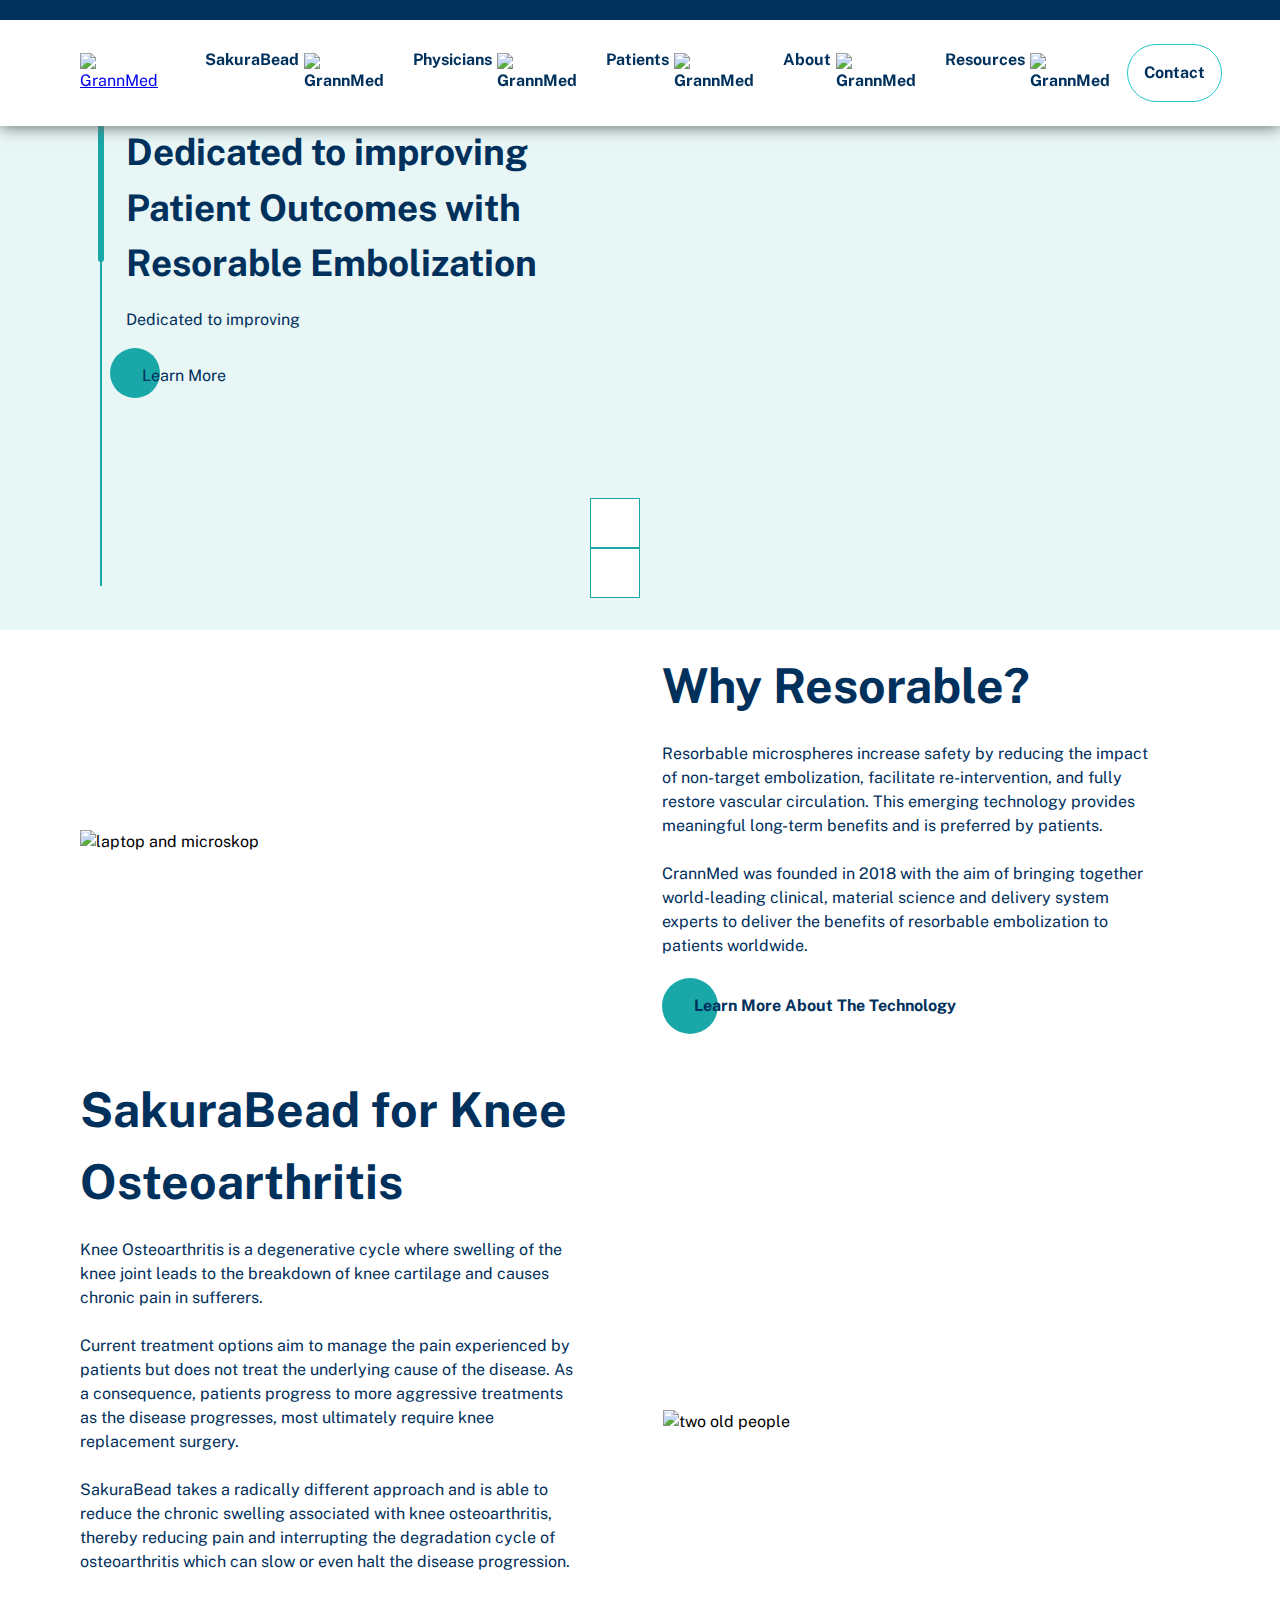
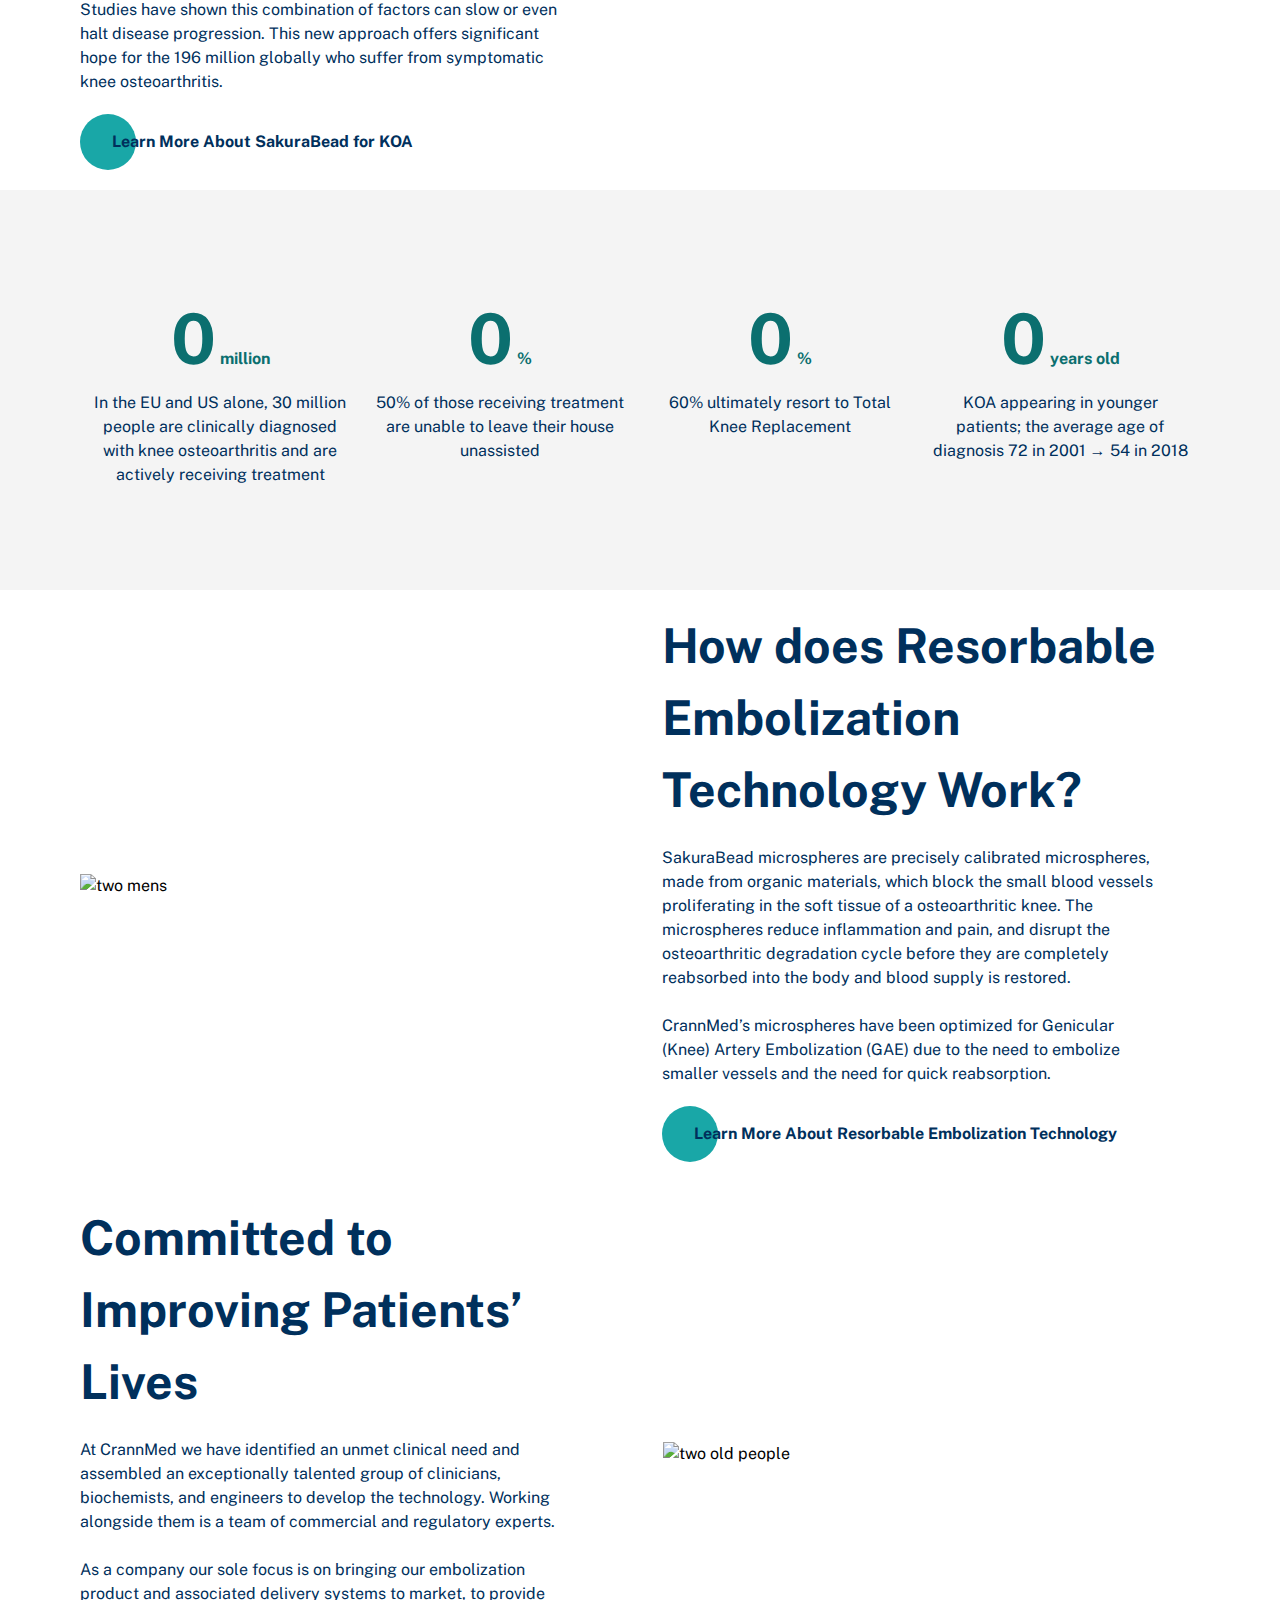
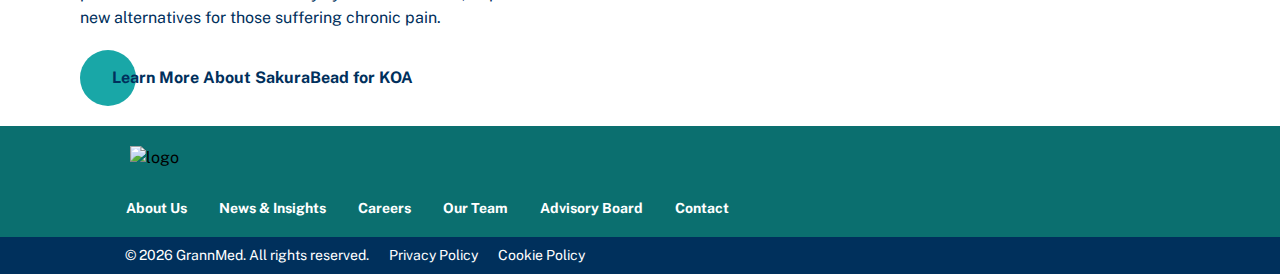
==== html/index.html @ b8832ce9 "Finished side for-physicians" ====
<!DOCTYPE html>
<html lang="pl">

<head>
    <meta charset="UTF-8">
    <meta name="viewport" content="width=device-width, initial-scale=1.0">
    <title>GrannMed</title>
    <link rel="icon" href="https://crannmed.com/wp-content/uploads/2021/12/cropped-CrannMed-Favicon-32x32.png" sizes="32x32">
    <link rel="icon" href="https://crannmed.com/wp-content/uploads/2021/12/cropped-CrannMed-Favicon-192x192.png" sizes="192x192">
    <link rel="apple-touch-icon" href="https://crannmed.com/wp-content/uploads/2021/12/cropped-CrannMed-Favicon-180x180.png">
    <link rel="preconnect" href="https://fonts.googleapis.com">
    <link rel="preconnect" href="https://fonts.gstatic.com" crossorigin>
    <link href="https://fonts.googleapis.com/css2?family=Public+Sans:ital,wght@0,100..900;1,100..900&display=swap"
        rel="stylesheet">
    <script src="https://kit.fontawesome.com/83896c9831.js" crossorigin="anonymous"></script>
    <link rel="stylesheet" href="../css/main.css">
    <link rel="stylesheet" href="../css/media.css">
</head>

<body>
    <div class="blue-line"></div>
    <header id="main-header" class="header">

        <div class="container-wrapper">
            <button class="burger-btn">
                <div class="burger-btn__box">
                    <div class="burger-btn__bars"></div>
                </div>
            </button>
            <div class="navbar-btns-burger">
                <div class="nav-xmark">
                    <i class="fa-solid fa-xmark"></i>
                </div>
                <nav id="nav-main-burger" class="nav-main-burger">
                    <ul class="navbar-nav-burger">
                        <li class="nav-item-burger">
                            <div href="#" class="nav-link-burger">SakuraBead
                                <img src="https://crannmed.com/wp-content/uploads/2021/12/arrow-dropdown-circle.svg"
                                alt="GrannMed">
                            </div>
                            <ul class="dropdown-menu-burger">
                                <li class="menu-item-burger">
                                    <a href="./sakura1.html">SakuraBead Technology</a>
                                </li>
                                <li class="menu-item-burger">
                                    <a href="./sakura2.html">SakuraBead For Knee Osteoarthritis</a>
                                </li>
                                <li class="menu-item-burger">
                                    <a href="./sakura3.html">SakuraBead for Lower Back Pain</a>
                                </li>
                                <li class="menu-item-burger">
                                    <a href="./sakura4.html">SakuraBead for Frozen Shoulder</a>
                                </li>
                            </ul>
                        </li>
                        <li class="nav-item-burger">
                            <div href="#" class="nav-link-burger">Physicians
                                <img src="https://crannmed.com/wp-content/uploads/2021/12/arrow-dropdown-circle.svg"
                                alt="GrannMed">
                            </div>
                            <ul class="dropdown-menu-burger">
                                <li class="menu-item-burger">
                                    <a href="#">The Procedure</a>
                                </li>
                                <li class="menu-item-burger">
                                    <a href="#">Clinical Results</a>
                                </li>
                            </ul>
                        </li>
                        <li class="nav-item-burger">
                            <div href="#" class="nav-link-burger">Patients
                                <img src="https://crannmed.com/wp-content/uploads/2021/12/arrow-dropdown-circle.svg"
                                alt="GrannMed">
                            </div>
                            <ul class="dropdown-menu-burger">
                                <li class="menu-item-burger">
                                    <a href="#">The Procedure</a>
                                </li>
                                <li class="menu-item-burger">
                                    <a href="#">Clinical Results</a>
                                </li>
                            </ul>
                        </li>
                        <li class="nav-item-burger">
                            <div href="#" class="nav-link-burger">About
                                <img src="https://crannmed.com/wp-content/uploads/2021/12/arrow-dropdown-circle.svg"
                                alt="GrannMed">
                            </div>
                            <ul class="dropdown-menu-burger">
                                <li class="menu-item-burger">
                                    <a href="#">About Us</a>
                                </li>
                                <li class="menu-item-burger">
                                    <a href="#">Our Team</a>
                                </li>
                            </ul>
                        </li>
                        <li class="nav-item-burger">
                            <div href="#" class="nav-link-burger">Resources
                                <img src="https://crannmed.com/wp-content/uploads/2021/12/arrow-dropdown-circle.svg"
                                alt="GrannMed">
                            </div>
                            <ul class="dropdown-menu-burger">
                                <li class="menu-item-burger">
                                    <a href="#">News And Media</a>
                                </li>
                                <li class="menu-item-burger">
                                    <a href="#">Careers At GrannMed</a>
                                </li>
                            </ul>
                        </li>
                    </ul>
                </nav>
                <div class="contact-burger">
                    <a href="#" class="btn-contact-burger">Contact</a>
                </div>
            </div>
            
            <div class="nav">
                    <div class="nav-logo">
                        <a class="hdr-logo-link" href="index.html" rel="home">
                            <img src="https://crannmed.com/wp-content/uploads/2021/12/Logo-CrannMed.svg" alt="GrannMed">
                        </a>
                    </div>

                    <div class="navbar">
                        <div class="navbar-btns">
                            <nav id="nav-main" class="nav-main">
                                <ul class="navbar-nav">
                                    <li class="nav-item">
                                        <div class="nav-link">SakuraBead
                                            <img src="https://crannmed.com/wp-content/uploads/2021/12/arrow-dropdown-circle.svg"
                                                alt="GrannMed">
                                        </div>
                                        <ul class="dropdown-menu">
                                            <li class="menu-item">
                                                <a href="./sakura1.html">SakuraBead Technology</a>
                                            </li>
                                            <li class="menu-item">
                                                <a href="./sakura2.html">SakuraBead For Knee Osteoarthritis</a>
                                            </li>
                                            <li class="menu-item">
                                                <a href="./sakura3.html">SakuraBead for Lower Back Pain</a>
                                            </li>
                                            <li class="menu-item">
                                                <a href="./sakura4.html">SakuraBead for Frozen Shoulder</a>
                                            </li>
                                        </ul>
                                    </li>
                                    <li class="nav-item">
                                        <div  class="nav-link">Physicians
                                            <img src="https://crannmed.com/wp-content/uploads/2021/12/arrow-dropdown-circle.svg"
                                                alt="GrannMed">
                                        </div>
                                        <ul class="dropdown-menu">
                                            <li class="menu-item">
                                                <a href="./for-physicians.html">The Procedure</a>
                                            </li>
                                            <li class="menu-item">
                                                <a href="./clinical-results.html">Clinical Results</a>
                                            </li>
                                        </ul>
                                    </li>
                                    <li class="nav-item">
                                        <div  class="nav-link">Patients
                                            <img src="https://crannmed.com/wp-content/uploads/2021/12/arrow-dropdown-circle.svg"
                                                alt="GrannMed">
                                        </div>
                                        <ul class="dropdown-menu">
                                            <li class="menu-item">
                                                <a href="./the-procedure.html">The Procedure</a>
                                            </li>
                                            <li class="menu-item">
                                                <a href="#">Clinical Results</a>
                                            </li>
                                        </ul>
                                    </li>
                                    <li class="nav-item">
                                        <div  class="nav-link">About
                                            <img src="https://crannmed.com/wp-content/uploads/2021/12/arrow-dropdown-circle.svg"
                                                alt="GrannMed">
                                        </div>
                                        <ul class="dropdown-menu">
                                            <li class="menu-item">
                                                <a href="#">About Us</a>
                                            </li>
                                            <li class="menu-item">
                                                <a href="#">Our Team</a>
                                            </li>
                                        </ul>
                                    </li>
                                    <li class="nav-item">
                                        <div  class="nav-link">Resources
                                            <img src="https://crannmed.com/wp-content/uploads/2021/12/arrow-dropdown-circle.svg"
                                                alt="GrannMed">
                                        </div>
                                        <ul class="dropdown-menu">
                                            <li class="menu-item">
                                                <a href="#">News And Media</a>
                                            </li>
                                            <li class="menu-item">
                                                <a href="#">Careers At GrannMed</a>
                                            </li>
                                        </ul>
                                    </li>
                                </ul>
                            </nav>

                            <a href="#" class="btn-contact">
                                <span class="btn-title">Contact</span>
                            </a>
                        </div>
                    </div>
            </div>
        </div>
    </header>
    <div class="container-wrapper">
        <section class="homepage-slider">
            <div class="wrapper-outer">
                <div class="background-shape">
                    <img decoding="async" src="https://crannmed.com/wp-content/themes/crannmed-new/blocks/homepage-slider/images/background.png" alt="">
                </div>
                <div class="container">
                    <div class="wrapper-inside">
                        <div class="side-left">
                            <div class="cta-items">
                                <div class="cta-item active-content">
                                    <div class="cta-content">
                                        <span>
                                            <h2>Dedicated to improving Patient Outcomes with Resorable Embolization</h2>
                                            <p>Dedicated to improving</p>
                                        </span>
                                    </div>
                                    <a href="#" class="cta-btn">
                                        <span class="inner">Learn More</span>
                                    </a>
                                </div>
                                <div class="cta-item">
                                    <div class="cta-content">
                                        <span>
                                            <h2>Dedicated to improving Patient Outcomes with Resorable 2</h2>
                                            <p>&nbsp;</p>
                                        </span>
                                    </div>
                                    <a href="#" class="cta-btn">
                                        <span class="inner">Learn More</span>
                                    </a>
                                </div>
                                <div class="cta-item">
                                    <div class="cta-content">
                                        <span>
                                            <h2>Dedicated to improving Patient Outcomes with Resorable 3</h2>
                                            <p>&nbsp;</p>
                                        </span>
                                    </div>
                                    <a href="#" class="cta-btn">
                                        <span class="inner">Learn More</span>
                                    </a>
                                </div>
                                <div class="progress-line"></div>
                                <div class="arrow-items">
                                    <div class="arrow-up">
                                        <i class="fa-solid fa-chevron-up"></i>
                                    </div>
                                    <div class="arrow-down">
                                        <i class="fa-solid fa-chevron-down"></i>
                                    </div>
                                </div>
                            </div>
                           
                        </div>
                        <div class="side-right">
                            <div class="photo-items">
                                <div class="photo-item active-photo">
                                    <img decoding="async" src="https://crannmed.com/wp-content/uploads/2024/12/Dedicated-to@2x.png" alt="photo1" class="cta-photo">
                                </div>
                                <div class="photo-item inactive">
                                    <img decoding="async" src="https://crannmed.com/wp-content/uploads/2024/12/Join-The-SURE@2x.png" alt="photo1" class="cta-photo">
                                </div>
                                <div class="photo-item inactive">
                                    <img decoding="async" src="https://crannmed.com/wp-content/uploads/2024/12/SakuraBead@2x-1.png" alt="photo1" class="cta-photo">
                                </div>
                                
                            </div>
                        </div>
                    </div>
                </div>
            </div>
        </section>
        <section class="image-with-flexible-content">
            <div class="container-fluid">
                <div class="image-content">
                    <img src="https://crannmed.com/wp-content/uploads/2021/12/Embolisation-technology-image_CrannMed.jpg" alt="laptop and microskop">
                </div>
                <div class="text-content">
                    <div class="contents-of-content">
                        <h2>Why Resorable?</h2>
                        <p>Resorbable microspheres increase safety by reducing the impact of non-target embolization, facilitate re-intervention, and fully restore vascular circulation. This emerging technology provides meaningful long-term benefits and is preferred by patients.<br><br>CrannMed was founded in 2018 with the aim of bringing together world-leading clinical, material science and delivery system experts to deliver the benefits of resorbable embolization to patients worldwide.</p>
                        <a class="btn" href="#">
                            <span class="btn-title">Learn More About The Technology</span>
                        </a>
                    </div>
                </div>
            </div>
            <div class="container-fluid" style="flex-direction: row-reverse">
                <div class="image-content">
                    <img src="https://crannmed.com/wp-content/uploads/2021/12/EmboSure-for-knee-image_CrannMed.jpg" alt="two old people">
                </div>
                <div class="text-content">
                    <div class="contents-of-content">
                        <h2>SakuraBead for Knee Osteoarthritis</h2>
                        <p>Knee Osteoarthritis is a degenerative cycle where swelling of the knee joint leads to the breakdown of knee cartilage and causes chronic pain in sufferers.<br><br>Current treatment options aim to manage the pain experienced by patients but does not treat the underlying cause of the disease. As a consequence, patients progress to more aggressive treatments as the disease progresses, most ultimately require knee replacement surgery.<br><br>SakuraBead takes a radically different approach and is able to reduce the chronic swelling associated with knee osteoarthritis, thereby reducing pain and interrupting the degradation cycle of osteoarthritis which can slow or even halt the disease progression.<br><br>Studies have shown this combination of factors can slow or even halt disease progression. This new approach offers significant hope for the 196 million globally who suffer from symptomatic knee osteoarthritis.</p>
                        <a class="btn" href="#">
                            <span class="btn-title">Learn More About SakuraBead for KOA</span>
                        </a>
                    </div>
                </div>
            </div>
        </section>
        <section class="counter-section">
            <div class="counter-container">
                <div class="counter-items">
                    <div class="counter-item">
                        <h4>
                            <span class="count" data-total="30">0</span>
                            <span class="suffix">million</span>
                        </h4>
                        <p>In the EU and US alone, 30 million people are clinically diagnosed with knee osteoarthritis and are actively receiving treatment</p>
                    </div>
                    <div class="counter-item">
                        <h4>
                            <span class="count" data-total="50">0</span>
                            <span class="suffix">%</span>
                        </h4>
                        <p>50% of those receiving treatment are unable to leave their house unassisted</p>
                    </div>
                    <div class="counter-item">
                        <h4>
                            <span class="count" data-total="60">0</span>
                            <span class="suffix">%</span>
                        </h4>
                        <p>60% ultimately resort to Total Knee Replacement</p>
                    </div>
                    <div class="counter-item">
                        <h4>
                            <span class="count" data-total="54">0</span>
                            <span class="suffix">years old</span>
                        </h4>
                        <p>KOA appearing in younger patients; the average age of diagnosis 72 in 2001 → 54 in 2018</p>
                    </div>
                </div>
            </div>
        </section>
        <section class="image-with-flexible-content">
            <div class="container-fluid">
                <div class="image-content">
                    <img src="https://crannmed.com/wp-content/uploads/2021/12/Why-resorbable-image_CrannMed.jpg" alt="two mens">
                </div>
                <div class="text-content">
                    <div class="contents-of-content">
                        <h2>How does Resorbable Embolization Technology Work?</h2>
                        <p>SakuraBead microspheres are precisely calibrated microspheres, made from organic materials, which block the small blood vessels proliferating in the soft tissue of a osteoarthritic knee. The microspheres reduce inflammation and pain, and disrupt the osteoarthritic degradation cycle before they are completely reabsorbed into the body and blood supply is restored.<br><br>CrannMed’s microspheres have been optimized for Genicular (Knee) Artery Embolization (GAE) due to the need to embolize smaller vessels and the need for quick reabsorption.</p>
                        <a class="btn" href="#">
                            <span class="btn-title">Learn More About Resorbable Embolization Technology</span>
                        </a>
                    </div>
                </div>
            </div>
            <div class="container-fluid" style="flex-direction: row-reverse">
                <div class="image-content">
                    <img src="https://crannmed.com/wp-content/uploads/2021/12/Improving-patients-lives-image_CrannMed.jpg" alt="two old people">
                </div>
                <div class="text-content">
                    <div class="contents-of-content">
                        <h2>Committed to Improving Patients’ Lives</h2>
                        <p>At CrannMed we have identified an unmet clinical need and assembled an exceptionally talented group of clinicians, biochemists, and engineers to develop the technology. Working alongside them is a team of commercial and regulatory experts.<br><br>As a company our sole focus is on bringing our embolization product and associated delivery systems to market, to provide new alternatives for those suffering chronic pain.</p>
                        <a class="btn" href="#">
                            <span class="btn-title">Learn More About SakuraBead for KOA</span>
                        </a>
                    </div>
                </div>
            </div>
        </section>
        <section class="footer">
            <div class="container-footer">
                <div class="footer-logo">
                    <img src="https://crannmed.com/wp-content/uploads/2021/12/CrannMed-logo-white.svg" alt="logo">
                </div>
                <ul class="footer-menu">
                    <li class="footer-item">
                        <a href="#" class="footer-link">About Us</a>
                    </li>
                    <li class="footer-item">
                        <a href="#" class="footer-link">News & Insights</a>
                    </li>
                    <li class="footer-item">
                        <a href="#" class="footer-link">Careers</a>
                    </li>
                    <li class="footer-item">
                        <a href="#" class="footer-link">Our Team</a>
                    </li>
                    <li class="footer-item">
                        <a href="#" class="footer-link">Advisory Board</a>
                    </li>
                    <li class="footer-item">
                        <a href="#" class="footer-link">Contact</a>
                    </li>
                </ul>
                <div class="social-media">
                    <a href="https://pl.linkedin.com/"><i class="fa-brands fa-linkedin-in"></i></a>
                    <a href="https://www.facebook.com/"><i class="fa-brands fa-facebook-f"></i></a>
                    <a href="https://www.instagram.com/"><i class="fa-brands fa-instagram"></i></a>
                </div>
            </div>
            <div class="subfooter">
                <ul class="subfooter-content">
                    <li class="list-inline-item">&copy; <span class="footer__year"></span> GrannMed. All rights reserved.</li>
                    <li class="list-inline-item">
                        <a href="#">Privacy Policy</a>
                    </li>
                    <li class="list-inline-item">
                        <a href="#">
                            Cookie Policy
                        </a>
                    </li>
                </ul>
            </div>
        </section>
    </div>
    <script src="../js/main.js"></script>
    <script src="../js/common.js"></script>
</body>
</html>
---- css/main.css ----
:root {
	--main-color: #00305c;
	--secondary-color: #19a7a7;
	--thirdth-color: #0b6f6f;
	--background-color: #f4f4f4;
	--slider-count: 3;
	--progress-top: 0%;
}
*,
*::before,
*::after {
	box-sizing: border-box;
	margin: 0;
	padding: 0;
}
body {
	height: 100vh;
	font-family: "Public Sans", sans-serif;
	background-color: var(--background-color);
	font-size: 1rem;
	line-height: 1.5;
}
.burger-btn {
	position: fixed;
	display: flex;
	justify-content: center;
	align-items: center;
	right: 10px;
	padding: 24px;
	height: 10vh;
	width: 10vh;
	background-color: var(--thirdth-color);
	border: 1px solid transparent;
	cursor: pointer;
	z-index: 1000;
}
.burger-btn__box {
	position: relative;
	width: 40px;
	height: 30px;
}
.burger-btn__bars,
.burger-btn__bars::after,
.burger-btn__bars::before {
	position: absolute;
	right: 0;
	height: 3px;
	content: "";
	background-color: #fff;
	transition: width 0.3s;
}
.burger-btn__bars {
	width: 100%;
}
.burger-btn__bars::after {
	top: 13px;
	width: 100%;
}
.burger-btn__bars::before {
	top: 27px;
	width: 100%;
	transition-delay: 0.1s;
}
.navbar-btns-burger {
	display: flex;
	flex-direction: column;
	position: fixed;
	top: 0;
	left: 0;
	background-color: #fff;
	font-weight: bold;
	min-width: 100vw;
	min-height: 100vh;
	transform: translateX(100%);
	transition: transform 0.5s cubic-bezier(0.65, 0.05, 0.36, 1);
	z-index: 1000;
}
.nav-active {
	transform: translateX(0);
}
.nav-xmark {
	display: flex;
	justify-content: end;
	align-items: center;
	color: var(--background-color);
	background-color: var(--main-color);
	width: 100vw;
	margin-bottom: 5px;
}
.nav-xmark i {
	padding: 20px;
	font-size: 45px;
	margin-right: 25px;
}
.nav-xmark i:hover {
	color: #c2c2c2;
}
.nav-item-burger {
	list-style-type: none;
	background-color: var(--background-color);
	margin-bottom: 3px;
}
.nav-link-burger {
	display: flex;
	justify-content: space-between;
	align-items: center;
	padding: 0 30% 0 5%;
}
.nav-link-burger:hover {
	color: var(--secondary-color);
}
.nav-link-burger img {
	padding: 20px;
}
.nav-link-burger, .btn-contact-burger {
	text-decoration: none;
	color: var(--main-color);
}
.nav-link-burger-toggle {
	color: var(--secondary-color);
}
.dropdown-menu-burger {
	display: none;
	width: 100vw;
	background-color: #fff;
	list-style-type: none;	
}
.dropdown-menu-burger-toggle {
	display: block;
}
.menu-item-burger {
	display: flex;
	justify-content: start;
	align-items: start; 
	font-size: 16px;
}
.menu-item-burger a {
	text-decoration: none;
	width: 100vw;
	padding: 15px 5px 15px 35px;
	color: var(--main-color);
}
.menu-item-burger:hover, .menu-item-burger a:hover {
	background-color: var(--main-color);
	color: var(--background-color);
}
.contact-burger {
	display: flex;
	justify-content: start;
	align-items: start;
	height: 100vh;
	width: 100vw;
	background-color: var(--background-color);
}
.btn-contact-burger {
	text-transform: capitalize;
	background-color: #fff;
	padding: 1rem 2rem;
	margin: 1rem;
	border: 2px solid var(--secondary-color);
	border-radius: 56px;
	outline: 0;
	transition: color .3s, background-color .3s;
}
.btn-contact-burger:hover {
	background-color: var(--thirdth-color);
	color: var(--background-color);
}
.header {
	position: fixed;
	display: flex;
	justify-content: space-between;
	align-items: center;
	height: 14vh; 	
	min-width: 100%;
	font-size: 14px;
	background-color: #fff;
	box-shadow: 0px 1px 15px rgb(104, 104, 104);
	padding: 30px 0 10px 0;
	z-index: 100;
}
.blue-line {
	position: fixed;
	width: 100%;
	height: 20px;
	background-color: var(--main-color);
	z-index: 1000;
}
.container-wrapper {
	display: flex;
	justify-content: center;
	flex-direction: column;
	margin: 0 auto;
	max-width: 100vw;

}
.nav {
	display: flex;
	flex-direction: row;
	justify-content: space-between;
	align-items: center;
	height: 12vh;
	width: 100vw;
}
.nav-logo {
	margin-left: 25px;
	aspect-ratio: auto 157.394 / 62.096;
	width: 157px;
}
.navbar {
	display: none;
	position: relative;
	justify-content: flex-end;
	align-items: center;
}
.navbar a {
	text-decoration: none;
	text-transform: capitalize;
}
.navbar-btns {
	position: relative;
	display: flex;
	justify-content: center;
	align-items: center;
	flex-direction: row;
	padding: 0 35px;
	font-weight: 700;
	min-width: 150px;
	text-align: center;
	color: #00305c;
}
.navbar-nav {
	display: flex;
	flex-direction: row;
}
.nav-item {
	position: relative;
	display: flex;
	justify-content: center;
	align-items: center;
	padding: 12px;
	list-style-type: none;
	cursor: pointer;
}
.nav-link {
	display: flex;
	flex-direction: row;
	text-decoration: none;
	color: var(--main-color);
	transition: color .3s;
}
.nav-link:hover {
	color: var(--secondary-color);
}
.nav-link img {
	padding: 5px;
}
.dropdown-menu {
	display: none;
	flex-direction: column;
	position: absolute;
	top: 9vh;
	left: 5px;
	white-space: nowrap;
	background-color: var(--background-color);
	border-radius: 10px;
	overflow: hidden;
	box-shadow: 0px 0px 20px 0.1px rgb(164, 162, 162);;
	z-index: 100;
}
.dropdown-menu-toggle {
	display: flex;
}
.menu-item {
	list-style-type: none;
	display: flex;
	justify-content: start;
	align-items: center;
}
.menu-item:hover, .menu-item a:hover{
	background-color: #00305c;
	color: var(--background-color);
}
.menu-item a {
	width: 100%;
	color: var(--main-color);
	text-align: start;
	padding: 20px 50px 20px 20px;
}
.menu-item span:hover {
	color: var(--background-color);
}
.btn-contact {
	padding: 16px;
	border-radius: 56px;
	border: 1px solid #20c7c7;
	color: var(--main-color);
	transition: background-color .3s, color .3s;
}
.btn-contact:hover {
	background-color: #0b6f6f;
	color: #fff;
}
/* Homepage slider */

.homepage-slider, .wrapper-outer, .wrapper-inside {
	position: relative;
	width: 100%;
	height: 1000px;
}
.background-shape {
	display: flex;
	align-items: end;
	justify-content: end;
	background-color: rgba(232, 246, 246, 1);
	max-width: 100vw;
	height: 100%;
}
.background-shape img {
	width: auto;
	height: 100%;
}
.container {
	position: absolute;
	top: 0;
	left: 0;
	height: 1000px;
	width: 100%;
}
.wrapper-inside {
	position: relative;
	display: flex;
	justify-content: space-around;
	align-items: center;
	flex-direction: column;
	max-width: 450px;
	height: 100%;
	margin: 0 auto;
	padding-top: 12vh;
}
.side-left {
	position: relative;
	width: 100%;
	height: 400px;
	display: flex;
	flex-direction: column;
	justify-content: start;
	align-items: start;
}
.cta-items {
	display: flex;
	flex-direction: column;
	justify-content: space-between;
	align-items: start;
	padding: 30px 0 0 25px;
	width: 98%;
	height: 400px;
}
.cta-item {
	display: flex;
	flex-direction: column;
	justify-content: start;
	align-items: start;
	color: var(--main-color);
	max-height: 0px;
	overflow: hidden;
	transition: max-height .3s, opacity .2s;
}
.cta-content {
	padding-bottom: 1em;
}
.cta-content h2, .cta-content p {
	padding: 0.5em 0em;
	text-align: start;
}
.cta-btn {
	position: relative;
	text-decoration: none;
	color: var(--main-color);
	width: 100%;
	padding: 1em;
}
.cta-btn::before {
	content: " ";
	position: absolute;
	left: 0;
	top: 0;
	width: 50px;
	height: 50px;
	border-radius: 50%;
	background-color: var(--secondary-color);
}
.inner {
	padding: 1em;
	position: relative;
	z-index: 10;
}
.arrow-items {
	display: flex;
	align-items: end;
	justify-content: end;
	min-width: 100%;
	color: var(--secondary-color);
	cursor: pointer;
}
.arrow-up, .arrow-down {
	display: flex;
	align-items: center;
	justify-content: center;
	width: 50px;
	height: 50px;
	background-color: #fff;
	border: 1.5px solid var(--secondary-color);
	padding: 10px;
	transition: background-color .3s, color .3s;
}
.arrow-up:hover, .arrow-down:hover {
	background-color: var(--secondary-color);
	color: #fff;
}
.progress-line {
	position: absolute;
	top: 0;
	left: 0;
	height: 90%;
	width: 2px;
	background-color: var(--secondary-color);
	margin-left: 10px;
	margin-top: 10px;
}
.progress-line::before {
	content: '';
	position: absolute;
	top: var(--progress-top);
	left: -2px;
	width: 4px;
	height: calc(100% / var(--slider-count));
	background-color: var(--secondary-color);
	border-radius: 3px;
	transition: .3s ease-out all;
}
.side-right {
	position: relative;
	max-width: 450px;
	height: 500px;
	display: flex;
	flex-direction: column;
	justify-content: center;
	align-items: center;
}
 .photo-items {
	display: flex;
	flex-direction: column;
	justify-content: center;
	align-items: center;
	max-width: 450px;
	height: 450px;
}
.photo-item {
	display: flex;
	justify-content: center;
	align-items: center;
	max-height: 0px;
	max-width: 100%;
	overflow: hidden;
	opacity: 0;
	transition: opacity .5s, max-height .1s;
}
.photo-item img {
	width: 100%;
	height: 100%;
	object-fit: cover;
} 
.active-content {
	display: flex;
	max-height: 100%;
}
.active-photo {
	max-height: 100%;
	opacity: 1;
}
/* Section contents */
.image-with-flexible-content{
	display: flex;
	justify-content: center;
	align-items: center;
	flex-direction: column;
	width: 100%;
	background-color: #fff;
	padding: 0 10px;
}
.container-fluid, .container-fluid-result {
	padding: 20px 0;
	max-width: 400px;
}
.image-content, .image-content-result {
	display: flex;
	justify-content: center;
	align-items: center;
	height: 100%;
	max-width: 100%;
	overflow: hidden;
	margin: 0px auto;
	margin-bottom: 15px;
}
.image-content img, .image-content-result img {
	width: 100%;
	height: auto;
	object-fit: cover;
}
.text-content, .text-content-result {
	display: flex;
	justify-content: center;
	align-items: center;
	color: var(--main-color);
}
.text-content h2, .text-content-result h2 {
	font-size: 26px;
}
.contents-of-content p, .contents-of-content-result p {
	padding: 20px 0;
}
.contents-of-content a, .contents-of-content-result a{
	position: relative;
	display: inline-block;
	text-decoration: none;
	text-align: start;
	color: var(--main-color);
	padding: 1rem;
	border-radius: 56px;
	cursor: pointer;
	z-index: 1;
	transition: color .3s;
}
.contents-of-content a:hover, .contents-of-content-result a:hover {
	color: #fff;
}
.contents-of-content a::before, .contents-of-content-result a::before {
	content: " ";
	position: absolute;
	left: 0;
	top: 0;
	width: 56px;
	height: 56px;
	border-radius: 56px;
	background-color: var(--secondary-color);
	z-index: -1;
	transition: height .3s, width .3s;
}
.contents-of-content a:hover::before, .contents-of-content-result a:hover::before {
	height: 100%;
	width: 100%;
}
.btn-title {
	display: block;
	text-align: center;
	font-weight: bold;
	z-index: 1;
}
/* Section counter */
.counter-section {
	display: flex;
	justify-content: center;
	align-items: center;
	width: 100%;
}
.counter-container {
	width: 400px;
	padding: 96px 0;
}
.counter-items {
	display: flex;
	flex-direction: column;
	justify-content: center;
	align-items: center;
}
.counter-item {
	display: flex;
	flex-direction: column;
	justify-content: start;
	align-items: center;
	padding: 0 10px;
	margin-bottom: 10px;
}
.count {
	font-size: 50px;
	color: var(--thirdth-color);
}
.suffix {
	color: var(--thirdth-color);
}
.counter-item p, .suffix {
	font-size: 16px;
}
.counter-item p {
	text-align: center;
	color: var(--main-color);
}
/* Footer */
.footer {
	background-color: var(--thirdth-color);
}
.container-footer {
	display: grid;
	grid-template-columns: 1fr;
	margin: 0 auto;
}
.footer-logo {
	padding: 20px;
	margin: 0 auto;
}
.footer-menu {
	display: grid;
	grid-template-columns: repeat(2, 1fr);
	margin: 0 auto;
}
.footer-item {
	text-align: center;
	justify-content: center;
	list-style-type: none;	
	font-size: 14px;
	font-weight: bold;
	padding: 8px 16px;
}
.footer-item a{
	text-decoration: none;
	color: #fff;
}
.social-media {
	font-size: 20px;
	margin: 15px auto;
}
.social-media a {
	color: #fff;
	padding: 5px;
}
.subfooter {
	display: flex;
	align-items: center;
	justify-content: center;
	background-color: var(--main-color);
	color: #fff;
	font-size: 14px;
	padding: 0 5px;
}
.subfooter-content {
	display: flex;
	justify-content: center;
	align-items: center;
	max-width: 400px;
}
.list-inline-item {
	list-style-type: none;	
	padding: 8px 10px;
}
.list-inline-item a{
	color: #fff;
	text-decoration: none;
}
---- css/media.css ----
@media (min-width: 576px) {
	/* Max width */
	.header, .nav, .wrapper-inside, .side-left, .side-right, .cta-items, .photo-items, .container-fluid, .container-fluid-result, .container-footer, .subfooter-content, .main-title h1, .text-items, .text-item-two, .charts-container, .container-video, .page-holder{
		max-width: 550px;
	}
	/* Main navigation */
	.menu-item-burger a {
		padding-left: 40px;
	}
	.nav-logo {
		margin: 0;
	}
	/* Section contents*/
	.contents-of-content a, .contents-of-content-result a {
		padding: 1rem 2rem;
	}
	/* Section counter */
	.counter-container {
		width: 550px;
	}
	.counter-items {
	flex-direction: row;
	flex-wrap: wrap;
	justify-content: space-around;
	}
	.counter-item {
		height: 300px;
		width: 200px;
	}
	.count {
		font-size: 70px;
	}
	/* Footer */
	.footer-menu {
		grid-template-columns: repeat(3, 1fr);
	}
	/* Side sakura */
	.main-title h1 {
		padding: 30px 0;
	}
	/*Extras*/
	.content-side h2 {
		font-size: 28px;
	}
}
@media (min-width: 768px) {
	/* Max width */
	.header,.nav, .wrapper-inside, .side-left, .cta-items, .side-right, .photo-items, .photo-item, .charts-container, .container-video{
		max-width: 700px;
	}
	.nav-link-burger {
		padding: 0 50% 0 5%;
	}
	.homepage-slider, .wrapper-outer, .wrapper-inside {
		height: 1100px;
	}
	.side-left {
		height: 450px;
	}
	.cta-item {
		justify-content:space-around;
		align-items: center;
		padding-left: 30px;
	}
	.cta-item h2 {
		font-size: 1.3em;
	}
	.photo-items {
		height: 500px;
	}
	.photo-item img {
		width: 100%;
		height: auto;
	}
	/* Section contents*/
	.container-fluid {
		display: flex;
		flex-direction: row;
		column-gap: 4%;
    	row-gap: 30px;
		max-width: 720px;
	}
	.container-fluid-result {
		max-width: 720px;
		padding-bottom: 40px;
	}
	.container-fluid-faq {
		width: 720px;
	}
	.image-content {
		width: 50%;
		margin: auto 0;
	}
	.image-content-result {
		width: 100%;
	}
	.text-content {
		width: 50%;
	}
	.contents-of-content h2 {
		font-size: 28px;
	}
	.text-content-result {
		width: 100%;
	}
	/* Section counter */
	.counter-container {
		width: 750px;
	}
	.counter-items {
		flex-wrap: nowrap;
	}
	/* Footer */
	.container-footer {
		max-width: 750px;
	}
	.footer-logo {
		margin: 0;
		padding-left: 30px;
	}
	.footer-menu {
		grid-template-columns: repeat(6, 1fr);
	}
	.footer-item {
		text-wrap: nowrap;
	}
	.subfooter-content {
		justify-content: start;
		min-width: 750px;
		padding-left: 20px;
	}
	/* Side sakura */
	.main {
		padding-bottom: 30px;
	}
	.container-sakura {
		display: flex;
		flex-direction: row;
		align-items: start;
		padding: 0;
	}
	.main-info {
		padding-top: 14vh;
		z-index: 10;
	}
	.main-title {
		max-width: 60%;
		padding:0 10px 0 5vw;
	}
	.main-title h1 {
		font-size: 50px;
		margin: 0;
	}
	.main-text {
		min-width: 70%;
		width: 70%;
		justify-content: start;
	}
	.text-items {
		flex-wrap: nowrap;
		min-width: 100%;
	}
	.text-item {
		max-width: 100%;
	}
	.text-item-two {
		max-width: 100%;
		padding: 30px 30px 30px 5vw;
		margin: 0;
	}
	.main-img {
		position: absolute;
		top: 14vh;
		left: 50vw;
		height: 320px;
		max-width: 40vw;
		z-index: 1;
	}
	.main-img img {
		height: 100%;
		width: auto;
	}
	.physicians-text-item {
		min-width: 60%;
		width: 70%;
	}
	.physicians-img {
		position: absolute;
		top: 12vh;
		left: 50vw;
		max-width: 45vw;
		max-height: 500px;
		z-index: 1;
	}
	.physicians-img img {
		width: 100%;
		max-height: 500px;
	}
	/* Extras*/
	.charts {
		justify-content: space-around;
		flex-direction: row;
		flex-wrap: wrap;
	}
	.chart, .chart img {
		width: 300px;
	}
	.circle img{
		width: 80px;
	}
	.content-side h2{
		font-size: 2rem;
	}
	.acf-innerblocks-container h2 {
		font-size: 28px;
	}
	.page-holder {
		max-width: 720px;
		width: 720px;
		padding: 0px;
	}
	.flexible {
		flex-direction: row;
		justify-content: start;
		padding: 20px 0px;
	}
	.inner-container {
		max-width: 50%;
	}
	.inner-container h2 {
		font-size: 2rem;
	}
	.inner-container, .info {
		padding: 20px;
	}
	.email {
		padding-bottom: 30px;
	}
}
@media (min-width: 992px) {
	.header {
		font-size: 14px;
	}
	.nav {
		max-width: 920px;
	}
	.burger-btn {
		display: none;
	}
	.navbar {
		display: block;
	}
	.nav {
		min-width: 100%;
	}
	.homepage-slider {
		max-height: 60vh;
		margin-top: 10vh;
	}
	.wrapper-outer, .background-shape, .container, .wrapper-inside {
		max-height: 60vh;
	}
	.container {
		top: 0;
	}
	.wrapper-inside {
		flex-direction: row;
		display: flex;
		align-items: center;
		justify-content: center;
		max-width: 920px;
		padding-top: 0;
	}
	.side-left {
		height: 50vh;
		width: 470px;
	}
	.cta-items {
		width: 450px;
		min-height: 50vh;
	}
	.cta-item {
		display: flex;
		justify-content: space-between;
		align-items: start;
		padding: 10px 0 0 20px;
	}
	.cta-content {
		padding: 1em;
	}
	.cta-btn {
		padding-left: 1em;
	}
	.arrow-items {
		flex-direction: column;
		min-width: 100%;
	}
	.progress-line {
		height: 90%;;
	}
	.progress-line::before {
		width: 6px;
		right: -3px;
	}
	.side-right {
		height: 50vh;
		width: 500px;
		padding: 0;
	}
	.photo-items {
		min-height: 50vh;
		width: 500px;
	}
	.photo-item img {
		min-height: 50vh;
	}
	.active-photo {
		min-height: 50vh;
	}
	/* Section contents*/
	.container-fluid, .container-fluid-result {
		max-width: 920px;
	}
	.container-fluid-faq {
		width: 920px;
	}
	.container-fluid-result {
		display: flex;
		flex-direction: row;
		column-gap: 4%;
		padding-bottom: 60px;
	}
	.image-content-result{
		width: 50%;
		margin: auto 0;
	}
	.contents-of-content h2{
		font-size: 48px;
	}
	.text-content-result, .text-content-faq {
		width: 50%;
	}
	/* Section counter */
	.counter-container {
		width: 920px;
	}
	/* Footer */
	.container-footer {
		min-width: 920px;
		grid-template-columns: 1fr 1fr;
	}
	.footer-logo {
		grid-column: 1 / -1;
		margin: 0;
	}
	.social-media {
		margin: 0 auto;
	}
	.subfooter-content {
		min-width: 920px;
		padding-left: 10px;
	}
	/* Side sakura */
	.main-title {
		max-width: 55%;
	}
	.main-title h1 {
		font-size: 60px;
	}
	.text-item {
		width: 300px;
		max-width: 400px;
		padding: 35px 12px;
	}
	.text-item-two {
		padding: 30px 60px 30px 5vw;
	}
	.main-img {
		height: 420px;
	}
	/* Extras */
	.charts-container, .container-video {
		max-width: 960px;
	}
	.main-title-extras h1{
		padding: 70px 0;
	}
	.video-block {
		padding: 80px 0px 100px 0px;
	}
	.container-video {
		flex-direction: row;
		justify-content: space-between;
	}
	.video-side {
		height: 100%;
		max-width: 54%;
		margin: 0;
	}
	.content-side {
		max-width: 45%;
	}
	.content-side h2 {
		font-size: 48px;
	}
	.heading-content {
		width: 50%;
	}
	.acf-innerblocks-container {
		height: 350px;
	}
	.acf-innerblocks-container h2 {
		font-size: 48px;
	}
	.page-holder {
		max-width: 920px;
		width: 920px;
	}
	.content {
		flex-direction: row;
		padding: 0;
	}
	.flexible {
		justify-content: center;
		padding: 0;
	}
}
@media (min-width: 1200px) {
	.header {
		font-size: 16px;
	}
	.nav {
		max-width: 1120px;
	}
	.homepage-slider, .wrapper-outer, .background-shape, .container, .wrapper-inside{
		max-height: 60vh;
	}
	.wrapper-inside {
		max-width: 1120px;
	}
	.side-left {
		height: 100%;
		width: 550px;
	}
	.side-right {
		height: 100%;
		width: 550px;
	}
	.cta-items {
		height: 100%;
		width: 550px;
		padding: 0 0 3.5vh 0;
	}
	.cta-item {
		width: 100%;
		padding-top: 0;
	}
	.cta-content h2 {
		font-size: 2.3em;
	}
	.cta-content p{
		padding: 0;
	}
	.arrow-items {
		padding: 0px;
	}
	.photo-items {
		min-height: 50vh;
		width: 550px;
	}
	.photo-item img {
		min-height: 60vh;
		width: 550px;
	}
	.active-content {
		min-height: 60%;
	}
	.active-photo {
		min-height: 100%;
	}
	/* Section contents*/
	.container-fluid, .container-fluid-result {
		max-width: 1120px;
		justify-content: space-between;
	}
	.container-fluid-faq {
		width: 1120px;
	}
	.text-content {
		padding-right: 40px;
	}
	/* Section counter */
	.counter-container {
		width: 1120px;
		max-height: 400px;
	}
	.counter-item {
		width: 300px;
		margin-bottom: 0;
	}
	/* Footer */
	.container-footer {
		min-width: 1120px;
		margin-bottom: 10px;
	}
	.footer-logo {
		padding-left: 50px;
	}
	.footer-menu {
		padding-left: 30px;
	}
	.subfooter-content {
		min-width: 1120px;
		padding-left: 35px;
	}
	/* Side sakura*/
	.main {
		padding-bottom: 60px;
	}
	.main-info {
		max-width: 1120px;
	}
	.main-title h1 {
		max-width: 100%;
	}
	.main-title, .text-item-two {
		padding-left: 0;
	}
	.main-title::before, .main-text::before, .physicians-text-item::before {
		position: absolute;
		content: "";
		top: 0;
		left: -600px;
		height: 100%;
		width: 1000px;
		z-index: -10;
	}
	.main-text {
		min-width: 60%;
		width: 65%;
	}
	.physicians-text-item {
		min-width: 60%;
		width: 60%;
	}
	.text-item-two {
		padding: 50px 30px 50px 0px;
	}
	.physicians-img {
		max-width: 40vw;
		max-height: 547px;
	}
	.physicians-img img {
		max-height: 547px;
	}
	/* Extras */
	.charts-container, .container-video {
		max-width: 1120px;
	}
	.page-holder {
		max-width: 1120px;
		width: 1120px;
	}
	.inner-container h2 {
		font-size: 3rem;
	}
}
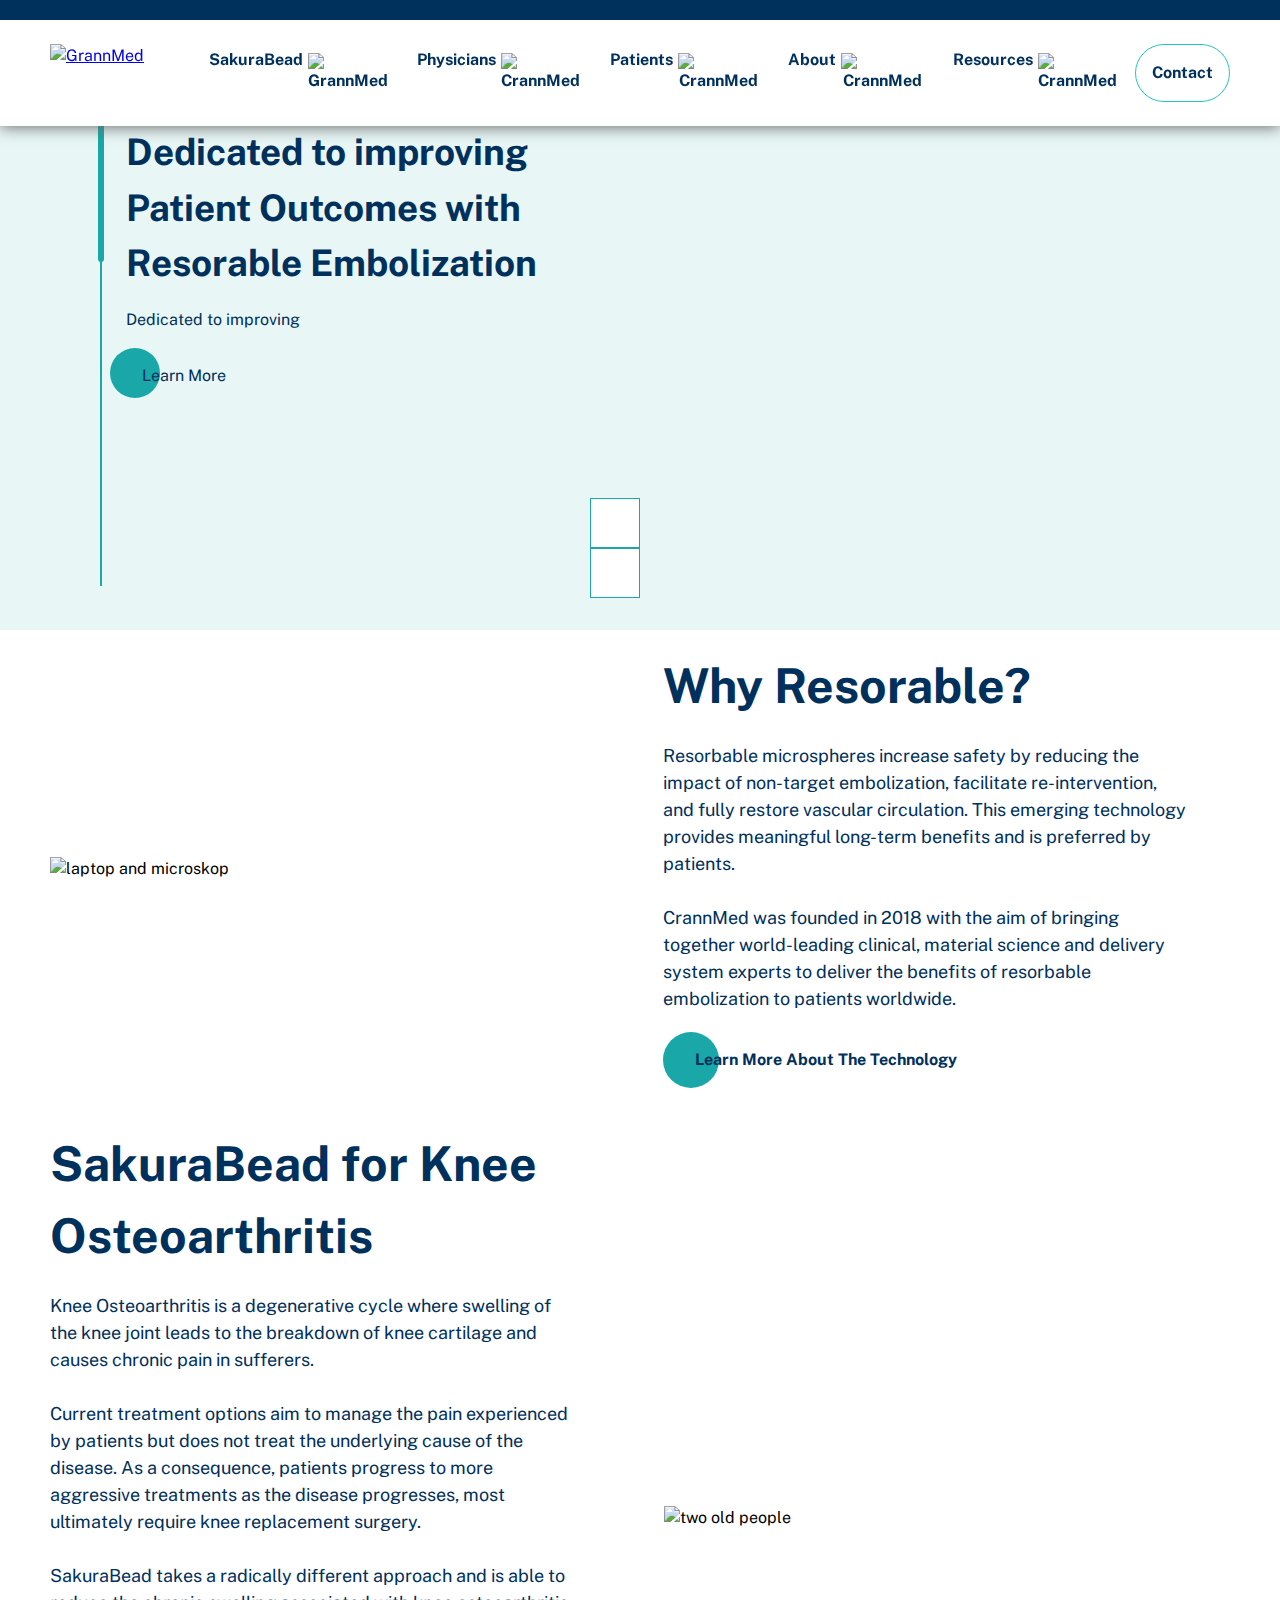
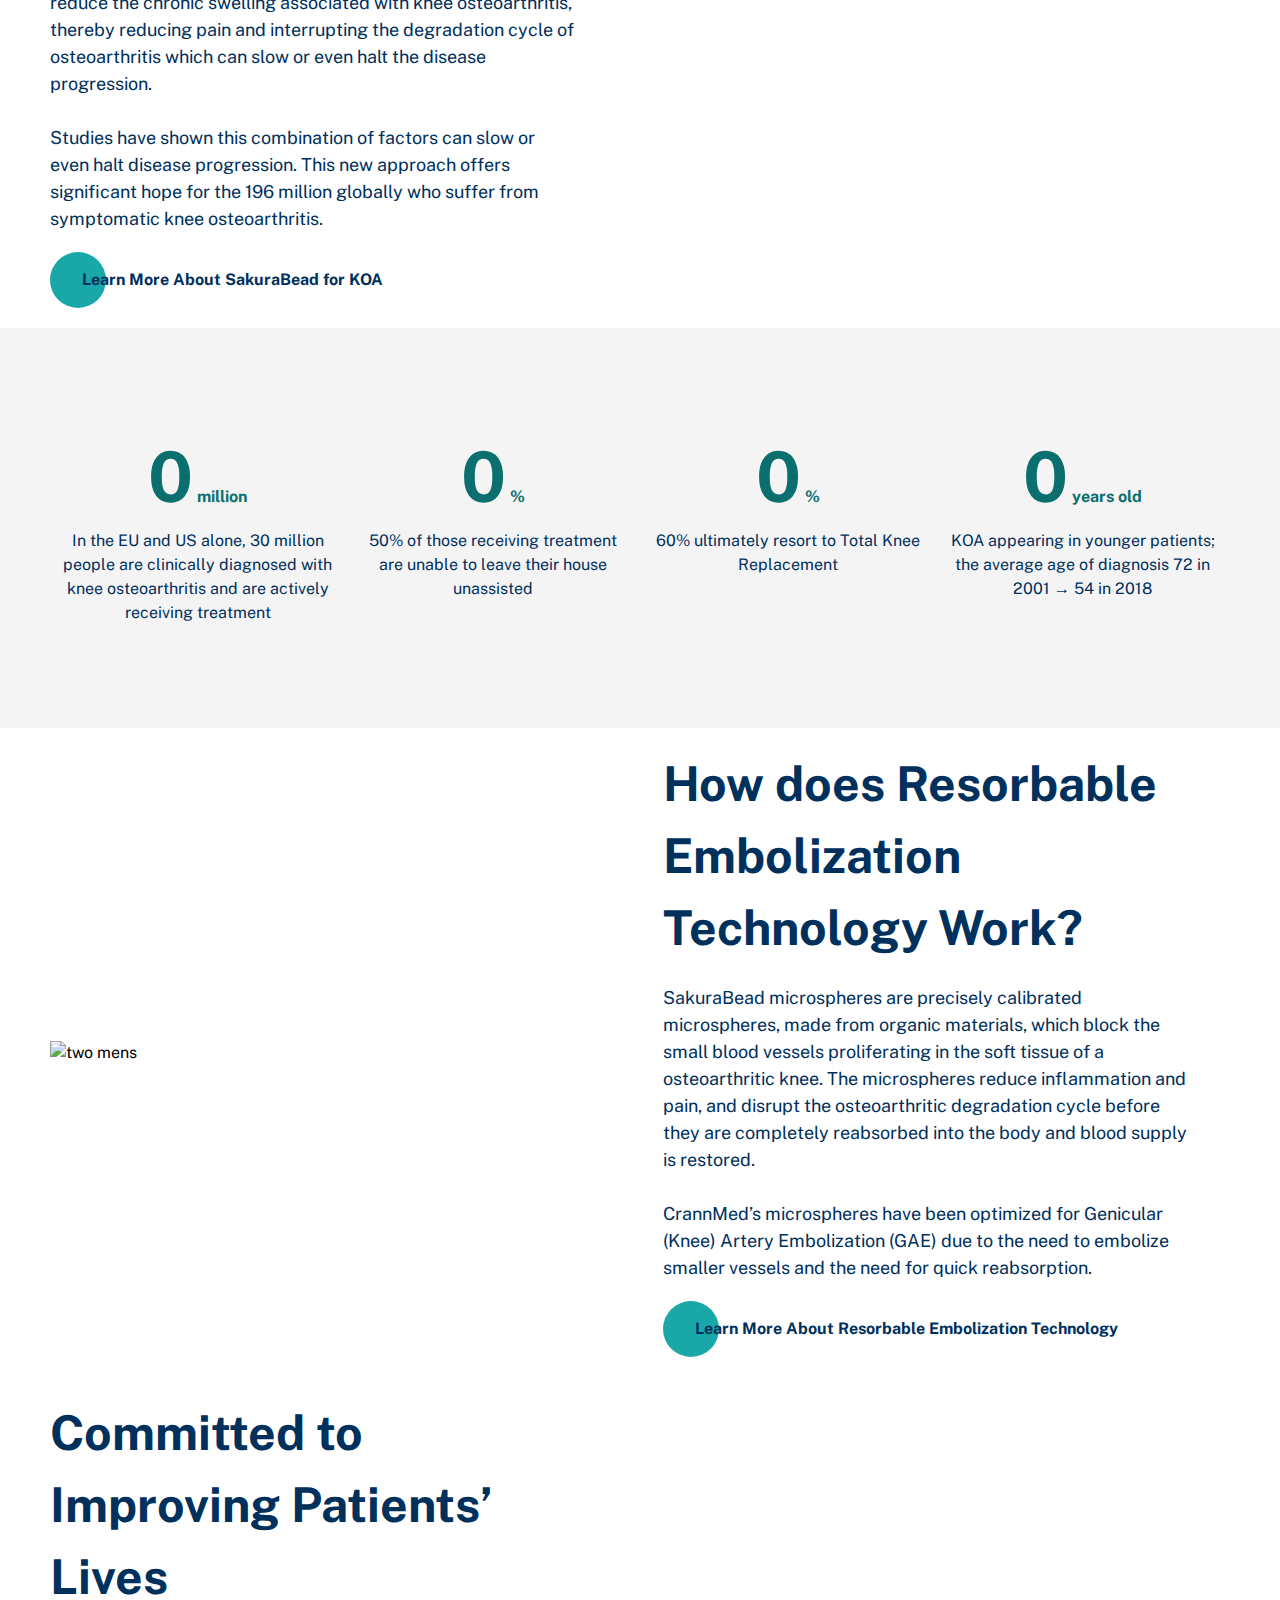
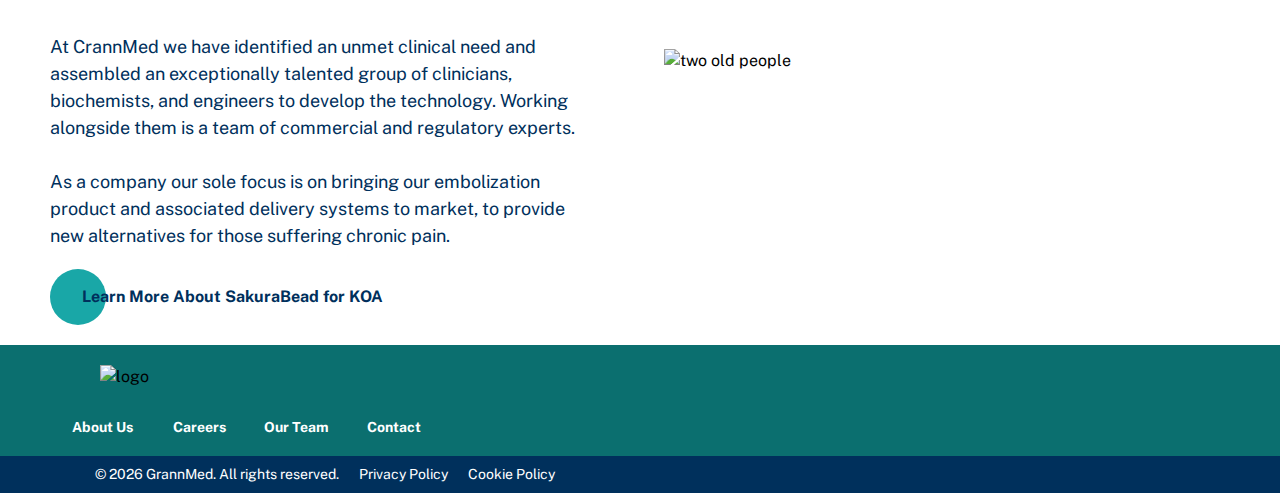
==== commit 7ca3261a: "Finished all sides axcept Contact side" ====
--- a/html/index.html
+++ b/html/index.html
@@ -98,21 +98,18 @@
                         <li class="nav-item-burger">
                             <div href="#" class="nav-link-burger">Resources
                                 <img src="https://crannmed.com/wp-content/uploads/2021/12/arrow-dropdown-circle.svg"
-                                alt="GrannMed">
+                                alt="CrannMed">
                             </div>
                             <ul class="dropdown-menu-burger">
                                 <li class="menu-item-burger">
-                                    <a href="#">News And Media</a>
-                                </li>
-                                <li class="menu-item-burger">
-                                    <a href="#">Careers At GrannMed</a>
+                                    <a href="./careers-at-crannmed.html">Careers At CrannMed</a>
                                 </li>
                             </ul>
                         </li>
                     </ul>
                 </nav>
                 <div class="contact-burger">
-                    <a href="#" class="btn-contact-burger">Contact</a>
+                    <a href="./contact.html" class="btn-contact-burger">Contact</a>
                 </div>
             </div>
             
@@ -150,7 +147,7 @@
                                     <li class="nav-item">
                                         <div  class="nav-link">Physicians
                                             <img src="https://crannmed.com/wp-content/uploads/2021/12/arrow-dropdown-circle.svg"
-                                                alt="GrannMed">
+                                                alt="CrannMed">
                                         </div>
                                         <ul class="dropdown-menu">
                                             <li class="menu-item">
@@ -164,49 +161,46 @@
                                     <li class="nav-item">
                                         <div  class="nav-link">Patients
                                             <img src="https://crannmed.com/wp-content/uploads/2021/12/arrow-dropdown-circle.svg"
-                                                alt="GrannMed">
+                                                alt="CrannMed">
                                         </div>
                                         <ul class="dropdown-menu">
                                             <li class="menu-item">
                                                 <a href="./the-procedure.html">The Procedure</a>
                                             </li>
                                             <li class="menu-item">
-                                                <a href="#">Clinical Results</a>
+                                                <a href="./clinical-results.html">Clinical Results</a>
                                             </li>
                                         </ul>
                                     </li>
                                     <li class="nav-item">
                                         <div  class="nav-link">About
                                             <img src="https://crannmed.com/wp-content/uploads/2021/12/arrow-dropdown-circle.svg"
-                                                alt="GrannMed">
+                                                alt="CrannMed">
                                         </div>
                                         <ul class="dropdown-menu">
                                             <li class="menu-item">
-                                                <a href="#">About Us</a>
-                                            </li>
-                                            <li class="menu-item">
-                                                <a href="#">Our Team</a>
+                                                <a href="./about-us.html">About Us</a>
+                                            </li>
+                                            <li class="menu-item">
+                                                <a href="./our-team.html">Our Team</a>
                                             </li>
                                         </ul>
                                     </li>
                                     <li class="nav-item">
                                         <div  class="nav-link">Resources
                                             <img src="https://crannmed.com/wp-content/uploads/2021/12/arrow-dropdown-circle.svg"
-                                                alt="GrannMed">
+                                                alt="CrannMed">
                                         </div>
                                         <ul class="dropdown-menu">
                                             <li class="menu-item">
-                                                <a href="#">News And Media</a>
-                                            </li>
-                                            <li class="menu-item">
-                                                <a href="#">Careers At GrannMed</a>
+                                                <a href="./careers-at-crannmed.html">Careers At CrannMed</a>
                                             </li>
                                         </ul>
                                     </li>
                                 </ul>
                             </nav>
 
-                            <a href="#" class="btn-contact">
+                            <a href="./contact.html" class="btn-contact">
                                 <span class="btn-title">Contact</span>
                             </a>
                         </div>
@@ -391,16 +385,10 @@
                         <a href="#" class="footer-link">About Us</a>
                     </li>
                     <li class="footer-item">
-                        <a href="#" class="footer-link">News & Insights</a>
-                    </li>
-                    <li class="footer-item">
                         <a href="#" class="footer-link">Careers</a>
                     </li>
                     <li class="footer-item">
                         <a href="#" class="footer-link">Our Team</a>
-                    </li>
-                    <li class="footer-item">
-                        <a href="#" class="footer-link">Advisory Board</a>
                     </li>
                     <li class="footer-item">
                         <a href="#" class="footer-link">Contact</a>
--- a/css/media.css
+++ b/css/media.css
@@ -1,6 +1,6 @@
 @media (min-width: 576px) {
 	/* Max width */
-	.header, .nav, .wrapper-inside, .side-left, .side-right, .cta-items, .photo-items, .container-fluid, .container-fluid-result, .container-footer, .subfooter-content, .main-title h1, .text-items, .text-item-two, .charts-container, .container-video, .page-holder{
+	.header, .nav, .wrapper-inside, .side-left, .side-right, .cta-items, .photo-items, .container-fluid, .container-fluid-result, .container-footer, .subfooter-content, .main-title h1, .text-items, .text-item-two, .charts-container, .container-video, .page-holder, .container-procedure-expect, .swiper, .container-team{
 		max-width: 550px;
 	}
 	/* Main navigation */
@@ -45,7 +45,7 @@
 }
 @media (min-width: 768px) {
 	/* Max width */
-	.header,.nav, .wrapper-inside, .side-left, .cta-items, .side-right, .photo-items, .photo-item, .charts-container, .container-video{
+	.header,.nav, .wrapper-inside, .side-left, .cta-items, .side-right, .photo-items, .photo-item, .charts-container, .container-video, .container-procedure-expect, .swiper, .container-team{
 		max-width: 700px;
 	}
 	.nav-link-burger {
@@ -144,7 +144,7 @@
 		z-index: 10;
 	}
 	.main-title {
-		max-width: 60%;
+		max-width: 50%;
 		padding:0 10px 0 5vw;
 	}
 	.main-title h1 {
@@ -171,14 +171,15 @@
 	.main-img {
 		position: absolute;
 		top: 14vh;
-		left: 50vw;
-		height: 320px;
+		left: 49vw;
+		height: auto;
+		max-height: 40%;
 		max-width: 40vw;
 		z-index: 1;
 	}
 	.main-img img {
-		height: 100%;
-		width: auto;
+		height: auto;
+		width: 40vw;
 	}
 	.physicians-text-item {
 		min-width: 60%;
@@ -187,7 +188,7 @@
 	.physicians-img {
 		position: absolute;
 		top: 12vh;
-		left: 50vw;
+		left: 49vw;
 		max-width: 45vw;
 		max-height: 500px;
 		z-index: 1;
@@ -236,6 +237,16 @@
 	.email {
 		padding-bottom: 30px;
 	}
+	.containere-fluid-procedure {
+		flex-direction: column;
+		padding-bottom: 50px;
+	}
+	.text-content-procedure, .image-content-procedure {
+		width: 100%;
+	}
+	.team-info h1 {
+		font-size: 40px;
+	}
 }
 @media (min-width: 992px) {
 	.header {
@@ -252,6 +263,9 @@
 	}
 	.nav {
 		min-width: 100%;
+	}
+	.navbar-btns {
+		padding: 0;
 	}
 	.homepage-slider {
 		max-height: 60vh;
@@ -362,7 +376,7 @@
 	}
 	/* Side sakura */
 	.main-title {
-		max-width: 55%;
+		width: 55vw;
 	}
 	.main-title h1 {
 		font-size: 60px;
@@ -424,19 +438,59 @@
 		justify-content: center;
 		padding: 0;
 	}
+	.text-content-procedure .contents-of-content{
+		display: flex;
+		flex-direction: row;
+		padding: 20px;
+	}
+	.text-content-procedure .contents-of-content h2 {
+		min-width: 50%;
+	}
+	.container-procedure-expect {
+		flex-direction: row;
+		justify-content: space-between;
+		align-items: start;
+		max-width: 920px;
+	}
+	.container-expect-left {
+		width: 45%;
+	}
+	.left-title {
+		width: 100%;
+	}
+	.container-expect-right {
+		width: 45%;
+	}
+	.swiper {
+		max-width: 920px;
+	}
+	/* Extras for Our Team side */
+	.container-team {
+		background-image: url('https://crannmed.com/wp-content/themes/crannmed/static/images/logo-graphic-hero_CrannMed.png');
+		background-size: 22%;
+		background-position: center right;
+		background-repeat: no-repeat;
+		min-width: 920px;
+	}
+	.team-info {
+		max-width: 560px;
+	}
+	.team-info h1 {
+		font-size: 50px;
+	}
 }
 @media (min-width: 1200px) {
 	.header {
 		font-size: 16px;
 	}
 	.nav {
-		max-width: 1120px;
+		max-width: 1180px;
 	}
 	.homepage-slider, .wrapper-outer, .background-shape, .container, .wrapper-inside{
 		max-height: 60vh;
 	}
 	.wrapper-inside {
-		max-width: 1120px;
+		max-width: 1180px;
 	}
 	.side-left {
 		height: 100%;
@@ -480,18 +534,21 @@
 	}
 	/* Section contents*/
 	.container-fluid, .container-fluid-result {
-		max-width: 1120px;
+		max-width: 1180px;
 		justify-content: space-between;
 	}
 	.container-fluid-faq {
-		width: 1120px;
+		width: 1180px;
 	}
 	.text-content {
 		padding-right: 40px;
 	}
+	.contents-of-content p, .contents-of-content li {
+		font-size: 18px;
+	}
 	/* Section counter */
 	.counter-container {
-		width: 1120px;
+		width: 1180px;
 		max-height: 400px;
 	}
 	.counter-item {
@@ -500,17 +557,14 @@
 	}
 	/* Footer */
 	.container-footer {
-		min-width: 1120px;
+		min-width: 1180px;
 		margin-bottom: 10px;
 	}
 	.footer-logo {
 		padding-left: 50px;
 	}
-	.footer-menu {
-		padding-left: 30px;
-	}
 	.subfooter-content {
-		min-width: 1120px;
+		min-width: 1180px;
 		padding-left: 35px;
 	}
 	/* Side sakura*/
@@ -518,7 +572,7 @@
 		padding-bottom: 60px;
 	}
 	.main-info {
-		max-width: 1120px;
+		max-width: 1180px;
 	}
 	.main-title h1 {
 		max-width: 100%;
@@ -548,20 +602,44 @@
 	}
 	.physicians-img {
 		max-width: 40vw;
-		max-height: 547px;
+		max-height: 530px;
 	}
 	.physicians-img img {
-		max-height: 547px;
+		max-height: 530px;
 	}
 	/* Extras */
-	.charts-container, .container-video {
-		max-width: 1120px;
+	.charts-container, .container-video, .container-procedure-expect, .swiper, .team {
+		max-width: 1180px;
 	}
 	.page-holder {
-		max-width: 1120px;
-		width: 1120px;
+		max-width: 1180px;
+		width: 1180px;
 	}
 	.inner-container h2 {
 		font-size: 3rem;
 	}
+	.containere-fluid-procedure {
+		padding-bottom: 90px;
+	}
+	.container-team {
+		background-size: 20%;
+		min-width: 1180px;
+	}
+	.team-info {
+		max-width: 640px;
+	}
+}
+@media (min-width: 1400px) {
+	.nav, .wrapper-inside, .container-fluid, .container-fluid-result, .main-info, .charts-container, .container-video, .page-holder, .container-procedure-expect, .swiper {
+		max-width: 1300px;
+	}
+	.container-footer, .subfooter-content {
+		min-width: 1300px;
+	}
+	.container-fluid-faq, .counter-container, .page-holder {
+		width: 1300px;
+	}
+	.container-team {
+		min-width: 100%;
+	}
 }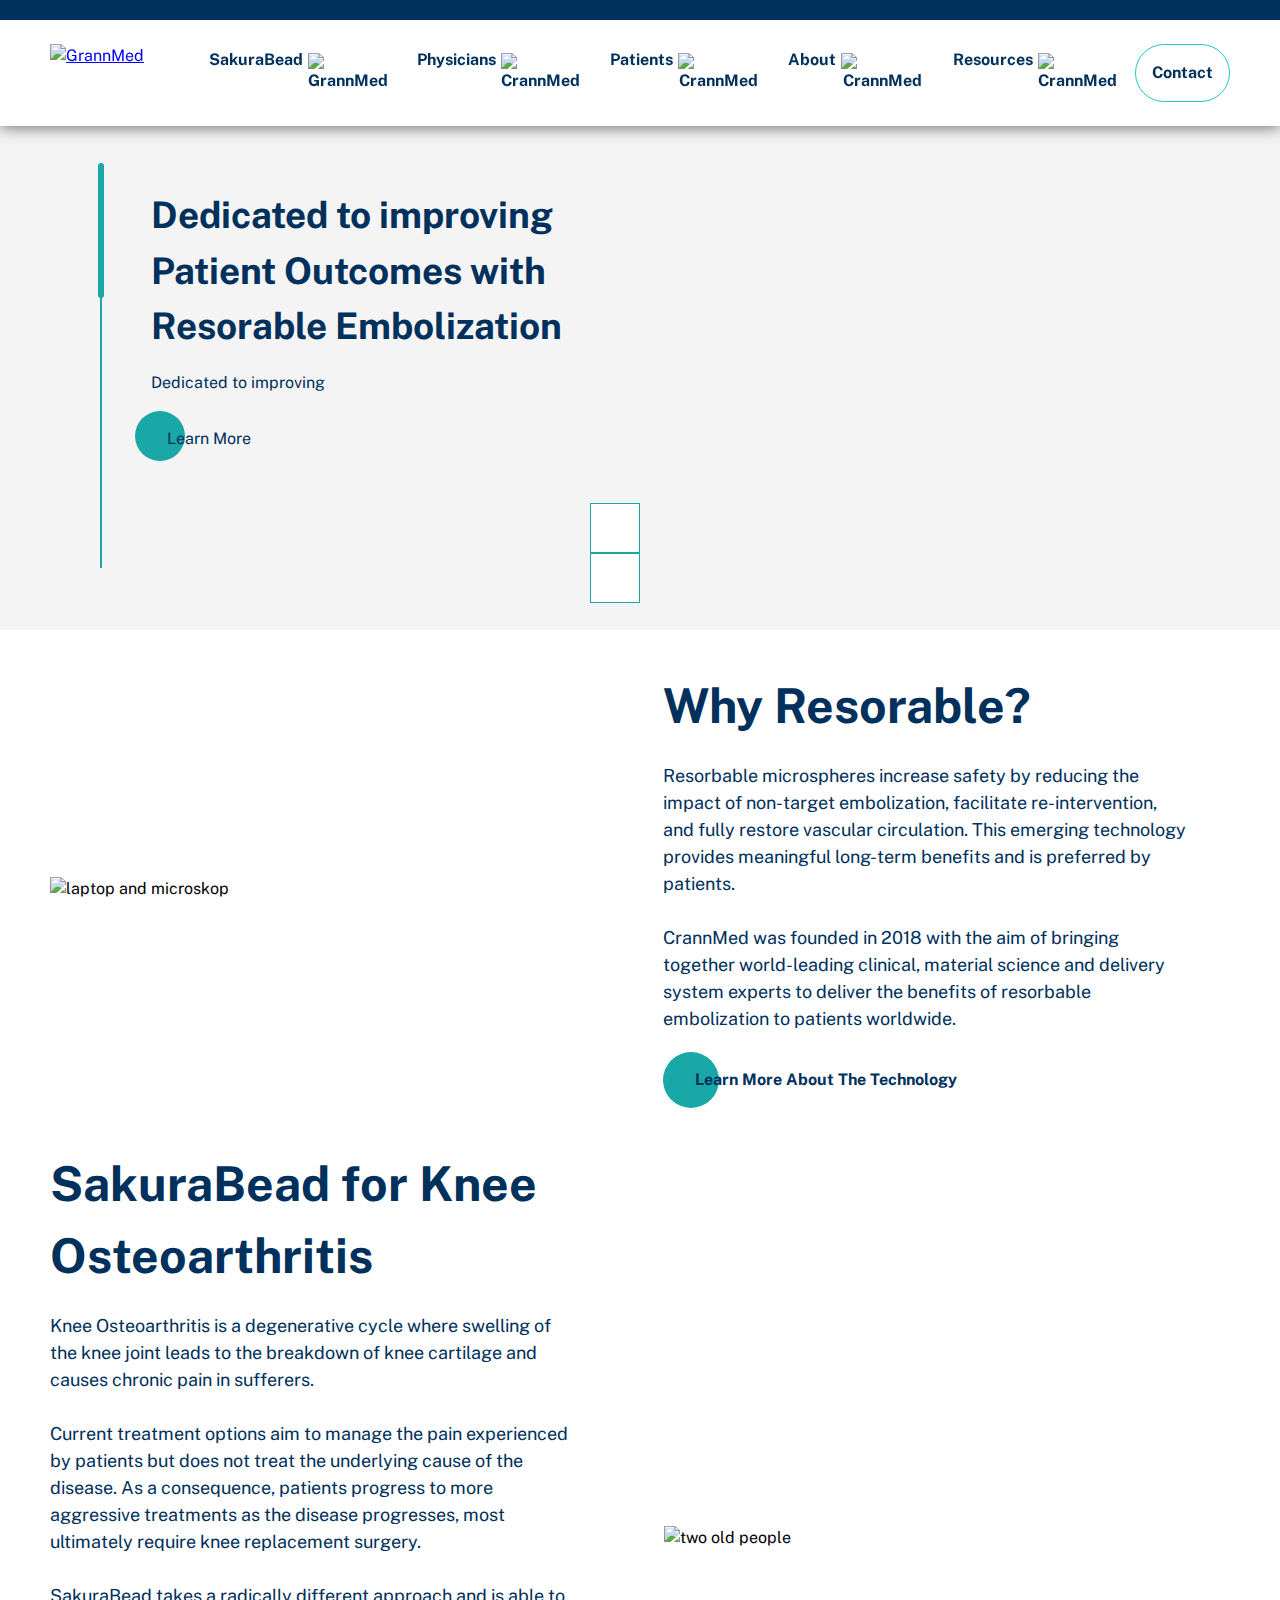
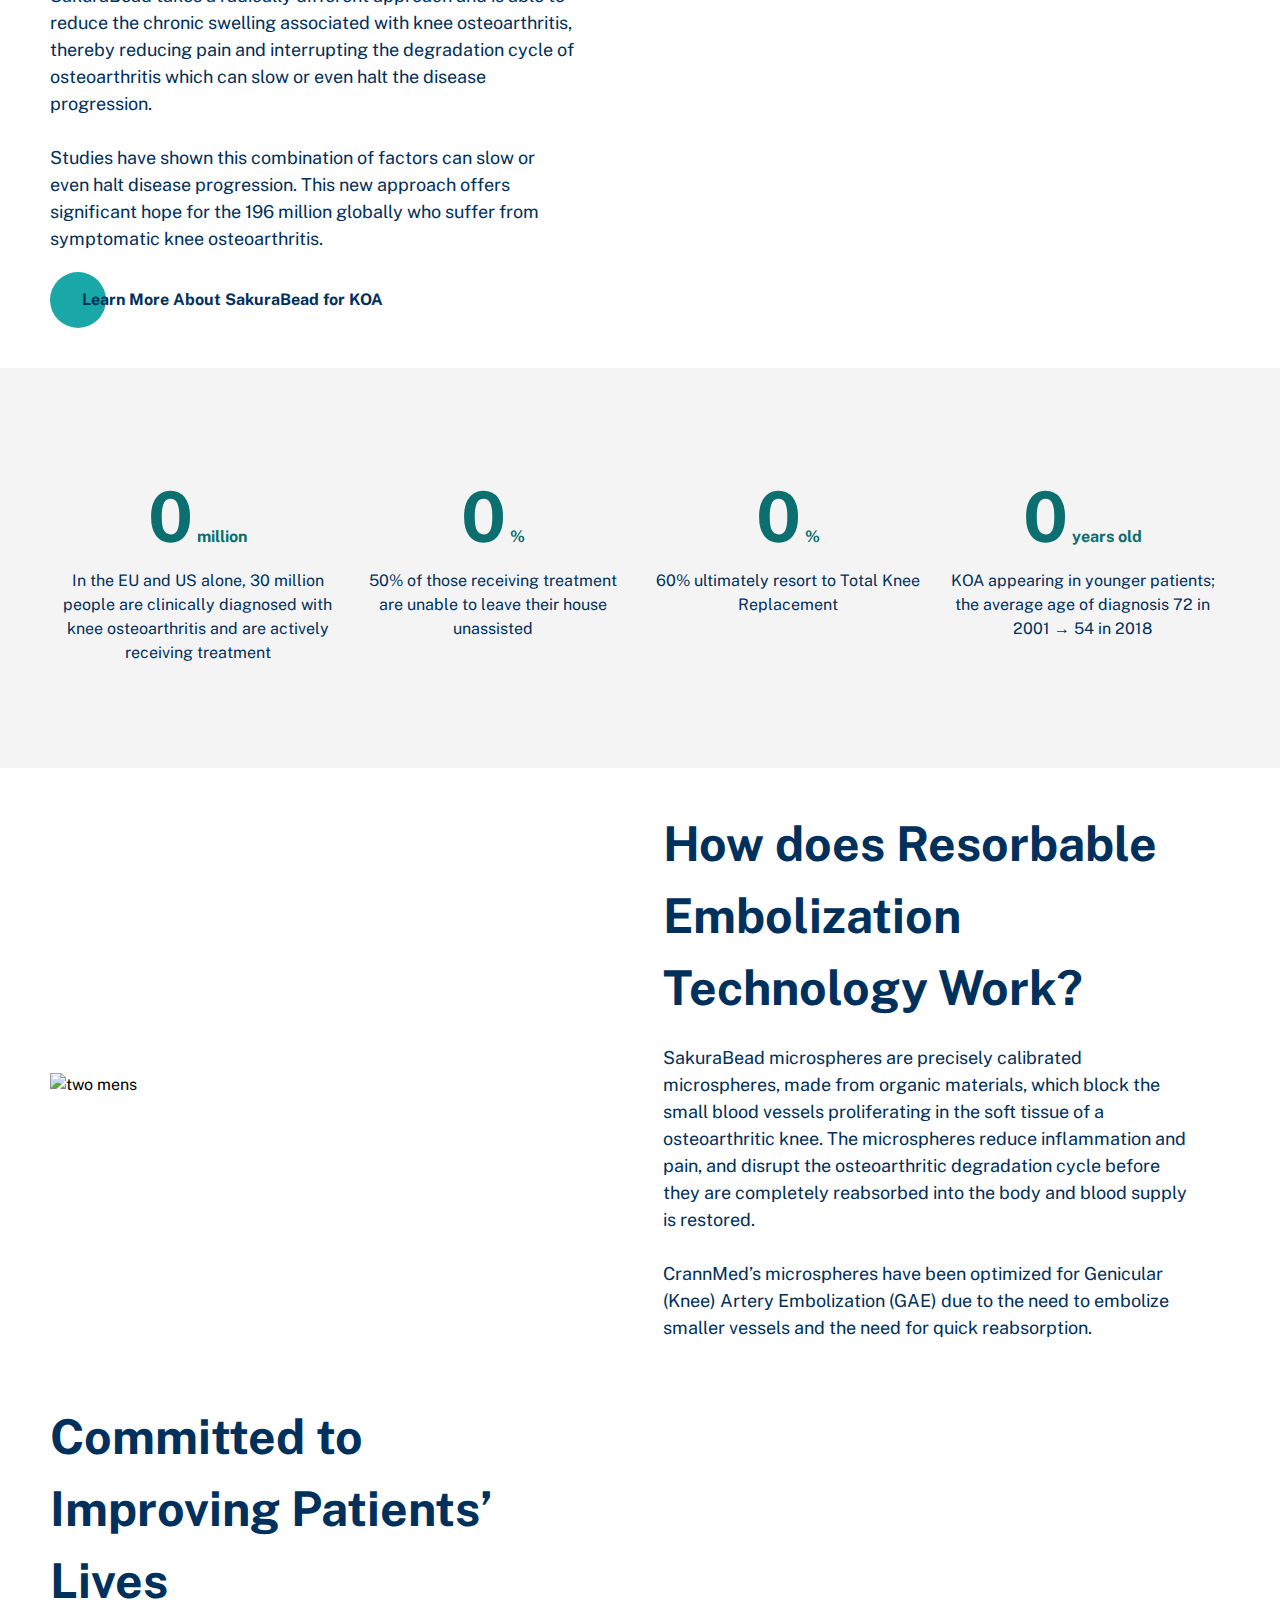
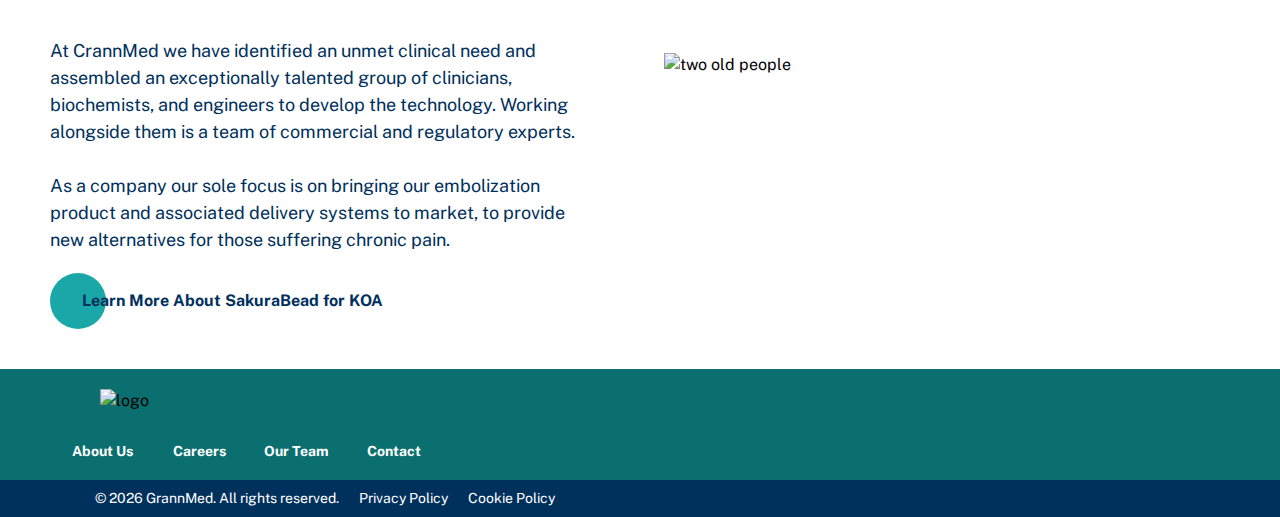
==== commit 910da729: "Completed 'Learn more'  links" ====
--- a/html/index.html
+++ b/html/index.html
@@ -4,7 +4,7 @@
 <head>
     <meta charset="UTF-8">
     <meta name="viewport" content="width=device-width, initial-scale=1.0">
-    <title>GrannMed</title>
+    <title>CrannMed</title>
     <link rel="icon" href="https://crannmed.com/wp-content/uploads/2021/12/cropped-CrannMed-Favicon-32x32.png" sizes="32x32">
     <link rel="icon" href="https://crannmed.com/wp-content/uploads/2021/12/cropped-CrannMed-Favicon-192x192.png" sizes="192x192">
     <link rel="apple-touch-icon" href="https://crannmed.com/wp-content/uploads/2021/12/cropped-CrannMed-Favicon-180x180.png">
@@ -20,7 +20,6 @@
 <body>
     <div class="blue-line"></div>
     <header id="main-header" class="header">
-
         <div class="container-wrapper">
             <button class="burger-btn">
                 <div class="burger-btn__box">
@@ -60,10 +59,10 @@
                             </div>
                             <ul class="dropdown-menu-burger">
                                 <li class="menu-item-burger">
-                                    <a href="#">The Procedure</a>
-                                </li>
-                                <li class="menu-item-burger">
-                                    <a href="#">Clinical Results</a>
+                                    <a href="./for-physicians.html">The Procedure</a>
+                                </li>
+                                <li class="menu-item-burger">
+                                    <a href="./clinical-results.html">Clinical Results</a>
                                 </li>
                             </ul>
                         </li>
@@ -74,10 +73,10 @@
                             </div>
                             <ul class="dropdown-menu-burger">
                                 <li class="menu-item-burger">
-                                    <a href="#">The Procedure</a>
-                                </li>
-                                <li class="menu-item-burger">
-                                    <a href="#">Clinical Results</a>
+                                    <a href="./the-procedure.html">The Procedure</a>
+                                </li>
+                                <li class="menu-item-burger">
+                                    <a href="./clinical-results.html">Clinical Results</a>
                                 </li>
                             </ul>
                         </li>
@@ -88,10 +87,10 @@
                             </div>
                             <ul class="dropdown-menu-burger">
                                 <li class="menu-item-burger">
-                                    <a href="#">About Us</a>
-                                </li>
-                                <li class="menu-item-burger">
-                                    <a href="#">Our Team</a>
+                                    <a href="./about-us.html">About Us</a>
+                                </li>
+                                <li class="menu-item-burger">
+                                    <a href="./our-team.html">Our Team</a>
                                 </li>
                             </ul>
                         </li>
@@ -111,109 +110,103 @@
                 <div class="contact-burger">
                     <a href="./contact.html" class="btn-contact-burger">Contact</a>
                 </div>
-            </div>
-            
+            </div>      
             <div class="nav">
-                    <div class="nav-logo">
-                        <a class="hdr-logo-link" href="index.html" rel="home">
-                            <img src="https://crannmed.com/wp-content/uploads/2021/12/Logo-CrannMed.svg" alt="GrannMed">
+                <div class="nav-logo">
+                    <a class="hdr-logo-link" href="index.html" rel="home">
+                        <img src="https://crannmed.com/wp-content/uploads/2021/12/Logo-CrannMed.svg" alt="GrannMed">
+                    </a>
+                </div>
+                <div class="navbar">
+                    <div class="navbar-btns">
+                        <nav id="nav-main" class="nav-main">
+                            <ul class="navbar-nav">
+                                <li class="nav-item">
+                                    <div class="nav-link">SakuraBead
+                                        <img src="https://crannmed.com/wp-content/uploads/2021/12/arrow-dropdown-circle.svg"
+                                            alt="GrannMed">
+                                    </div>
+                                    <ul class="dropdown-menu">
+                                        <li class="menu-item">
+                                            <a href="./sakura1.html">SakuraBead Technology</a>
+                                        </li>
+                                        <li class="menu-item">
+                                            <a href="./sakura2.html">SakuraBead For Knee Osteoarthritis</a>
+                                        </li>
+                                        <li class="menu-item">
+                                            <a href="./sakura3.html">SakuraBead for Lower Back Pain</a>
+                                        </li>
+                                        <li class="menu-item">
+                                            <a href="./sakura4.html">SakuraBead for Frozen Shoulder</a>
+                                        </li>
+                                    </ul>
+                                </li>
+                                <li class="nav-item">
+                                    <div  class="nav-link">Physicians
+                                        <img src="https://crannmed.com/wp-content/uploads/2021/12/arrow-dropdown-circle.svg"
+                                            alt="CrannMed">
+                                    </div>
+                                    <ul class="dropdown-menu">
+                                        <li class="menu-item">
+                                            <a href="./for-physicians.html">The Procedure</a>
+                                        </li>
+                                        <li class="menu-item">
+                                            <a href="./clinical-results.html">Clinical Results</a>
+                                        </li>
+                                    </ul>
+                                </li>
+                                <li class="nav-item">
+                                    <div  class="nav-link">Patients
+                                        <img src="https://crannmed.com/wp-content/uploads/2021/12/arrow-dropdown-circle.svg"
+                                            alt="CrannMed">
+                                    </div>
+                                    <ul class="dropdown-menu">
+                                        <li class="menu-item">
+                                            <a href="./the-procedure.html">The Procedure</a>
+                                        </li>
+                                        <li class="menu-item">
+                                            <a href="./clinical-results.html">Clinical Results</a>
+                                        </li>
+                                    </ul>
+                                </li>
+                                <li class="nav-item">
+                                    <div  class="nav-link">About
+                                        <img src="https://crannmed.com/wp-content/uploads/2021/12/arrow-dropdown-circle.svg"
+                                            alt="CrannMed">
+                                    </div>
+                                    <ul class="dropdown-menu">
+                                        <li class="menu-item">
+                                            <a href="./about-us.html">About Us</a>
+                                        </li>
+                                        <li class="menu-item">
+                                            <a href="./our-team.html">Our Team</a>
+                                        </li>
+                                    </ul>
+                                </li>
+                                <li class="nav-item">
+                                    <div  class="nav-link">Resources
+                                        <img src="https://crannmed.com/wp-content/uploads/2021/12/arrow-dropdown-circle.svg"
+                                            alt="CrannMed">
+                                    </div>
+                                    <ul class="dropdown-menu">
+                                        <li class="menu-item">
+                                            <a href="./careers-at-crannmed.html">Careers At CrannMed</a>
+                                        </li>
+                                    </ul>
+                                </li>
+                            </ul>
+                        </nav>
+                        <a href="./contact.html" class="btn-contact">
+                            <span class="btn-title">Contact</span>
                         </a>
                     </div>
-
-                    <div class="navbar">
-                        <div class="navbar-btns">
-                            <nav id="nav-main" class="nav-main">
-                                <ul class="navbar-nav">
-                                    <li class="nav-item">
-                                        <div class="nav-link">SakuraBead
-                                            <img src="https://crannmed.com/wp-content/uploads/2021/12/arrow-dropdown-circle.svg"
-                                                alt="GrannMed">
-                                        </div>
-                                        <ul class="dropdown-menu">
-                                            <li class="menu-item">
-                                                <a href="./sakura1.html">SakuraBead Technology</a>
-                                            </li>
-                                            <li class="menu-item">
-                                                <a href="./sakura2.html">SakuraBead For Knee Osteoarthritis</a>
-                                            </li>
-                                            <li class="menu-item">
-                                                <a href="./sakura3.html">SakuraBead for Lower Back Pain</a>
-                                            </li>
-                                            <li class="menu-item">
-                                                <a href="./sakura4.html">SakuraBead for Frozen Shoulder</a>
-                                            </li>
-                                        </ul>
-                                    </li>
-                                    <li class="nav-item">
-                                        <div  class="nav-link">Physicians
-                                            <img src="https://crannmed.com/wp-content/uploads/2021/12/arrow-dropdown-circle.svg"
-                                                alt="CrannMed">
-                                        </div>
-                                        <ul class="dropdown-menu">
-                                            <li class="menu-item">
-                                                <a href="./for-physicians.html">The Procedure</a>
-                                            </li>
-                                            <li class="menu-item">
-                                                <a href="./clinical-results.html">Clinical Results</a>
-                                            </li>
-                                        </ul>
-                                    </li>
-                                    <li class="nav-item">
-                                        <div  class="nav-link">Patients
-                                            <img src="https://crannmed.com/wp-content/uploads/2021/12/arrow-dropdown-circle.svg"
-                                                alt="CrannMed">
-                                        </div>
-                                        <ul class="dropdown-menu">
-                                            <li class="menu-item">
-                                                <a href="./the-procedure.html">The Procedure</a>
-                                            </li>
-                                            <li class="menu-item">
-                                                <a href="./clinical-results.html">Clinical Results</a>
-                                            </li>
-                                        </ul>
-                                    </li>
-                                    <li class="nav-item">
-                                        <div  class="nav-link">About
-                                            <img src="https://crannmed.com/wp-content/uploads/2021/12/arrow-dropdown-circle.svg"
-                                                alt="CrannMed">
-                                        </div>
-                                        <ul class="dropdown-menu">
-                                            <li class="menu-item">
-                                                <a href="./about-us.html">About Us</a>
-                                            </li>
-                                            <li class="menu-item">
-                                                <a href="./our-team.html">Our Team</a>
-                                            </li>
-                                        </ul>
-                                    </li>
-                                    <li class="nav-item">
-                                        <div  class="nav-link">Resources
-                                            <img src="https://crannmed.com/wp-content/uploads/2021/12/arrow-dropdown-circle.svg"
-                                                alt="CrannMed">
-                                        </div>
-                                        <ul class="dropdown-menu">
-                                            <li class="menu-item">
-                                                <a href="./careers-at-crannmed.html">Careers At CrannMed</a>
-                                            </li>
-                                        </ul>
-                                    </li>
-                                </ul>
-                            </nav>
-
-                            <a href="./contact.html" class="btn-contact">
-                                <span class="btn-title">Contact</span>
-                            </a>
-                        </div>
-                    </div>
+                </div>
             </div>
         </div>
     </header>
     <div class="container-wrapper">
         <section class="homepage-slider">
-            <div class="wrapper-outer">
-                <div class="background-shape">
-                    <img decoding="async" src="https://crannmed.com/wp-content/themes/crannmed-new/blocks/homepage-slider/images/background.png" alt="">
-                </div>
+            <div class="wrapper-outer">              
                 <div class="container">
                     <div class="wrapper-inside">
                         <div class="side-left">
@@ -225,29 +218,29 @@
                                             <p>Dedicated to improving</p>
                                         </span>
                                     </div>
-                                    <a href="#" class="cta-btn">
+                                    <a href="./sakura1.html" class="cta-btn">
                                         <span class="inner">Learn More</span>
                                     </a>
                                 </div>
                                 <div class="cta-item">
                                     <div class="cta-content">
                                         <span>
-                                            <h2>Dedicated to improving Patient Outcomes with Resorable 2</h2>
+                                            <h2>SakuraBead for Knee Osteoarthritis</h2>
                                             <p>&nbsp;</p>
                                         </span>
                                     </div>
-                                    <a href="#" class="cta-btn">
+                                    <a href="./sakura2.html" class="cta-btn">
                                         <span class="inner">Learn More</span>
                                     </a>
                                 </div>
                                 <div class="cta-item">
                                     <div class="cta-content">
                                         <span>
-                                            <h2>Dedicated to improving Patient Outcomes with Resorable 3</h2>
+                                            <h2>SakuraBead Research</h2>
                                             <p>&nbsp;</p>
                                         </span>
                                     </div>
-                                    <a href="#" class="cta-btn">
+                                    <a href="./clinical-results.html" class="cta-btn">
                                         <span class="inner">Learn More</span>
                                     </a>
                                 </div>
@@ -260,8 +253,7 @@
                                         <i class="fa-solid fa-chevron-down"></i>
                                     </div>
                                 </div>
-                            </div>
-                           
+                            </div>       
                         </div>
                         <div class="side-right">
                             <div class="photo-items">
@@ -290,7 +282,7 @@
                     <div class="contents-of-content">
                         <h2>Why Resorable?</h2>
                         <p>Resorbable microspheres increase safety by reducing the impact of non-target embolization, facilitate re-intervention, and fully restore vascular circulation. This emerging technology provides meaningful long-term benefits and is preferred by patients.<br><br>CrannMed was founded in 2018 with the aim of bringing together world-leading clinical, material science and delivery system experts to deliver the benefits of resorbable embolization to patients worldwide.</p>
-                        <a class="btn" href="#">
+                        <a class="btn" href="./sakura1.html">
                             <span class="btn-title">Learn More About The Technology</span>
                         </a>
                     </div>
@@ -304,7 +296,7 @@
                     <div class="contents-of-content">
                         <h2>SakuraBead for Knee Osteoarthritis</h2>
                         <p>Knee Osteoarthritis is a degenerative cycle where swelling of the knee joint leads to the breakdown of knee cartilage and causes chronic pain in sufferers.<br><br>Current treatment options aim to manage the pain experienced by patients but does not treat the underlying cause of the disease. As a consequence, patients progress to more aggressive treatments as the disease progresses, most ultimately require knee replacement surgery.<br><br>SakuraBead takes a radically different approach and is able to reduce the chronic swelling associated with knee osteoarthritis, thereby reducing pain and interrupting the degradation cycle of osteoarthritis which can slow or even halt the disease progression.<br><br>Studies have shown this combination of factors can slow or even halt disease progression. This new approach offers significant hope for the 196 million globally who suffer from symptomatic knee osteoarthritis.</p>
-                        <a class="btn" href="#">
+                        <a class="btn" href="./sakura2.html">
                             <span class="btn-title">Learn More About SakuraBead for KOA</span>
                         </a>
                     </div>
@@ -354,9 +346,6 @@
                     <div class="contents-of-content">
                         <h2>How does Resorbable Embolization Technology Work?</h2>
                         <p>SakuraBead microspheres are precisely calibrated microspheres, made from organic materials, which block the small blood vessels proliferating in the soft tissue of a osteoarthritic knee. The microspheres reduce inflammation and pain, and disrupt the osteoarthritic degradation cycle before they are completely reabsorbed into the body and blood supply is restored.<br><br>CrannMed’s microspheres have been optimized for Genicular (Knee) Artery Embolization (GAE) due to the need to embolize smaller vessels and the need for quick reabsorption.</p>
-                        <a class="btn" href="#">
-                            <span class="btn-title">Learn More About Resorbable Embolization Technology</span>
-                        </a>
                     </div>
                 </div>
             </div>
@@ -368,7 +357,7 @@
                     <div class="contents-of-content">
                         <h2>Committed to Improving Patients’ Lives</h2>
                         <p>At CrannMed we have identified an unmet clinical need and assembled an exceptionally talented group of clinicians, biochemists, and engineers to develop the technology. Working alongside them is a team of commercial and regulatory experts.<br><br>As a company our sole focus is on bringing our embolization product and associated delivery systems to market, to provide new alternatives for those suffering chronic pain.</p>
-                        <a class="btn" href="#">
+                        <a class="btn" href="./sakura2.html">
                             <span class="btn-title">Learn More About SakuraBead for KOA</span>
                         </a>
                     </div>
@@ -382,22 +371,22 @@
                 </div>
                 <ul class="footer-menu">
                     <li class="footer-item">
-                        <a href="#" class="footer-link">About Us</a>
+                        <a href="./about-us.html" class="footer-link">About Us</a>
                     </li>
                     <li class="footer-item">
-                        <a href="#" class="footer-link">Careers</a>
+                        <a href="./careers-at-crannmed.html" class="footer-link">Careers</a>
                     </li>
                     <li class="footer-item">
-                        <a href="#" class="footer-link">Our Team</a>
+                        <a href="./our-team.html" class="footer-link">Our Team</a>
                     </li>
                     <li class="footer-item">
-                        <a href="#" class="footer-link">Contact</a>
+                        <a href="./contact.html" class="footer-link">Contact</a>
                     </li>
                 </ul>
                 <div class="social-media">
-                    <a href="https://pl.linkedin.com/"><i class="fa-brands fa-linkedin-in"></i></a>
-                    <a href="https://www.facebook.com/"><i class="fa-brands fa-facebook-f"></i></a>
-                    <a href="https://www.instagram.com/"><i class="fa-brands fa-instagram"></i></a>
+                    <a href="https://pl.linkedin.com/" target="_blank"><i class="fa-brands fa-linkedin-in"></i></a>
+                    <a href="https://www.facebook.com/" target="_blank"><i class="fa-brands fa-facebook-f"></i></a>
+                    <a href="https://www.instagram.com/" target="_blank"><i class="fa-brands fa-instagram"></i></a>
                 </div>
             </div>
             <div class="subfooter">
--- a/css/main.css
+++ b/css/main.css
@@ -265,7 +265,7 @@
 	background-color: var(--background-color);
 	border-radius: 10px;
 	overflow: hidden;
-	box-shadow: 0px 0px 20px 0.1px rgb(164, 162, 162);;
+	box-shadow: 0px 0px 20px 0.1px rgba(9, 9, 9, 0.425);;
 	z-index: 100;
 }
 .dropdown-menu-toggle {
@@ -302,59 +302,51 @@
 	color: #fff;
 }
 /* Homepage slider */
-
-.homepage-slider, .wrapper-outer, .wrapper-inside {
-	position: relative;
-	width: 100%;
+.homepage-slider {
+	padding-top: 14vh;
 	height: 1000px;
 }
-.background-shape {
-	display: flex;
-	align-items: end;
-	justify-content: end;
-	background-color: rgba(232, 246, 246, 1);
-	max-width: 100vw;
+.wrapper-outer {
+	width: 100%;
 	height: 100%;
-}
-.background-shape img {
-	width: auto;
-	height: 100%;
+	background-image: url('https://crannmed.com/wp-content/themes/crannmed-new/blocks/homepage-slider/images/background.png');
+	background-position: right, bottom;
+	background-repeat: no-repeat;
 }
 .container {
 	position: absolute;
-	top: 0;
+	top: 14vh;
 	left: 0;
-	height: 1000px;
+	max-height: 100%;
 	width: 100%;
 }
 .wrapper-inside {
-	position: relative;
-	display: flex;
-	justify-content: space-around;
+	display: flex;
+	justify-content: space-between;
 	align-items: center;
 	flex-direction: column;
 	max-width: 450px;
-	height: 100%;
+	min-height: 100%;
 	margin: 0 auto;
-	padding-top: 12vh;
 }
 .side-left {
 	position: relative;
 	width: 100%;
-	height: 400px;
+	max-height: 100%;
 	display: flex;
 	flex-direction: column;
 	justify-content: start;
 	align-items: start;
+	padding: 30px 0px;
 }
 .cta-items {
 	display: flex;
 	flex-direction: column;
 	justify-content: space-between;
 	align-items: start;
-	padding: 30px 0 0 25px;
+	padding: 0px 0 0 25px;
 	width: 98%;
-	height: 400px;
+	height: 350px;
 }
 .cta-item {
 	display: flex;
@@ -397,6 +389,7 @@
 }
 .arrow-items {
 	display: flex;
+	flex-direction: column;
 	align-items: end;
 	justify-content: end;
 	min-width: 100%;
@@ -442,7 +435,7 @@
 .side-right {
 	position: relative;
 	max-width: 450px;
-	height: 500px;
+	max-height: 500px;
 	display: flex;
 	flex-direction: column;
 	justify-content: center;
@@ -454,7 +447,7 @@
 	justify-content: center;
 	align-items: center;
 	max-width: 450px;
-	height: 450px;
+	max-height: 450px;
 }
 .photo-item {
 	display: flex;
@@ -487,7 +480,7 @@
 	flex-direction: column;
 	width: 100%;
 	background-color: #fff;
-	padding: 0 10px;
+	padding: 20px 10px;
 }
 .container-fluid, .container-fluid-result {
 	padding: 20px 0;
--- a/css/media.css
+++ b/css/media.css
@@ -1,6 +1,6 @@
 @media (min-width: 576px) {
 	/* Max width */
-	.header, .nav, .wrapper-inside, .side-left, .side-right, .cta-items, .photo-items, .container-fluid, .container-fluid-result, .container-footer, .subfooter-content, .main-title h1, .text-items, .text-item-two, .charts-container, .container-video, .page-holder, .container-procedure-expect, .swiper, .container-team{
+	.header, .nav, .wrapper-inside, .side-left, .side-right, .cta-items, .photo-items, .container-fluid, .container-fluid-result, .container-footer, .subfooter-content, .main-title h1, .text-item-two, .charts-container, .container-video, .page-holder, .container-procedure-expect, .swiper, .container-simple-header{
 		max-width: 550px;
 	}
 	/* Main navigation */
@@ -11,6 +11,10 @@
 		margin: 0;
 	}
 	/* Section contents*/
+	.text-items {
+		width: 550px;
+		justify-content: space-between;
+	}
 	.contents-of-content a, .contents-of-content-result a {
 		padding: 1rem 2rem;
 	}
@@ -45,17 +49,11 @@
 }
 @media (min-width: 768px) {
 	/* Max width */
-	.header,.nav, .wrapper-inside, .side-left, .cta-items, .side-right, .photo-items, .photo-item, .charts-container, .container-video, .container-procedure-expect, .swiper, .container-team{
+	.header,.nav, .wrapper-inside, .side-left, .cta-items, .side-right, .photo-items, .photo-item, .charts-container, .container-video, .container-procedure-expect, .swiper, .container-simple-header{
 		max-width: 700px;
 	}
 	.nav-link-burger {
 		padding: 0 50% 0 5%;
-	}
-	.homepage-slider, .wrapper-outer, .wrapper-inside {
-		height: 1100px;
-	}
-	.side-left {
-		height: 450px;
 	}
 	.cta-item {
 		justify-content:space-around;
@@ -170,16 +168,16 @@
 	}
 	.main-img {
 		position: absolute;
+		align-items: end;
 		top: 14vh;
-		left: 49vw;
-		height: auto;
-		max-height: 40%;
-		max-width: 40vw;
+		left: 40vw;
+		height: 45%;
+		max-width: 50vw;
 		z-index: 1;
 	}
 	.main-img img {
-		height: auto;
-		width: 40vw;
+		height: 100%;
+		width: auto;
 	}
 	.physicians-text-item {
 		min-width: 60%;
@@ -244,8 +242,17 @@
 	.text-content-procedure, .image-content-procedure {
 		width: 100%;
 	}
-	.team-info h1 {
+	.simple-header-info h1 {
 		font-size: 40px;
+	}
+	.contact-info {
+		flex-direction: row;
+		flex-wrap: wrap;
+	}
+	.item-contact {
+		justify-content: center;
+		width: 50%;
+		padding: 30px 0;
 	}
 }
 @media (min-width: 992px) {
@@ -268,14 +275,14 @@
 		padding: 0;
 	}
 	.homepage-slider {
-		max-height: 60vh;
-		margin-top: 10vh;
+		max-height: 70vh;
+		height: 70vh;
 	}
 	.wrapper-outer, .background-shape, .container, .wrapper-inside {
-		max-height: 60vh;
+		max-height: 56vh;
 	}
 	.container {
-		top: 0;
+		height: 100%;
 	}
 	.wrapper-inside {
 		flex-direction: row;
@@ -288,6 +295,7 @@
 	.side-left {
 		height: 50vh;
 		width: 470px;
+		padding: 0;
 	}
 	.cta-items {
 		width: 450px;
@@ -390,7 +398,7 @@
 		padding: 30px 60px 30px 5vw;
 	}
 	.main-img {
-		height: 420px;
+		left: 45vw;
 	}
 	/* Extras */
 	.charts-container, .container-video {
@@ -465,18 +473,27 @@
 		max-width: 920px;
 	}
 	/* Extras for Our Team side */
-	.container-team {
+	.container-simple-header {
 		background-image: url('https://crannmed.com/wp-content/themes/crannmed/static/images/logo-graphic-hero_CrannMed.png');
 		background-size: 22%;
 		background-position: center right;
 		background-repeat: no-repeat;
 		min-width: 920px;
 	}
-	.team-info {
+	.simple-header-info {
 		max-width: 560px;
 	}
-	.team-info h1 {
+	.simple-header-info h1 {
 		font-size: 50px;
+	}
+	/* Extars for Contact side */
+	.contact-info {
+		flex-direction: column;
+		padding: 0 50px;
+	}
+	.item-contact {
+		width: 100%;
+		justify-content: start;
 	}
 }
 @media (min-width: 1200px) {
@@ -486,24 +503,21 @@
 	.nav {
 		max-width: 1180px;
 	}
+	.homepage-slider {
+		min-height: 70vh;
+	}
 	.homepage-slider, .wrapper-outer, .background-shape, .container, .wrapper-inside{
-		max-height: 60vh;
+		max-height: 56vh;
 	}
 	.wrapper-inside {
 		max-width: 1180px;
 	}
-	.side-left {
-		height: 100%;
-		width: 550px;
-	}
-	.side-right {
-		height: 100%;
+	.side-left, .side-right {
 		width: 550px;
 	}
 	.cta-items {
 		height: 100%;
 		width: 550px;
-		padding: 0 0 3.5vh 0;
 	}
 	.cta-item {
 		width: 100%;
@@ -621,11 +635,11 @@
 	.containere-fluid-procedure {
 		padding-bottom: 90px;
 	}
-	.container-team {
+	.container-simple-header {
 		background-size: 20%;
 		min-width: 1180px;
 	}
-	.team-info {
+	.simple-header-info {
 		max-width: 640px;
 	}
 }
@@ -639,7 +653,7 @@
 	.container-fluid-faq, .counter-container, .page-holder {
 		width: 1300px;
 	}
-	.container-team {
+	.container-simple-header {
 		min-width: 100%;
 	}
 }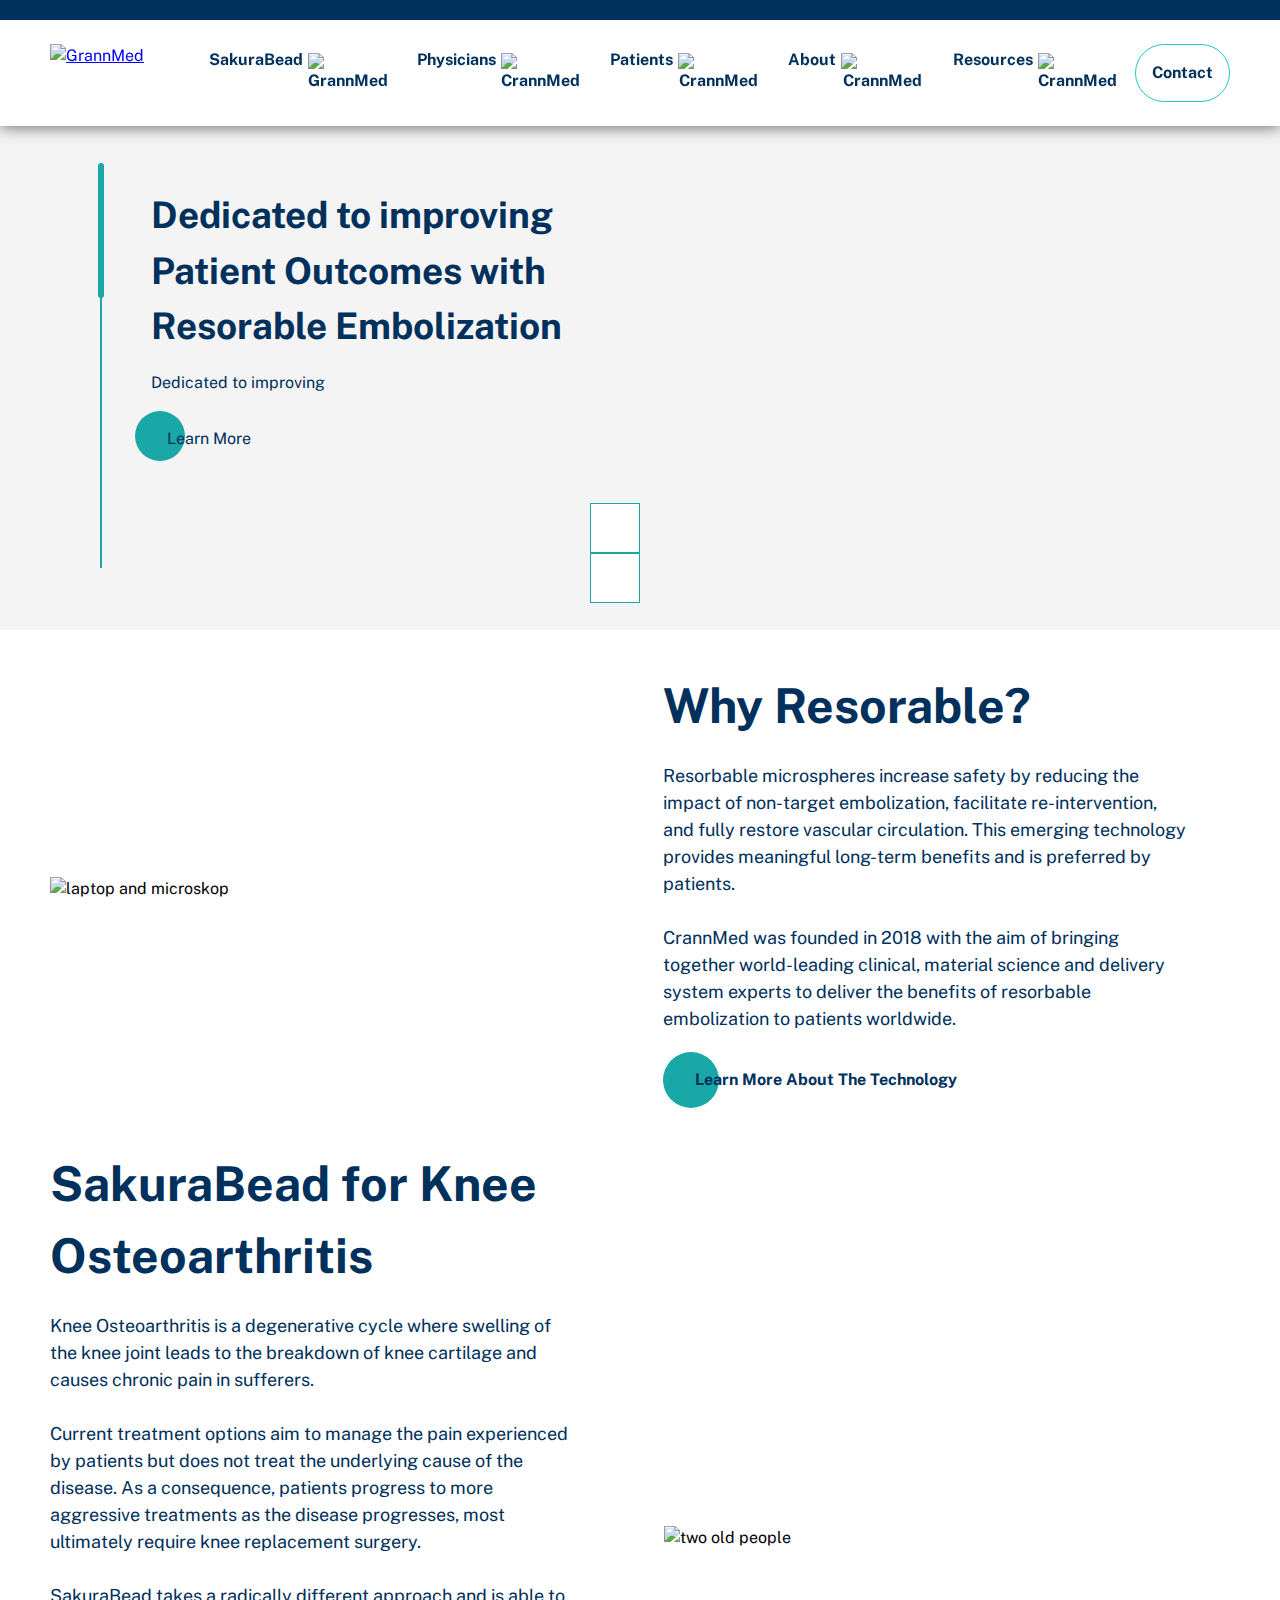
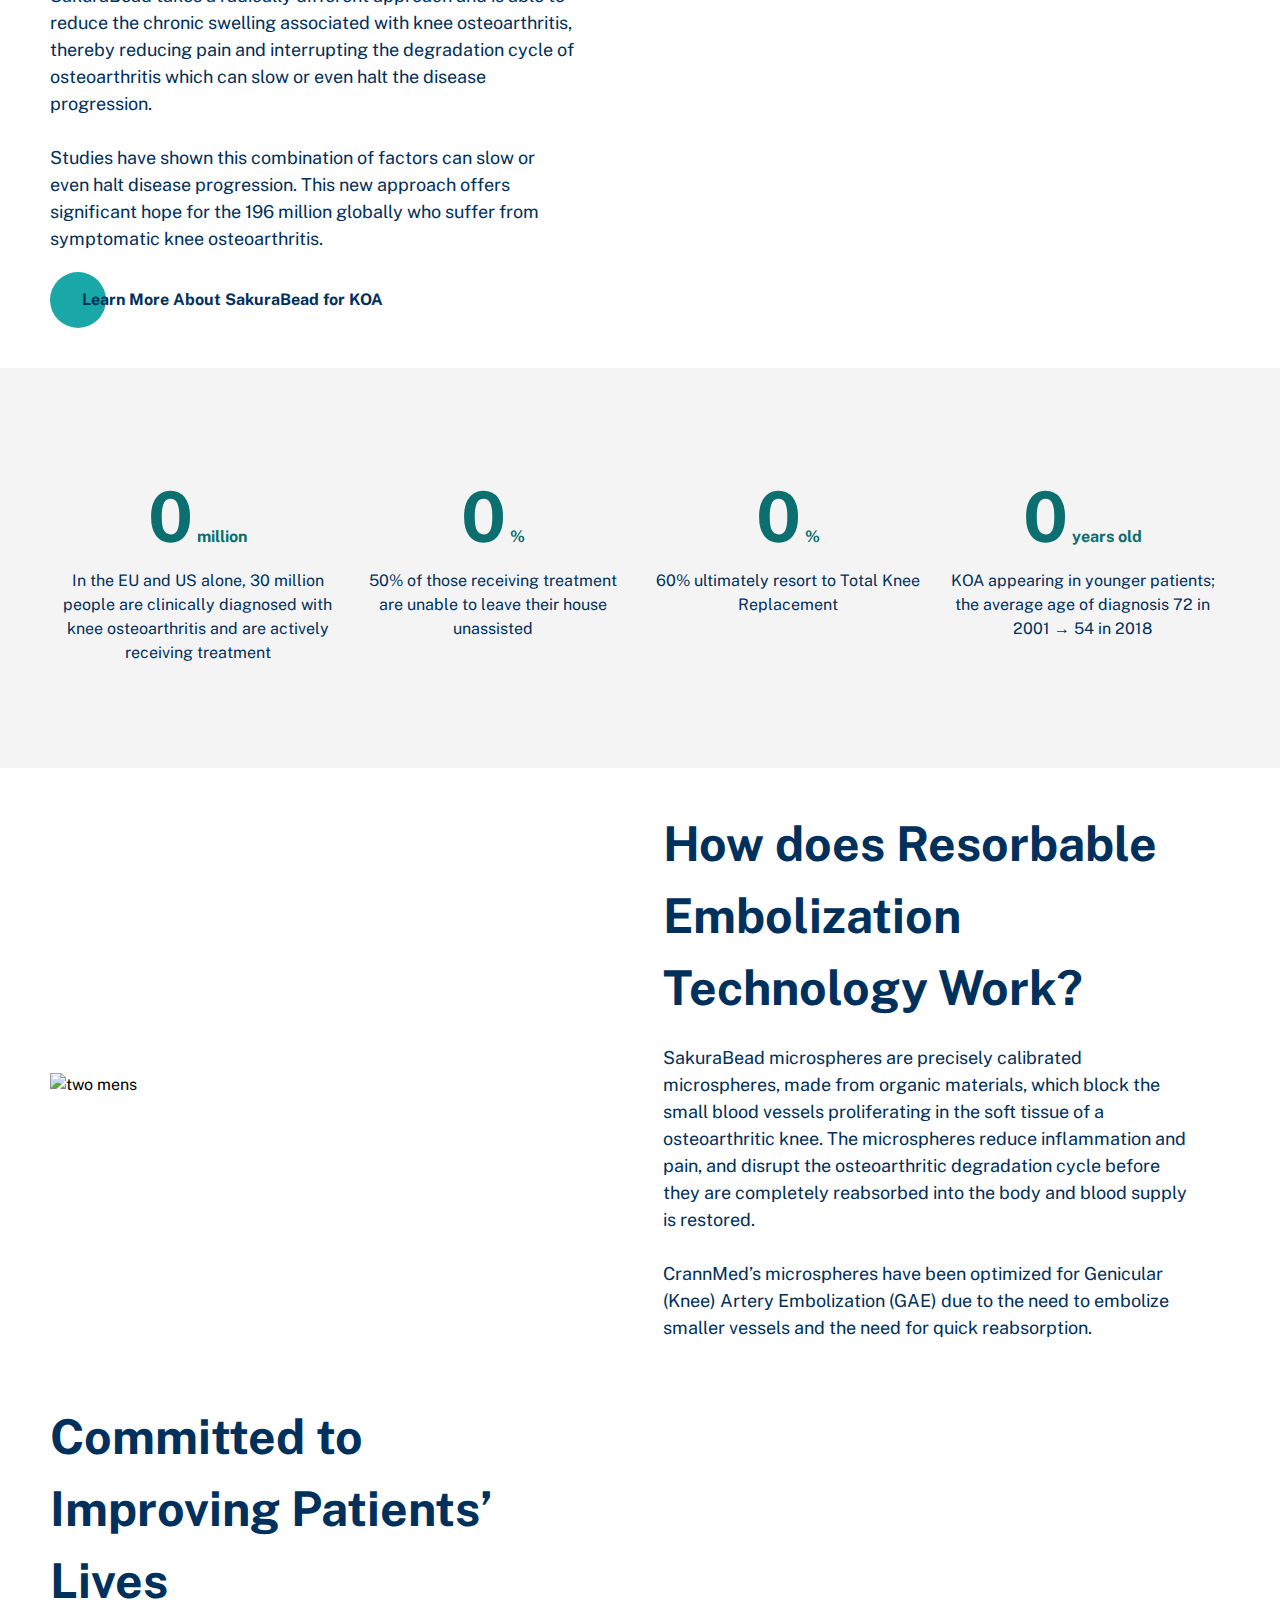
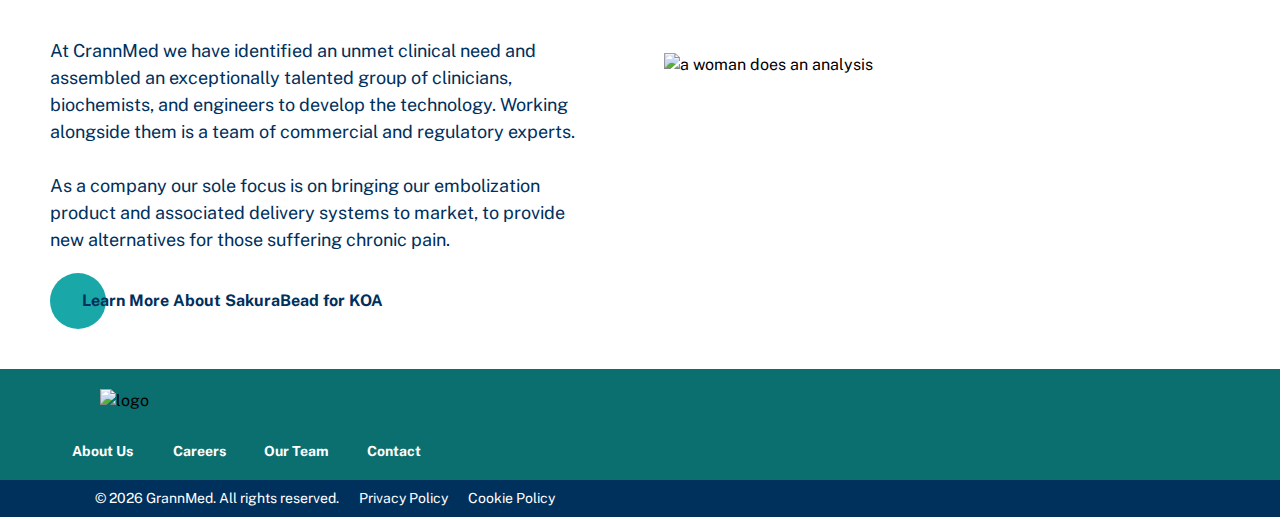
==== commit b41def98: "Test" ====
--- a/html/index.html
+++ b/html/index.html
@@ -12,7 +12,7 @@
     <link rel="preconnect" href="https://fonts.gstatic.com" crossorigin>
     <link href="https://fonts.googleapis.com/css2?family=Public+Sans:ital,wght@0,100..900;1,100..900&display=swap"
         rel="stylesheet">
-    <script src="https://kit.fontawesome.com/83896c9831.js" crossorigin="anonymous"></script>
+    <script defer async src="https://kit.fontawesome.com/83896c9831.js" crossorigin="anonymous"></script>
     <link rel="stylesheet" href="../css/main.css">
     <link rel="stylesheet" href="../css/media.css">
 </head>
@@ -34,7 +34,7 @@
                     <ul class="navbar-nav-burger">
                         <li class="nav-item-burger">
                             <div href="#" class="nav-link-burger">SakuraBead
-                                <img src="https://crannmed.com/wp-content/uploads/2021/12/arrow-dropdown-circle.svg"
+                                <img loading="lazy" src="https://crannmed.com/wp-content/uploads/2021/12/arrow-dropdown-circle.svg"
                                 alt="GrannMed">
                             </div>
                             <ul class="dropdown-menu-burger">
@@ -54,7 +54,7 @@
                         </li>
                         <li class="nav-item-burger">
                             <div href="#" class="nav-link-burger">Physicians
-                                <img src="https://crannmed.com/wp-content/uploads/2021/12/arrow-dropdown-circle.svg"
+                                <img loading="lazy" src="https://crannmed.com/wp-content/uploads/2021/12/arrow-dropdown-circle.svg"
                                 alt="GrannMed">
                             </div>
                             <ul class="dropdown-menu-burger">
@@ -68,7 +68,7 @@
                         </li>
                         <li class="nav-item-burger">
                             <div href="#" class="nav-link-burger">Patients
-                                <img src="https://crannmed.com/wp-content/uploads/2021/12/arrow-dropdown-circle.svg"
+                                <img loading="lazy" src="https://crannmed.com/wp-content/uploads/2021/12/arrow-dropdown-circle.svg"
                                 alt="GrannMed">
                             </div>
                             <ul class="dropdown-menu-burger">
@@ -82,7 +82,7 @@
                         </li>
                         <li class="nav-item-burger">
                             <div href="#" class="nav-link-burger">About
-                                <img src="https://crannmed.com/wp-content/uploads/2021/12/arrow-dropdown-circle.svg"
+                                <img loading="lazy" src="https://crannmed.com/wp-content/uploads/2021/12/arrow-dropdown-circle.svg"
                                 alt="GrannMed">
                             </div>
                             <ul class="dropdown-menu-burger">
@@ -96,7 +96,7 @@
                         </li>
                         <li class="nav-item-burger">
                             <div href="#" class="nav-link-burger">Resources
-                                <img src="https://crannmed.com/wp-content/uploads/2021/12/arrow-dropdown-circle.svg"
+                                <img loading="lazy" src="https://crannmed.com/wp-content/uploads/2021/12/arrow-dropdown-circle.svg"
                                 alt="CrannMed">
                             </div>
                             <ul class="dropdown-menu-burger">
@@ -114,7 +114,7 @@
             <div class="nav">
                 <div class="nav-logo">
                     <a class="hdr-logo-link" href="index.html" rel="home">
-                        <img src="https://crannmed.com/wp-content/uploads/2021/12/Logo-CrannMed.svg" alt="GrannMed">
+                        <img loading="lazy" src="https://crannmed.com/wp-content/uploads/2021/12/Logo-CrannMed.svg" alt="GrannMed">
                     </a>
                 </div>
                 <div class="navbar">
@@ -123,7 +123,7 @@
                             <ul class="navbar-nav">
                                 <li class="nav-item">
                                     <div class="nav-link">SakuraBead
-                                        <img src="https://crannmed.com/wp-content/uploads/2021/12/arrow-dropdown-circle.svg"
+                                        <img loading="lazy" src="https://crannmed.com/wp-content/uploads/2021/12/arrow-dropdown-circle.svg"
                                             alt="GrannMed">
                                     </div>
                                     <ul class="dropdown-menu">
@@ -143,7 +143,7 @@
                                 </li>
                                 <li class="nav-item">
                                     <div  class="nav-link">Physicians
-                                        <img src="https://crannmed.com/wp-content/uploads/2021/12/arrow-dropdown-circle.svg"
+                                        <img loading="lazy" src="https://crannmed.com/wp-content/uploads/2021/12/arrow-dropdown-circle.svg"
                                             alt="CrannMed">
                                     </div>
                                     <ul class="dropdown-menu">
@@ -157,7 +157,7 @@
                                 </li>
                                 <li class="nav-item">
                                     <div  class="nav-link">Patients
-                                        <img src="https://crannmed.com/wp-content/uploads/2021/12/arrow-dropdown-circle.svg"
+                                        <img loading="lazy" src="https://crannmed.com/wp-content/uploads/2021/12/arrow-dropdown-circle.svg"
                                             alt="CrannMed">
                                     </div>
                                     <ul class="dropdown-menu">
@@ -171,7 +171,7 @@
                                 </li>
                                 <li class="nav-item">
                                     <div  class="nav-link">About
-                                        <img src="https://crannmed.com/wp-content/uploads/2021/12/arrow-dropdown-circle.svg"
+                                        <img loading="lazy" src="https://crannmed.com/wp-content/uploads/2021/12/arrow-dropdown-circle.svg"
                                             alt="CrannMed">
                                     </div>
                                     <ul class="dropdown-menu">
@@ -185,7 +185,7 @@
                                 </li>
                                 <li class="nav-item">
                                     <div  class="nav-link">Resources
-                                        <img src="https://crannmed.com/wp-content/uploads/2021/12/arrow-dropdown-circle.svg"
+                                        <img loading="lazy" src="https://crannmed.com/wp-content/uploads/2021/12/arrow-dropdown-circle.svg"
                                             alt="CrannMed">
                                     </div>
                                     <ul class="dropdown-menu">
@@ -258,13 +258,13 @@
                         <div class="side-right">
                             <div class="photo-items">
                                 <div class="photo-item active-photo">
-                                    <img decoding="async" src="https://crannmed.com/wp-content/uploads/2024/12/Dedicated-to@2x.png" alt="photo1" class="cta-photo">
+                                    <img loading="lazy" decoding="async" src="https://crannmed.com/wp-content/uploads/2024/12/Dedicated-to@2x.png" alt="photo1" class="cta-photo">
                                 </div>
                                 <div class="photo-item inactive">
-                                    <img decoding="async" src="https://crannmed.com/wp-content/uploads/2024/12/Join-The-SURE@2x.png" alt="photo1" class="cta-photo">
+                                    <img loading="lazy" decoding="async" src="https://crannmed.com/wp-content/uploads/2024/12/Join-The-SURE@2x.png" alt="photo1" class="cta-photo">
                                 </div>
                                 <div class="photo-item inactive">
-                                    <img decoding="async" src="https://crannmed.com/wp-content/uploads/2024/12/SakuraBead@2x-1.png" alt="photo1" class="cta-photo">
+                                    <img loading="lazy" decoding="async" src="https://crannmed.com/wp-content/uploads/2024/12/SakuraBead@2x-1.png" alt="photo1" class="cta-photo">
                                 </div>
                                 
                             </div>
@@ -276,7 +276,7 @@
         <section class="image-with-flexible-content">
             <div class="container-fluid">
                 <div class="image-content">
-                    <img src="https://crannmed.com/wp-content/uploads/2021/12/Embolisation-technology-image_CrannMed.jpg" alt="laptop and microskop">
+                    <img loading="lazy" src="https://crannmed.com/wp-content/uploads/2021/12/Embolisation-technology-image_CrannMed.jpg" alt="laptop and microskop">
                 </div>
                 <div class="text-content">
                     <div class="contents-of-content">
@@ -290,7 +290,7 @@
             </div>
             <div class="container-fluid" style="flex-direction: row-reverse">
                 <div class="image-content">
-                    <img src="https://crannmed.com/wp-content/uploads/2021/12/EmboSure-for-knee-image_CrannMed.jpg" alt="two old people">
+                    <img loading="lazy" src="https://crannmed.com/wp-content/uploads/2021/12/EmboSure-for-knee-image_CrannMed.jpg" alt="two old people">
                 </div>
                 <div class="text-content">
                     <div class="contents-of-content">
@@ -340,7 +340,7 @@
         <section class="image-with-flexible-content">
             <div class="container-fluid">
                 <div class="image-content">
-                    <img src="https://crannmed.com/wp-content/uploads/2021/12/Why-resorbable-image_CrannMed.jpg" alt="two mens">
+                    <img loading="lazy" src="https://crannmed.com/wp-content/uploads/2021/12/Why-resorbable-image_CrannMed.jpg" alt="two mens">
                 </div>
                 <div class="text-content">
                     <div class="contents-of-content">
@@ -351,7 +351,7 @@
             </div>
             <div class="container-fluid" style="flex-direction: row-reverse">
                 <div class="image-content">
-                    <img src="https://crannmed.com/wp-content/uploads/2021/12/Improving-patients-lives-image_CrannMed.jpg" alt="two old people">
+                    <img loading="lazy" src="https://crannmed.com/wp-content/uploads/2021/12/Improving-patients-lives-image_CrannMed.jpg" alt="a woman does an analysis">
                 </div>
                 <div class="text-content">
                     <div class="contents-of-content">
@@ -367,7 +367,7 @@
         <section class="footer">
             <div class="container-footer">
                 <div class="footer-logo">
-                    <img src="https://crannmed.com/wp-content/uploads/2021/12/CrannMed-logo-white.svg" alt="logo">
+                    <img loading="lazy" src="https://crannmed.com/wp-content/uploads/2021/12/CrannMed-logo-white.svg" alt="logo">
                 </div>
                 <ul class="footer-menu">
                     <li class="footer-item">
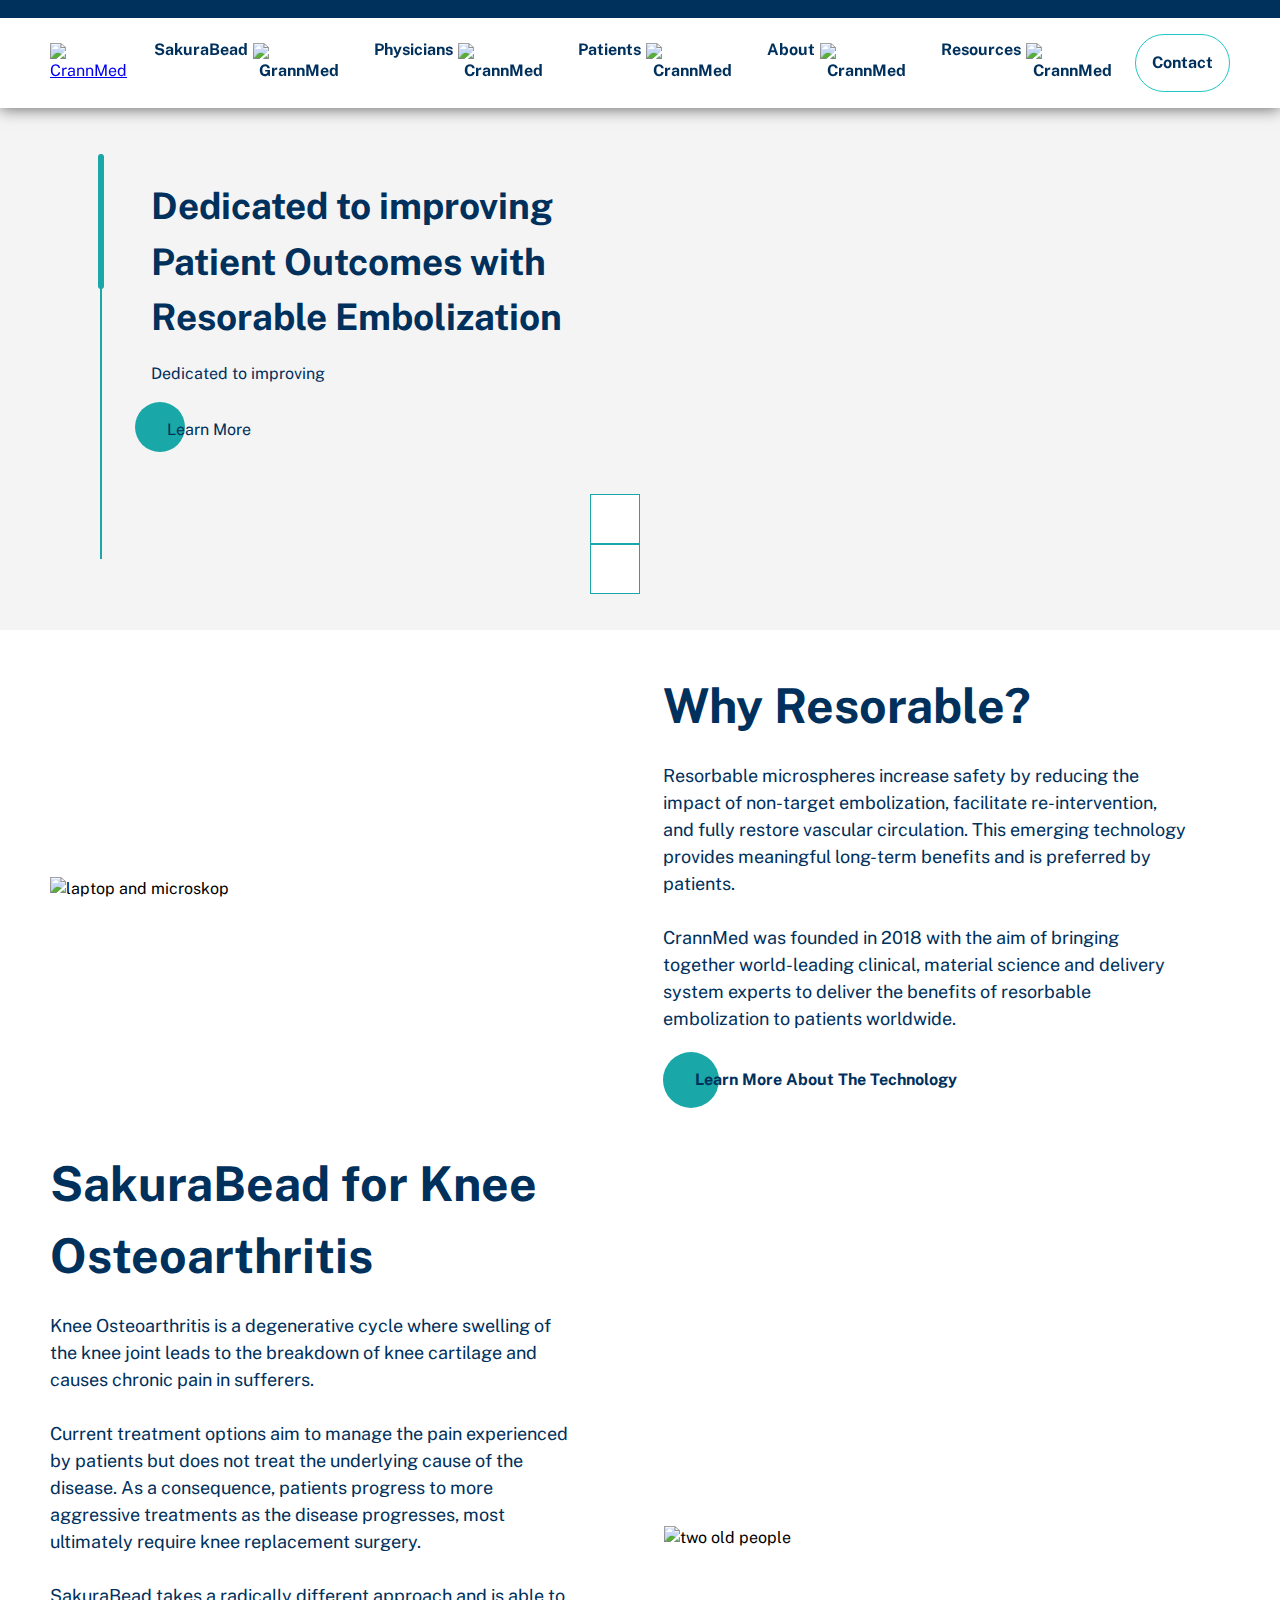
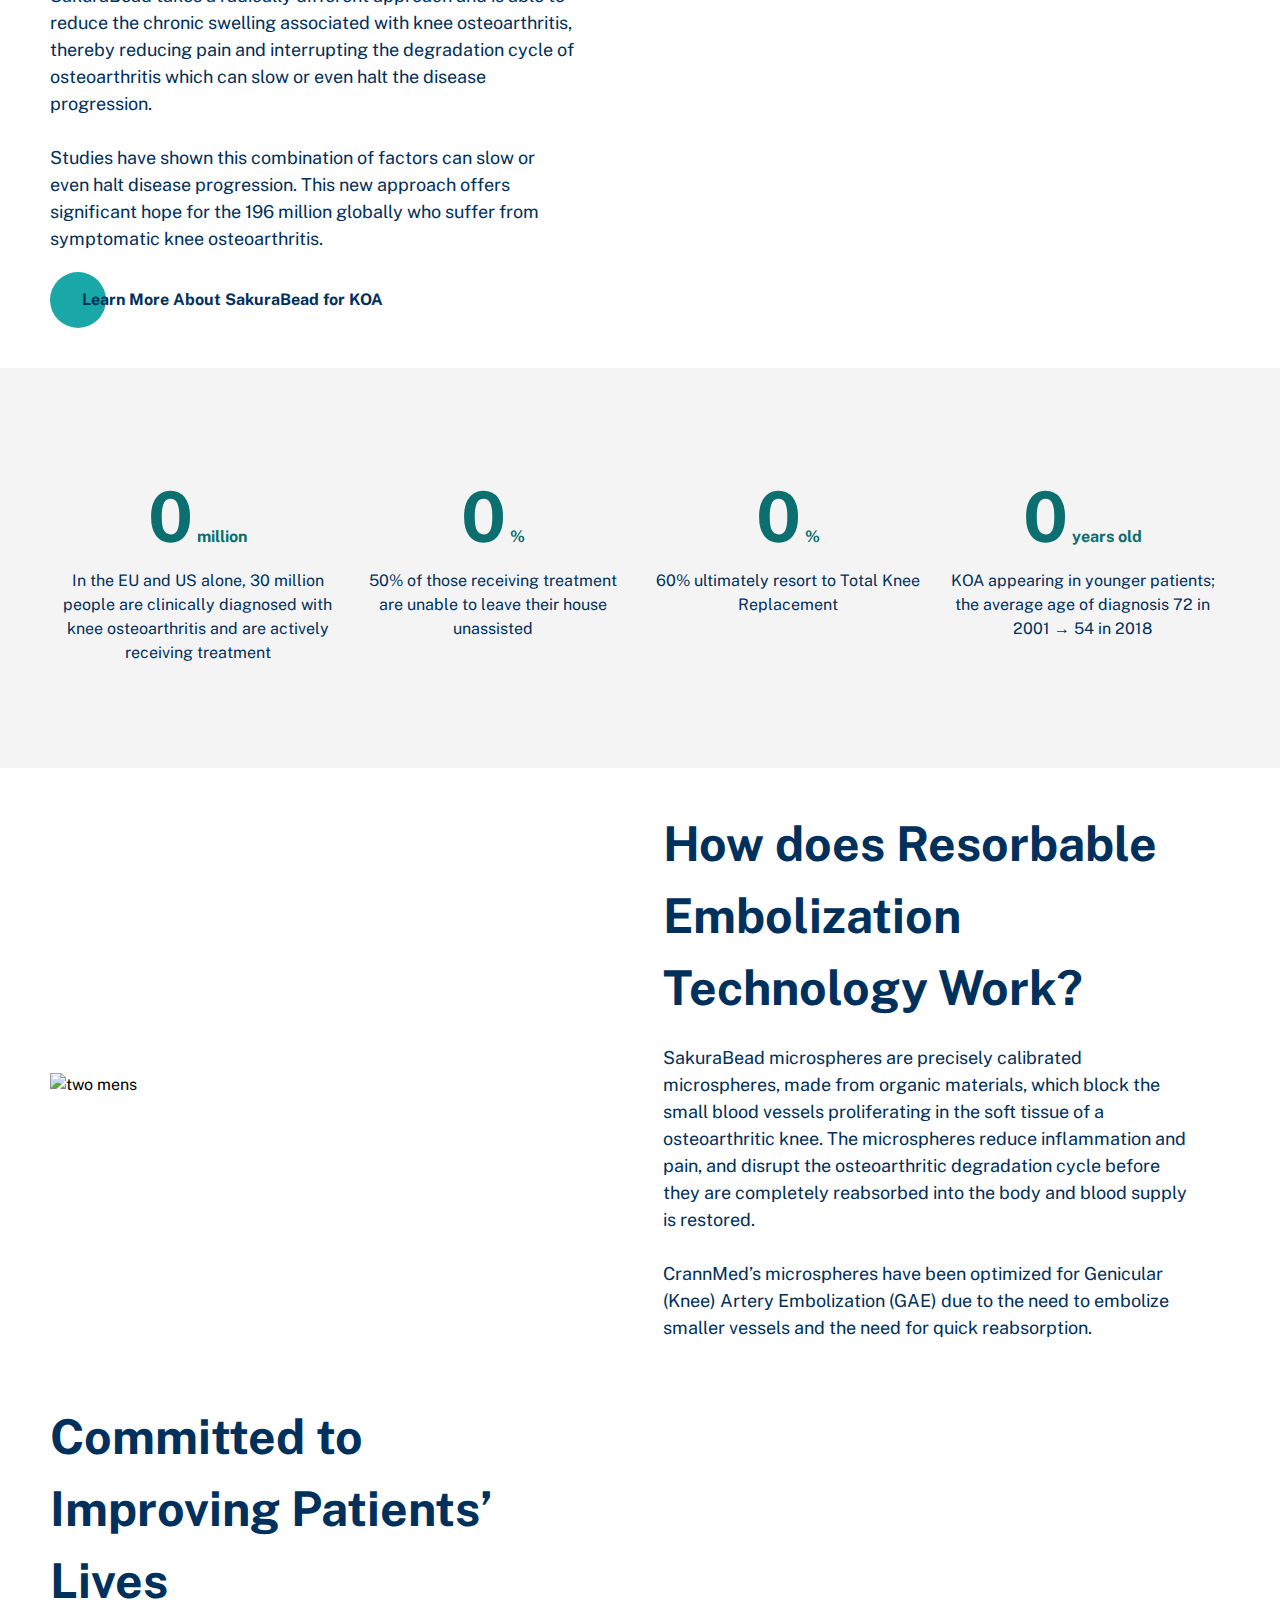
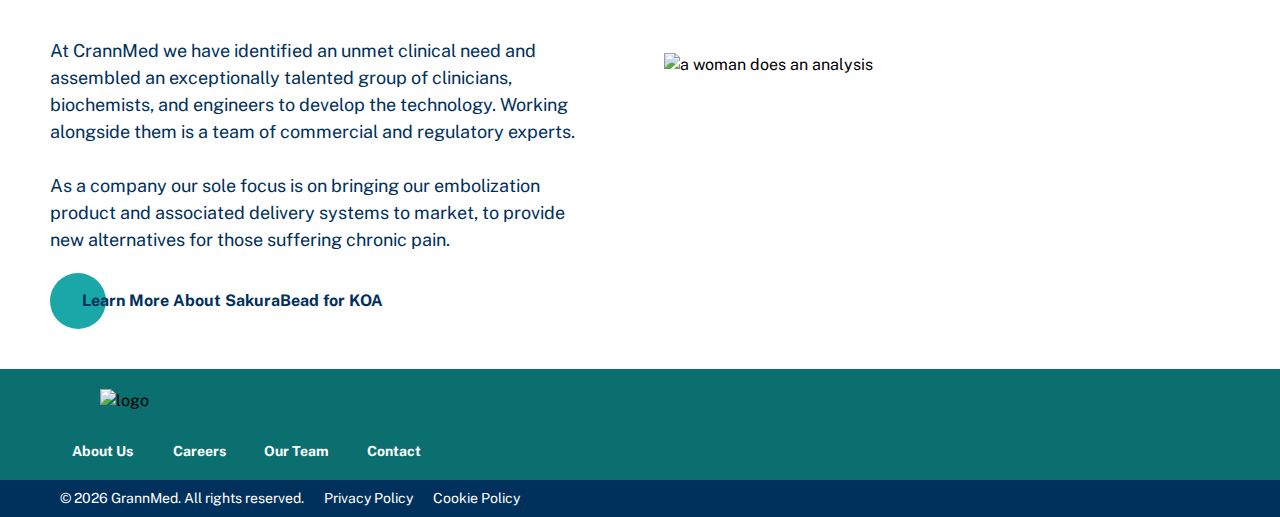
==== commit aae3ad27: "Finished responsive tests" ====
--- a/html/index.html
+++ b/html/index.html
@@ -5,6 +5,7 @@
     <meta charset="UTF-8">
     <meta name="viewport" content="width=device-width, initial-scale=1.0">
     <title>CrannMed</title>
+    <meta name="description" content="At CrannMed we are developing resorbable embolic microspheres to unlock the growing potential of vascular embolisation. Find out more about resorbable embolisation here.">
     <link rel="icon" href="https://crannmed.com/wp-content/uploads/2021/12/cropped-CrannMed-Favicon-32x32.png" sizes="32x32">
     <link rel="icon" href="https://crannmed.com/wp-content/uploads/2021/12/cropped-CrannMed-Favicon-192x192.png" sizes="192x192">
     <link rel="apple-touch-icon" href="https://crannmed.com/wp-content/uploads/2021/12/cropped-CrannMed-Favicon-180x180.png">
@@ -21,13 +22,13 @@
     <div class="blue-line"></div>
     <header id="main-header" class="header">
         <div class="container-wrapper">
-            <button class="burger-btn">
+            <button class="burger-btn" aria-label="Open navigation menu">
                 <div class="burger-btn__box">
                     <div class="burger-btn__bars"></div>
                 </div>
             </button>
             <div class="navbar-btns-burger">
-                <div class="nav-xmark">
+                <div class="nav-xmark" aria-label="Closee navigation menu">
                     <i class="fa-solid fa-xmark"></i>
                 </div>
                 <nav id="nav-main-burger" class="nav-main-burger">
@@ -114,7 +115,7 @@
             <div class="nav">
                 <div class="nav-logo">
                     <a class="hdr-logo-link" href="index.html" rel="home">
-                        <img loading="lazy" src="https://crannmed.com/wp-content/uploads/2021/12/Logo-CrannMed.svg" alt="GrannMed">
+                        <img loading="lazy" src="https://crannmed.com/wp-content/uploads/2021/12/Logo-CrannMed.svg" alt="CrannMed">
                     </a>
                 </div>
                 <div class="navbar">
@@ -206,71 +207,69 @@
     </header>
     <div class="container-wrapper">
         <section class="homepage-slider">
-            <div class="wrapper-outer">              
-                <div class="container">
-                    <div class="wrapper-inside">
-                        <div class="side-left">
-                            <div class="cta-items">
-                                <div class="cta-item active-content">
-                                    <div class="cta-content">
-                                        <span>
-                                            <h2>Dedicated to improving Patient Outcomes with Resorable Embolization</h2>
-                                            <p>Dedicated to improving</p>
-                                        </span>
-                                    </div>
-                                    <a href="./sakura1.html" class="cta-btn">
-                                        <span class="inner">Learn More</span>
-                                    </a>
+            <div class="wrapper-outer">
+                <div class="wrapper-inside">
+                    <div class="side-left">
+                        <div class="cta-items">
+                            <div class="cta-item active-content">
+                                <div class="cta-content">
+                                    <span>
+                                        <h2>Dedicated to improving Patient Outcomes with Resorable Embolization</h2>
+                                        <p>Dedicated to improving</p>
+                                    </span>
                                 </div>
-                                <div class="cta-item">
-                                    <div class="cta-content">
-                                        <span>
-                                            <h2>SakuraBead for Knee Osteoarthritis</h2>
-                                            <p>&nbsp;</p>
-                                        </span>
-                                    </div>
-                                    <a href="./sakura2.html" class="cta-btn">
-                                        <span class="inner">Learn More</span>
-                                    </a>
+                                <a href="./sakura1.html" class="cta-btn">
+                                    <span class="inner">Learn More</span>
+                                </a>
+                            </div>
+                            <div class="cta-item">
+                                <div class="cta-content">
+                                    <span>
+                                        <h2>SakuraBead for Knee Osteoarthritis</h2>
+                                        <p>&nbsp;</p>
+                                    </span>
                                 </div>
-                                <div class="cta-item">
-                                    <div class="cta-content">
-                                        <span>
-                                            <h2>SakuraBead Research</h2>
-                                            <p>&nbsp;</p>
-                                        </span>
-                                    </div>
-                                    <a href="./clinical-results.html" class="cta-btn">
-                                        <span class="inner">Learn More</span>
-                                    </a>
+                                <a href="./sakura2.html" class="cta-btn">
+                                    <span class="inner">Learn More</span>
+                                </a>
+                            </div>
+                            <div class="cta-item">
+                                <div class="cta-content">
+                                    <span>
+                                        <h2>SakuraBead Research</h2>
+                                        <p>&nbsp;</p>
+                                    </span>
                                 </div>
-                                <div class="progress-line"></div>
-                                <div class="arrow-items">
-                                    <div class="arrow-up">
-                                        <i class="fa-solid fa-chevron-up"></i>
-                                    </div>
-                                    <div class="arrow-down">
-                                        <i class="fa-solid fa-chevron-down"></i>
-                                    </div>
+                                <a href="./clinical-results.html" class="cta-btn">
+                                    <span class="inner">Learn More</span>
+                                </a>
+                            </div>
+                            <div class="progress-line"></div>
+                            <div class="arrow-items">
+                                <div class="arrow-up">
+                                    <i class="fa-solid fa-chevron-up"></i>
                                 </div>
-                            </div>       
+                                <div class="arrow-down">
+                                    <i class="fa-solid fa-chevron-down"></i>
+                                </div>
+                            </div>
+                        </div>       
+                    </div>
+                    <div class="side-right">
+                        <div class="photo-items">
+                            <div class="photo-item active-photo">
+                                <img loading="lazy" decoding="async" src="https://crannmed.com/wp-content/uploads/2024/12/Dedicated-to@2x.png" alt="A doctor checks the condition of an elderly patient's knee." class="cta-photo">
+                            </div>
+                            <div class="photo-item inactive">
+                                <img loading="lazy" decoding="async" src="https://crannmed.com/wp-content/uploads/2024/12/Join-The-SURE@2x.png" alt="smiling man and woman running after two children" class="cta-photo">
+                            </div>
+                            <div class="photo-item inactive">
+                                <img loading="lazy" decoding="async" src="https://crannmed.com/wp-content/uploads/2024/12/SakuraBead@2x-1.png" alt="glasses with name 'SakuraBead'" class="cta-photo">
+                            </div>
+                            
                         </div>
-                        <div class="side-right">
-                            <div class="photo-items">
-                                <div class="photo-item active-photo">
-                                    <img loading="lazy" decoding="async" src="https://crannmed.com/wp-content/uploads/2024/12/Dedicated-to@2x.png" alt="photo1" class="cta-photo">
-                                </div>
-                                <div class="photo-item inactive">
-                                    <img loading="lazy" decoding="async" src="https://crannmed.com/wp-content/uploads/2024/12/Join-The-SURE@2x.png" alt="photo1" class="cta-photo">
-                                </div>
-                                <div class="photo-item inactive">
-                                    <img loading="lazy" decoding="async" src="https://crannmed.com/wp-content/uploads/2024/12/SakuraBead@2x-1.png" alt="photo1" class="cta-photo">
-                                </div>
-                                
-                            </div>
-                        </div>
-                    </div>
-                </div>
+                    </div>
+                </div>             
             </div>
         </section>
         <section class="image-with-flexible-content">
@@ -307,31 +306,31 @@
             <div class="counter-container">
                 <div class="counter-items">
                     <div class="counter-item">
-                        <h4>
+                        <h3>
                             <span class="count" data-total="30">0</span>
                             <span class="suffix">million</span>
-                        </h4>
+                        </h3>
                         <p>In the EU and US alone, 30 million people are clinically diagnosed with knee osteoarthritis and are actively receiving treatment</p>
                     </div>
                     <div class="counter-item">
-                        <h4>
+                        <h3>
                             <span class="count" data-total="50">0</span>
                             <span class="suffix">%</span>
-                        </h4>
+                        </h3>
                         <p>50% of those receiving treatment are unable to leave their house unassisted</p>
                     </div>
                     <div class="counter-item">
-                        <h4>
+                        <h3>
                             <span class="count" data-total="60">0</span>
                             <span class="suffix">%</span>
-                        </h4>
+                        </h3>
                         <p>60% ultimately resort to Total Knee Replacement</p>
                     </div>
                     <div class="counter-item">
-                        <h4>
+                        <h3>
                             <span class="count" data-total="54">0</span>
                             <span class="suffix">years old</span>
-                        </h4>
+                        </h3>
                         <p>KOA appearing in younger patients; the average age of diagnosis 72 in 2001 → 54 in 2018</p>
                     </div>
                 </div>
@@ -364,46 +363,46 @@
                 </div>
             </div>
         </section>
-        <section class="footer">
-            <div class="container-footer">
-                <div class="footer-logo">
-                    <img loading="lazy" src="https://crannmed.com/wp-content/uploads/2021/12/CrannMed-logo-white.svg" alt="logo">
-                </div>
-                <ul class="footer-menu">
-                    <li class="footer-item">
-                        <a href="./about-us.html" class="footer-link">About Us</a>
-                    </li>
-                    <li class="footer-item">
-                        <a href="./careers-at-crannmed.html" class="footer-link">Careers</a>
-                    </li>
-                    <li class="footer-item">
-                        <a href="./our-team.html" class="footer-link">Our Team</a>
-                    </li>
-                    <li class="footer-item">
-                        <a href="./contact.html" class="footer-link">Contact</a>
-                    </li>
-                </ul>
-                <div class="social-media">
-                    <a href="https://pl.linkedin.com/" target="_blank"><i class="fa-brands fa-linkedin-in"></i></a>
-                    <a href="https://www.facebook.com/" target="_blank"><i class="fa-brands fa-facebook-f"></i></a>
-                    <a href="https://www.instagram.com/" target="_blank"><i class="fa-brands fa-instagram"></i></a>
-                </div>
-            </div>
-            <div class="subfooter">
-                <ul class="subfooter-content">
-                    <li class="list-inline-item">&copy; <span class="footer__year"></span> GrannMed. All rights reserved.</li>
-                    <li class="list-inline-item">
-                        <a href="#">Privacy Policy</a>
-                    </li>
-                    <li class="list-inline-item">
-                        <a href="#">
-                            Cookie Policy
-                        </a>
-                    </li>
-                </ul>
-            </div>
-        </section>
     </div>
+    <section class="footer">
+        <div class="container-footer">
+            <div class="footer-logo">
+                <img loading="lazy" src="https://crannmed.com/wp-content/uploads/2021/12/CrannMed-logo-white.svg" alt="logo">
+            </div>
+            <ul class="footer-menu">
+                <li class="footer-item">
+                    <a href="./about-us.html" class="footer-link">About Us</a>
+                </li>
+                <li class="footer-item">
+                    <a href="./careers-at-crannmed.html" class="footer-link">Careers</a>
+                </li>
+                <li class="footer-item">
+                    <a href="./our-team.html" class="footer-link">Our Team</a>
+                </li>
+                <li class="footer-item">
+                    <a href="./contact.html" class="footer-link">Contact</a>
+                </li>
+            </ul>
+            <div class="social-media">
+                <a href="https://pl.linkedin.com/" target="_blank" aria-label="Linkedin"><i class="fa-brands fa-linkedin-in"></i></a>
+                <a href="https://www.facebook.com/" target="_blank" aria-label="Facebook"><i class="fa-brands fa-facebook-f"></i></a>
+                <a href="https://www.instagram.com/" target="_blank" aria-label="Instagram"><i class="fa-brands fa-instagram"></i></a>
+            </div>
+        </div>
+        <div class="subfooter">
+            <ul class="subfooter-content">
+                <li class="list-inline-item">&copy; <span class="footer__year"></span> GrannMed. All rights reserved.</li>
+                <li class="list-inline-item">
+                    <a href="#">Privacy Policy</a>
+                </li>
+                <li class="list-inline-item">
+                    <a href="#">
+                        Cookie Policy
+                    </a>
+                </li>
+            </ul>
+        </div>
+    </section>
     <script src="../js/main.js"></script>
     <script src="../js/common.js"></script>
 </body>
--- a/css/main.css
+++ b/css/main.css
@@ -26,9 +26,9 @@
 	justify-content: center;
 	align-items: center;
 	right: 10px;
-	padding: 24px;
-	height: 10vh;
-	width: 10vh;
+	/* height: 10vh; */
+	/* width: 10vh; */
+	padding: 20px 15px;
 	background-color: var(--thirdth-color);
 	border: 1px solid transparent;
 	cursor: pointer;
@@ -166,46 +166,53 @@
 	background-color: var(--thirdth-color);
 	color: var(--background-color);
 }
+.blue-line {
+	position: fixed;
+	width: 100%;
+	height: 2vh;
+	background-color: var(--main-color);
+	z-index: 1000;
+}
 .header {
 	position: fixed;
 	display: flex;
 	justify-content: space-between;
 	align-items: center;
-	height: 14vh; 	
+	height: 10vh; 
+	min-height: 80px;	
 	min-width: 100%;
 	font-size: 14px;
 	background-color: #fff;
 	box-shadow: 0px 1px 15px rgb(104, 104, 104);
-	padding: 30px 0 10px 0;
+	margin-top: 2vh;
 	z-index: 100;
 }
-.blue-line {
-	position: fixed;
-	width: 100%;
-	height: 20px;
-	background-color: var(--main-color);
-	z-index: 1000;
-}
 .container-wrapper {
 	display: flex;
 	justify-content: center;
+	align-items: center;
 	flex-direction: column;
 	margin: 0 auto;
-	max-width: 100vw;
-
+	min-height: 100%;
 }
 .nav {
 	display: flex;
 	flex-direction: row;
 	justify-content: space-between;
 	align-items: center;
-	height: 12vh;
 	width: 100vw;
 }
 .nav-logo {
+	display: flex;
+	justify-content: center;
+	align-items: center;
 	margin-left: 25px;
-	aspect-ratio: auto 157.394 / 62.096;
-	width: 157px;
+	max-height: 100%;
+	width: auto;
+}
+.nav-logo a img {
+	max-height: 100%;
+	width: auto;
 }
 .navbar {
 	display: none;
@@ -303,22 +310,19 @@
 }
 /* Homepage slider */
 .homepage-slider {
-	padding-top: 14vh;
-	height: 1000px;
+	display: flex;
+	justify-content: center;
+	align-items: center;
+	padding-top: 12vh;
 }
 .wrapper-outer {
-	width: 100%;
-	height: 100%;
+	position: relative;
+	display: flex;
+	justify-content: center;
+	align-items: center;
 	background-image: url('https://crannmed.com/wp-content/themes/crannmed-new/blocks/homepage-slider/images/background.png');
 	background-position: right, bottom;
 	background-repeat: no-repeat;
-}
-.container {
-	position: absolute;
-	top: 14vh;
-	left: 0;
-	max-height: 100%;
-	width: 100%;
 }
 .wrapper-inside {
 	display: flex;
@@ -356,7 +360,7 @@
 	color: var(--main-color);
 	max-height: 0px;
 	overflow: hidden;
-	transition: max-height .3s, opacity .2s;
+	transition: max-height .3s cubic-bezier(0, 0, 0.03, 1), opacity .3s ease-out;
 }
 .cta-content {
 	padding-bottom: 1em;
@@ -435,19 +439,19 @@
 .side-right {
 	position: relative;
 	max-width: 450px;
-	max-height: 500px;
-	display: flex;
-	flex-direction: column;
-	justify-content: center;
-	align-items: center;
-}
- .photo-items {
+	height: 100%;
+	display: flex;
+	flex-direction: column;
+	justify-content: center;
+	align-items: center;
+}
+.photo-items {
 	display: flex;
 	flex-direction: column;
 	justify-content: center;
 	align-items: center;
 	max-width: 450px;
-	max-height: 450px;
+	height: 450px;
 }
 .photo-item {
 	display: flex;
@@ -457,11 +461,11 @@
 	max-width: 100%;
 	overflow: hidden;
 	opacity: 0;
-	transition: opacity .5s, max-height .1s;
+	transition: opacity .1s ease-out, max-height .3s cubic-bezier(0, 0, 0.03, 1);
 }
 .photo-item img {
 	width: 100%;
-	height: 100%;
+	height: auto;
 	object-fit: cover;
 } 
 .active-content {
@@ -592,6 +596,7 @@
 /* Footer */
 .footer {
 	background-color: var(--thirdth-color);
+	max-width: 100vw;
 }
 .container-footer {
 	display: grid;
--- a/css/media.css
+++ b/css/media.css
@@ -1,6 +1,6 @@
 @media (min-width: 576px) {
 	/* Max width */
-	.header, .nav, .wrapper-inside, .side-left, .side-right, .cta-items, .photo-items, .container-fluid, .container-fluid-result, .container-footer, .subfooter-content, .main-title h1, .text-item-two, .charts-container, .container-video, .page-holder, .container-procedure-expect, .swiper, .container-simple-header{
+	.header, .nav, .wrapper-inside, .side-left, .side-right, .container-sakura, .cta-items, .photo-items, .container-fluid, .container-fluid-result, .container-footer, .subfooter-content, .charts-container, .container-video, .page-holder, .container-procedure-expect, .swiper, .container-simple-header{
 		max-width: 550px;
 	}
 	/* Main navigation */
@@ -11,10 +11,6 @@
 		margin: 0;
 	}
 	/* Section contents*/
-	.text-items {
-		width: 550px;
-		justify-content: space-between;
-	}
 	.contents-of-content a, .contents-of-content-result a {
 		padding: 1rem 2rem;
 	}
@@ -38,9 +34,9 @@
 	.footer-menu {
 		grid-template-columns: repeat(3, 1fr);
 	}
-	/* Side sakura */
-	.main-title h1 {
-		padding: 30px 0;
+	/* Sakura header */
+	.text-items {
+		flex-wrap: nowrap;
 	}
 	/*Extras*/
 	.content-side h2 {
@@ -49,7 +45,7 @@
 }
 @media (min-width: 768px) {
 	/* Max width */
-	.header,.nav, .wrapper-inside, .side-left, .cta-items, .side-right, .photo-items, .photo-item, .charts-container, .container-video, .container-procedure-expect, .swiper, .container-simple-header{
+	.header,.nav, .wrapper-inside, .side-left, .cta-items, .side-right, .photo-items, .photo-item, .container-sakura, .charts-container, .container-video, .container-procedure-expect, .swiper, .container-simple-header{
 		max-width: 700px;
 	}
 	.nav-link-burger {
@@ -125,75 +121,47 @@
 	.subfooter-content {
 		justify-content: start;
 		min-width: 750px;
-		padding-left: 20px;
 	}
 	/* Side sakura */
 	.main {
 		padding-bottom: 30px;
 	}
 	.container-sakura {
-		display: flex;
-		flex-direction: row;
-		align-items: start;
-		padding: 0;
+		flex-direction: row;
 	}
 	.main-info {
-		padding-top: 14vh;
+		justify-content: start;
+		width: 100%;
+		max-width: 65%;
 		z-index: 10;
 	}
 	.main-title {
-		max-width: 50%;
-		padding:0 10px 0 5vw;
+		justify-content: start;
+		min-height: 210px;
 	}
 	.main-title h1 {
 		font-size: 50px;
-		margin: 0;
+		padding: 40px 20px 40px 0;
 	}
 	.main-text {
-		min-width: 70%;
-		width: 70%;
 		justify-content: start;
-	}
-	.text-items {
-		flex-wrap: nowrap;
-		min-width: 100%;
-	}
-	.text-item {
-		max-width: 100%;
-	}
-	.text-item-two {
-		max-width: 100%;
-		padding: 30px 30px 30px 5vw;
-		margin: 0;
+		min-width: 120%;
+		margin-left: 20%;
+	}
+	.common-text-item {
+		padding-left: 0;
+	}
+	.main-title::before, .main-text::before {
+		z-index: -1;
 	}
 	.main-img {
-		position: absolute;
-		align-items: end;
-		top: 14vh;
-		left: 40vw;
-		height: 45%;
-		max-width: 50vw;
-		z-index: 1;
-	}
+		height: 100%;
+		max-height: 400px;
+	}	
 	.main-img img {
 		height: 100%;
+		max-height: 400px;
 		width: auto;
-	}
-	.physicians-text-item {
-		min-width: 60%;
-		width: 70%;
-	}
-	.physicians-img {
-		position: absolute;
-		top: 12vh;
-		left: 49vw;
-		max-width: 45vw;
-		max-height: 500px;
-		z-index: 1;
-	}
-	.physicians-img img {
-		width: 100%;
-		max-height: 500px;
 	}
 	/* Extras*/
 	.charts {
@@ -242,6 +210,13 @@
 	.text-content-procedure, .image-content-procedure {
 		width: 100%;
 	}
+	.container-simple-header {
+		background-image: url('https://crannmed.com/wp-content/themes/crannmed/static/images/logo-graphic-hero_CrannMed.png');
+		background-size: 22%;
+		background-position: center right;
+		background-repeat: no-repeat;
+		min-width: 720px;
+	}
 	.simple-header-info h1 {
 		font-size: 40px;
 	}
@@ -278,11 +253,8 @@
 		max-height: 70vh;
 		height: 70vh;
 	}
-	.wrapper-outer, .background-shape, .container, .wrapper-inside {
+	.wrapper-outer, .background-shape, .wrapper-inside {
 		max-height: 56vh;
-	}
-	.container {
-		height: 100%;
 	}
 	.wrapper-inside {
 		flex-direction: row;
@@ -380,11 +352,10 @@
 	}
 	.subfooter-content {
 		min-width: 920px;
-		padding-left: 10px;
 	}
 	/* Side sakura */
-	.main-title {
-		width: 55vw;
+	.container-sakura {
+		max-width: 920px;
 	}
 	.main-title h1 {
 		font-size: 60px;
@@ -394,12 +365,6 @@
 		max-width: 400px;
 		padding: 35px 12px;
 	}
-	.text-item-two {
-		padding: 30px 60px 30px 5vw;
-	}
-	.main-img {
-		left: 45vw;
-	}
 	/* Extras */
 	.charts-container, .container-video {
 		max-width: 960px;
@@ -474,10 +439,6 @@
 	}
 	/* Extras for Our Team side */
 	.container-simple-header {
-		background-image: url('https://crannmed.com/wp-content/themes/crannmed/static/images/logo-graphic-hero_CrannMed.png');
-		background-size: 22%;
-		background-position: center right;
-		background-repeat: no-repeat;
 		min-width: 920px;
 	}
 	.simple-header-info {
@@ -506,7 +467,7 @@
 	.homepage-slider {
 		min-height: 70vh;
 	}
-	.homepage-slider, .wrapper-outer, .background-shape, .container, .wrapper-inside{
+	.homepage-slider, .wrapper-outer, .background-shape, .wrapper-inside{
 		max-height: 56vh;
 	}
 	.wrapper-inside {
@@ -579,47 +540,13 @@
 	}
 	.subfooter-content {
 		min-width: 1180px;
-		padding-left: 35px;
 	}
 	/* Side sakura*/
+	.container-sakura {
+		max-width: 1180px;
+	}
 	.main {
 		padding-bottom: 60px;
-	}
-	.main-info {
-		max-width: 1180px;
-	}
-	.main-title h1 {
-		max-width: 100%;
-	}
-	.main-title, .text-item-two {
-		padding-left: 0;
-	}
-	.main-title::before, .main-text::before, .physicians-text-item::before {
-		position: absolute;
-		content: "";
-		top: 0;
-		left: -600px;
-		height: 100%;
-		width: 1000px;
-		z-index: -10;
-	}
-	.main-text {
-		min-width: 60%;
-		width: 65%;
-	}
-	.physicians-text-item {
-		min-width: 60%;
-		width: 60%;
-	}
-	.text-item-two {
-		padding: 50px 30px 50px 0px;
-	}
-	.physicians-img {
-		max-width: 40vw;
-		max-height: 530px;
-	}
-	.physicians-img img {
-		max-height: 530px;
 	}
 	/* Extras */
 	.charts-container, .container-video, .container-procedure-expect, .swiper, .team {
@@ -644,7 +571,7 @@
 	}
 }
 @media (min-width: 1400px) {
-	.nav, .wrapper-inside, .container-fluid, .container-fluid-result, .main-info, .charts-container, .container-video, .page-holder, .container-procedure-expect, .swiper {
+	.nav, .wrapper-inside, .container-fluid, .container-fluid-result, .container-sakura, .charts-container, .container-video, .page-holder, .container-procedure-expect, .swiper {
 		max-width: 1300px;
 	}
 	.container-footer, .subfooter-content {
@@ -656,4 +583,7 @@
 	.container-simple-header {
 		min-width: 100%;
 	}
+	.main-img, .main-img img {
+		max-height: 370px;
+	}
 }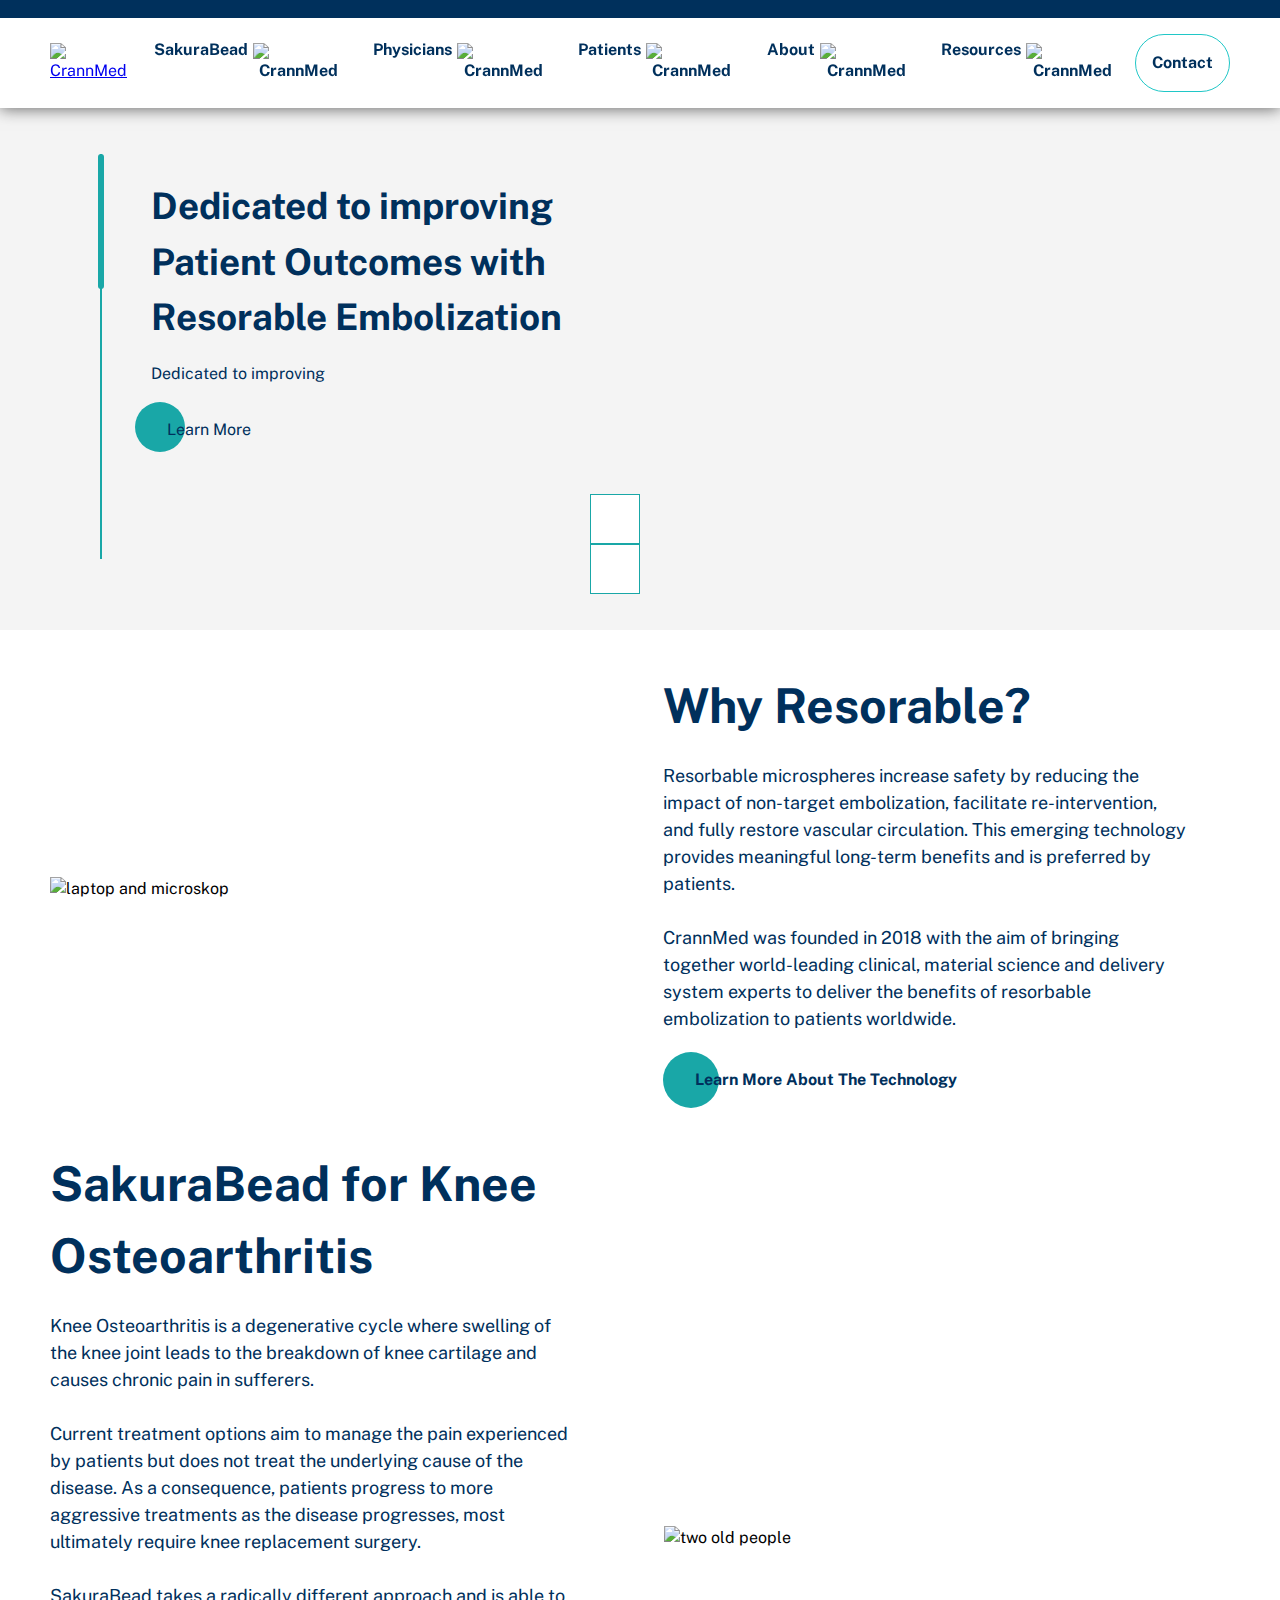
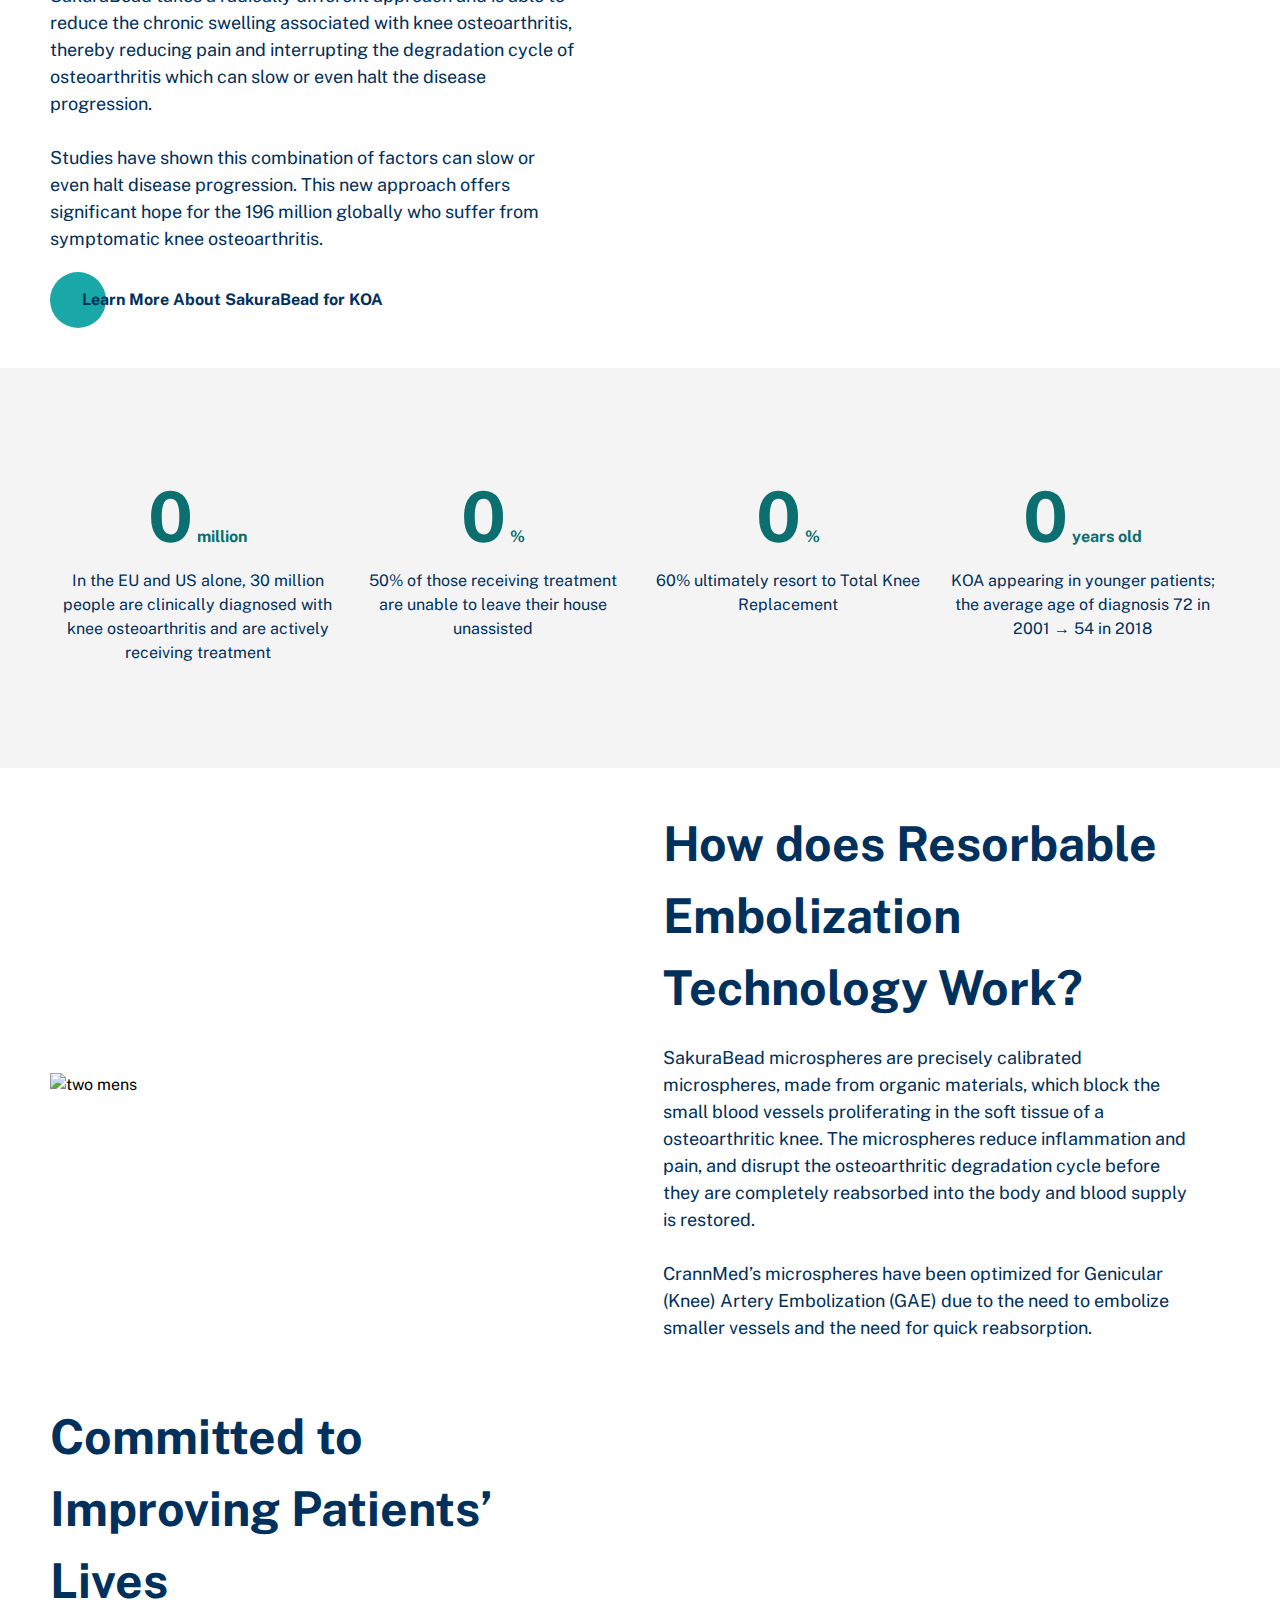
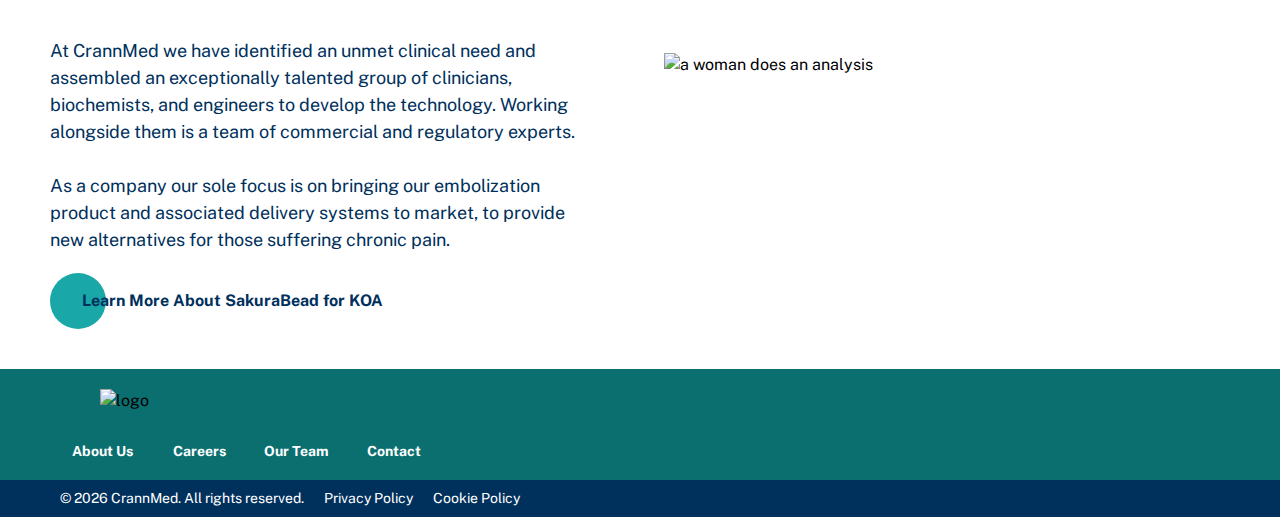
==== commit 59984eba: "Changed link googlefonts" ====
--- a/html/index.html
+++ b/html/index.html
@@ -11,8 +11,7 @@
     <link rel="apple-touch-icon" href="https://crannmed.com/wp-content/uploads/2021/12/cropped-CrannMed-Favicon-180x180.png">
     <link rel="preconnect" href="https://fonts.googleapis.com">
     <link rel="preconnect" href="https://fonts.gstatic.com" crossorigin>
-    <link href="https://fonts.googleapis.com/css2?family=Public+Sans:ital,wght@0,100..900;1,100..900&display=swap"
-        rel="stylesheet">
+    <link href="https://fonts.googleapis.com/css2?family=Public+Sans&display=swap" rel="stylesheet">
     <script defer async src="https://kit.fontawesome.com/83896c9831.js" crossorigin="anonymous"></script>
     <link rel="stylesheet" href="../css/main.css">
     <link rel="stylesheet" href="../css/media.css">
@@ -36,62 +35,62 @@
                         <li class="nav-item-burger">
                             <div href="#" class="nav-link-burger">SakuraBead
                                 <img loading="lazy" src="https://crannmed.com/wp-content/uploads/2021/12/arrow-dropdown-circle.svg"
-                                alt="GrannMed">
+                                alt="CrannMed">
                             </div>
                             <ul class="dropdown-menu-burger">
                                 <li class="menu-item-burger">
-                                    <a href="./sakura1.html">SakuraBead Technology</a>
-                                </li>
-                                <li class="menu-item-burger">
-                                    <a href="./sakura2.html">SakuraBead For Knee Osteoarthritis</a>
-                                </li>
-                                <li class="menu-item-burger">
-                                    <a href="./sakura3.html">SakuraBead for Lower Back Pain</a>
-                                </li>
-                                <li class="menu-item-burger">
-                                    <a href="./sakura4.html">SakuraBead for Frozen Shoulder</a>
+                                    <a href="./sakura1.html" aria-label="SakuraBead Technology">SakuraBead Technology</a>
+                                </li>
+                                <li class="menu-item-burger">
+                                    <a href="./sakura2.html" aria-label="SakuraBead For Knee Osteoarthritis">SakuraBead For Knee Osteoarthritis</a>
+                                </li>
+                                <li class="menu-item-burger">
+                                    <a href="./sakura3.html" aria-label="SakuraBead for Lower Back Pain">SakuraBead for Lower Back Pain</a>
+                                </li>
+                                <li class="menu-item-burger">
+                                    <a href="./sakura4.html" aria-label="SakuraBead for Frozen Shoulder">SakuraBead for Frozen Shoulder</a>
                                 </li>
                             </ul>
                         </li>
                         <li class="nav-item-burger">
                             <div href="#" class="nav-link-burger">Physicians
                                 <img loading="lazy" src="https://crannmed.com/wp-content/uploads/2021/12/arrow-dropdown-circle.svg"
-                                alt="GrannMed">
+                                alt="CrannMed">
                             </div>
                             <ul class="dropdown-menu-burger">
                                 <li class="menu-item-burger">
-                                    <a href="./for-physicians.html">The Procedure</a>
-                                </li>
-                                <li class="menu-item-burger">
-                                    <a href="./clinical-results.html">Clinical Results</a>
+                                    <a href="./for-physicians.html" aria-label="The Procedure">The Procedure</a>
+                                </li>
+                                <li class="menu-item-burger">
+                                    <a href="./clinical-results.html" aria-label="Clinical Results">Clinical Results</a>
                                 </li>
                             </ul>
                         </li>
                         <li class="nav-item-burger">
                             <div href="#" class="nav-link-burger">Patients
                                 <img loading="lazy" src="https://crannmed.com/wp-content/uploads/2021/12/arrow-dropdown-circle.svg"
-                                alt="GrannMed">
+                                alt="CrannMed">
                             </div>
                             <ul class="dropdown-menu-burger">
                                 <li class="menu-item-burger">
-                                    <a href="./the-procedure.html">The Procedure</a>
-                                </li>
-                                <li class="menu-item-burger">
-                                    <a href="./clinical-results.html">Clinical Results</a>
+                                    <a href="./the-procedure.html" aria-label="The Procedure">The Procedure</a>
+                                </li>
+                                <li class="menu-item-burger">
+                                    <a href="./clinical-results.html" aria-label="Clinical Results">Clinical Results</a>
                                 </li>
                             </ul>
                         </li>
                         <li class="nav-item-burger">
                             <div href="#" class="nav-link-burger">About
                                 <img loading="lazy" src="https://crannmed.com/wp-content/uploads/2021/12/arrow-dropdown-circle.svg"
-                                alt="GrannMed">
+                                alt="CrannMed">
                             </div>
                             <ul class="dropdown-menu-burger">
                                 <li class="menu-item-burger">
-                                    <a href="./about-us.html">About Us</a>
-                                </li>
-                                <li class="menu-item-burger">
-                                    <a href="./our-team.html">Our Team</a>
+                                    <a href="./about-us.html" aria-label="About Us">About Us</a>
+                                </li>
+                                <li class="menu-item-burger">
+                                    <a href="./our-team.html" aria-label="Our Team">Our Team</a>
                                 </li>
                             </ul>
                         </li>
@@ -102,14 +101,14 @@
                             </div>
                             <ul class="dropdown-menu-burger">
                                 <li class="menu-item-burger">
-                                    <a href="./careers-at-crannmed.html">Careers At CrannMed</a>
+                                    <a href="./careers-at-crannmed.html" aria-label="Careers At CrannMed">Careers At CrannMed</a>
                                 </li>
                             </ul>
                         </li>
                     </ul>
                 </nav>
                 <div class="contact-burger">
-                    <a href="./contact.html" class="btn-contact-burger">Contact</a>
+                    <a href="./contact.html" class="btn-contact-burger" aria-label="Contact with us">Contact</a>
                 </div>
             </div>      
             <div class="nav">
@@ -125,20 +124,20 @@
                                 <li class="nav-item">
                                     <div class="nav-link">SakuraBead
                                         <img loading="lazy" src="https://crannmed.com/wp-content/uploads/2021/12/arrow-dropdown-circle.svg"
-                                            alt="GrannMed">
+                                            alt="CrannMed">
                                     </div>
                                     <ul class="dropdown-menu">
                                         <li class="menu-item">
-                                            <a href="./sakura1.html">SakuraBead Technology</a>
-                                        </li>
-                                        <li class="menu-item">
-                                            <a href="./sakura2.html">SakuraBead For Knee Osteoarthritis</a>
-                                        </li>
-                                        <li class="menu-item">
-                                            <a href="./sakura3.html">SakuraBead for Lower Back Pain</a>
-                                        </li>
-                                        <li class="menu-item">
-                                            <a href="./sakura4.html">SakuraBead for Frozen Shoulder</a>
+                                            <a href="./sakura1.html" aria-label="SakuraBead Technology">SakuraBead Technology</a>
+                                        </li>
+                                        <li class="menu-item">
+                                            <a href="./sakura2.html" aria-label="SakuraBead For Knee Osteoarthritis">SakuraBead For Knee Osteoarthritis</a>
+                                        </li>
+                                        <li class="menu-item">
+                                            <a href="./sakura3.html" aria-label="SakuraBead for Lower Back Pain">SakuraBead for Lower Back Pain</a>
+                                        </li>
+                                        <li class="menu-item">
+                                            <a href="./sakura4.html" aria-label="SakuraBead for Frozen Shoulder">SakuraBead for Frozen Shoulder</a>
                                         </li>
                                     </ul>
                                 </li>
@@ -149,10 +148,10 @@
                                     </div>
                                     <ul class="dropdown-menu">
                                         <li class="menu-item">
-                                            <a href="./for-physicians.html">The Procedure</a>
-                                        </li>
-                                        <li class="menu-item">
-                                            <a href="./clinical-results.html">Clinical Results</a>
+                                            <a href="./for-physicians.html" aria-label="The Procedure">The Procedure</a>
+                                        </li>
+                                        <li class="menu-item">
+                                            <a href="./clinical-results.html"  aria-label="Clinical Results">Clinical Results</a>
                                         </li>
                                     </ul>
                                 </li>
@@ -163,10 +162,10 @@
                                     </div>
                                     <ul class="dropdown-menu">
                                         <li class="menu-item">
-                                            <a href="./the-procedure.html">The Procedure</a>
-                                        </li>
-                                        <li class="menu-item">
-                                            <a href="./clinical-results.html">Clinical Results</a>
+                                            <a href="./the-procedure.html" aria-label="The Procedure">The Procedure</a>
+                                        </li>
+                                        <li class="menu-item">
+                                            <a href="./clinical-results.html" aria-label="Clinical Results">Clinical Results</a>
                                         </li>
                                     </ul>
                                 </li>
@@ -177,10 +176,10 @@
                                     </div>
                                     <ul class="dropdown-menu">
                                         <li class="menu-item">
-                                            <a href="./about-us.html">About Us</a>
-                                        </li>
-                                        <li class="menu-item">
-                                            <a href="./our-team.html">Our Team</a>
+                                            <a href="./about-us.html" aria-label="About Us">About Us</a>
+                                        </li>
+                                        <li class="menu-item">
+                                            <a href="./our-team.html" aria-label="Our Team">Our Team</a>
                                         </li>
                                     </ul>
                                 </li>
@@ -191,13 +190,13 @@
                                     </div>
                                     <ul class="dropdown-menu">
                                         <li class="menu-item">
-                                            <a href="./careers-at-crannmed.html">Careers At CrannMed</a>
+                                            <a href="./careers-at-crannmed.html" aria-label="Careers At CrannMed">Careers At CrannMed</a>
                                         </li>
                                     </ul>
                                 </li>
                             </ul>
                         </nav>
-                        <a href="./contact.html" class="btn-contact">
+                        <a href="./contact.html" class="btn-contact" aria-label="Contact with us">
                             <span class="btn-title">Contact</span>
                         </a>
                     </div>
@@ -391,7 +390,7 @@
         </div>
         <div class="subfooter">
             <ul class="subfooter-content">
-                <li class="list-inline-item">&copy; <span class="footer__year"></span> GrannMed. All rights reserved.</li>
+                <li class="list-inline-item">&copy; <span class="footer__year"></span> CrannMed. All rights reserved.</li>
                 <li class="list-inline-item">
                     <a href="#">Privacy Policy</a>
                 </li>
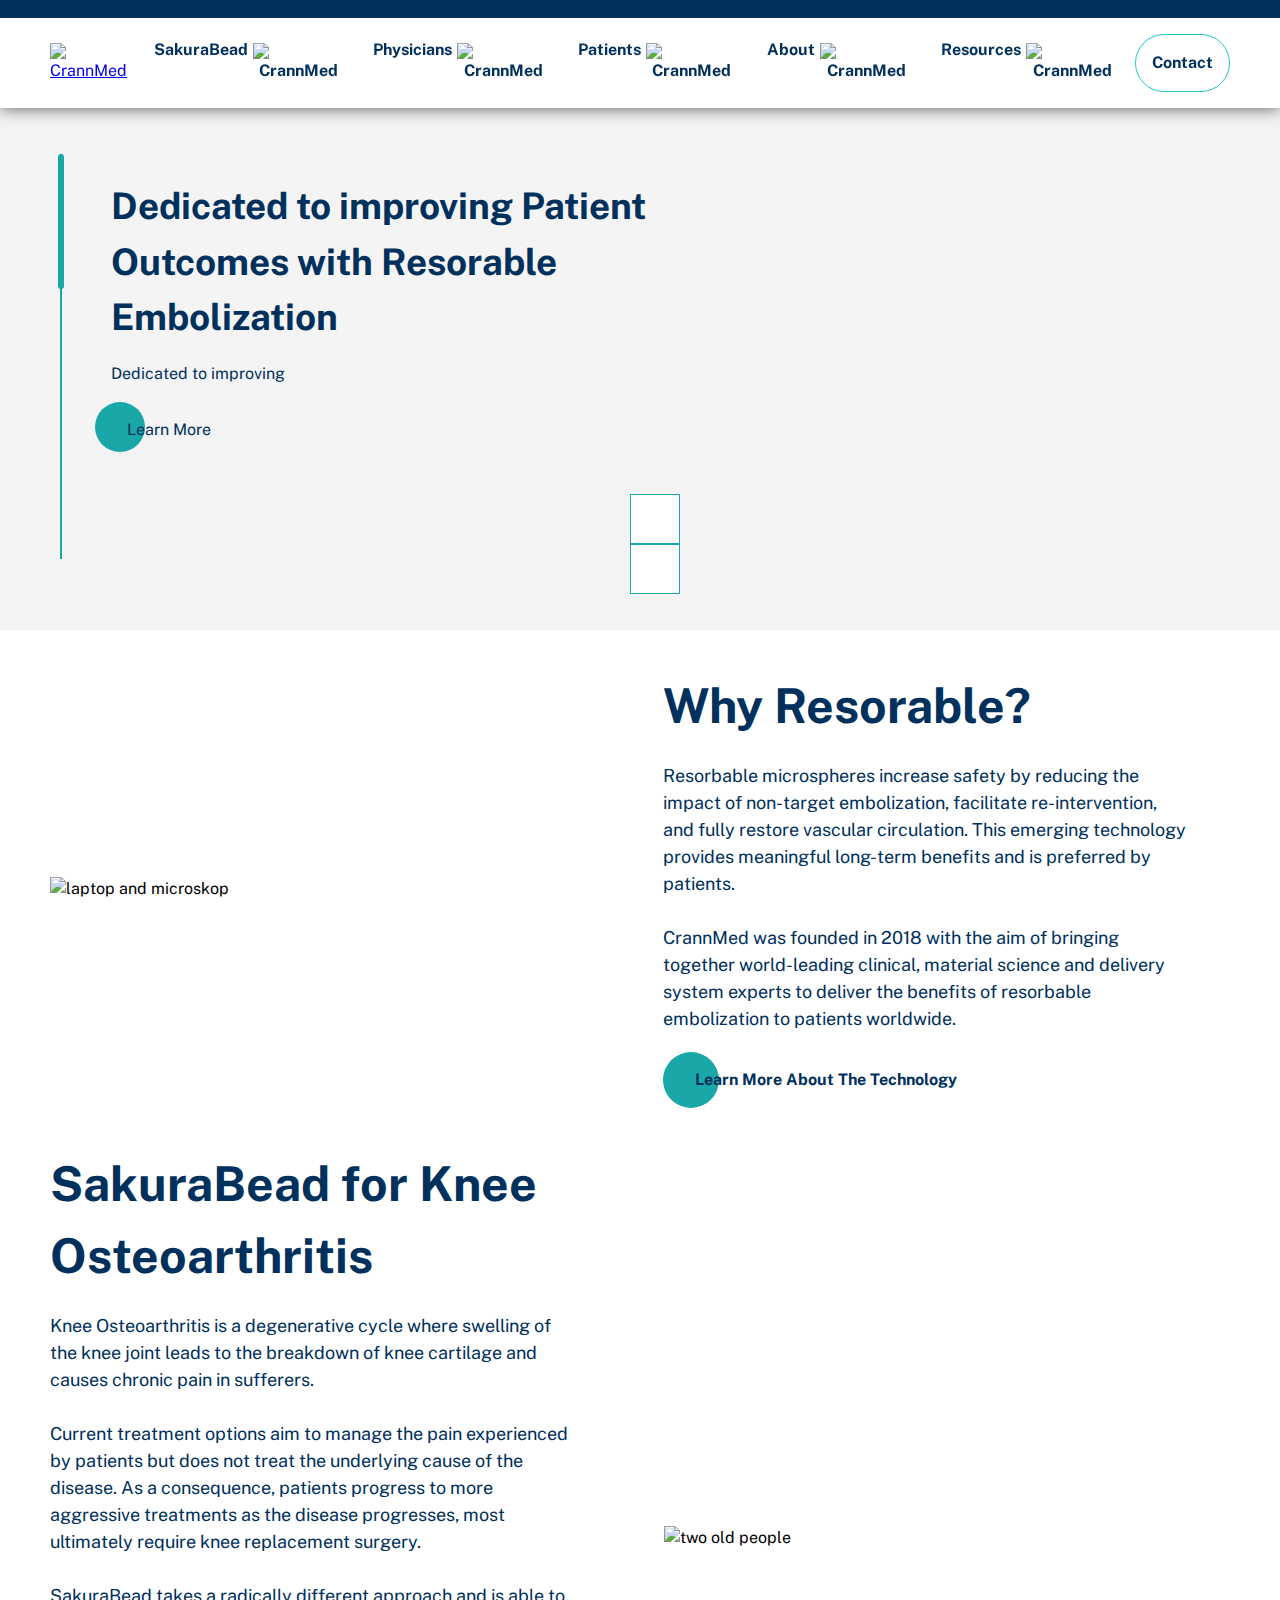
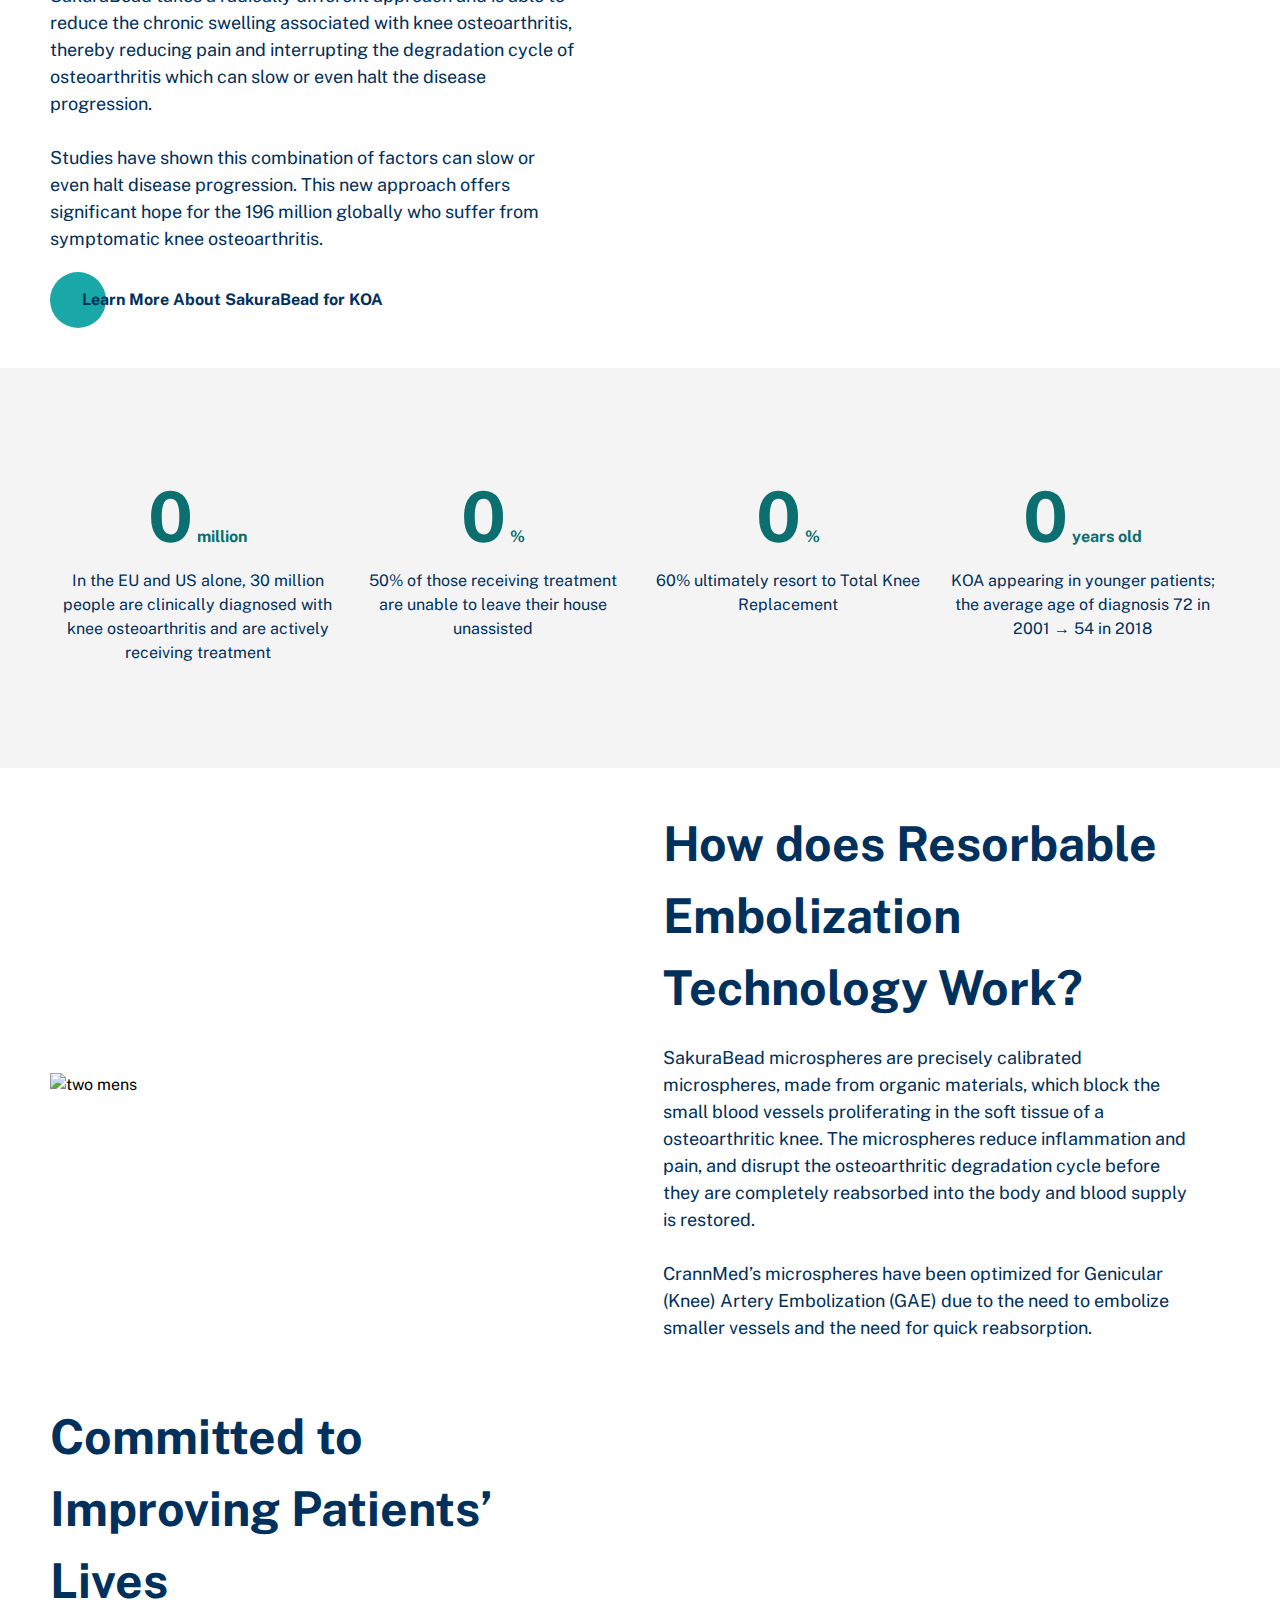
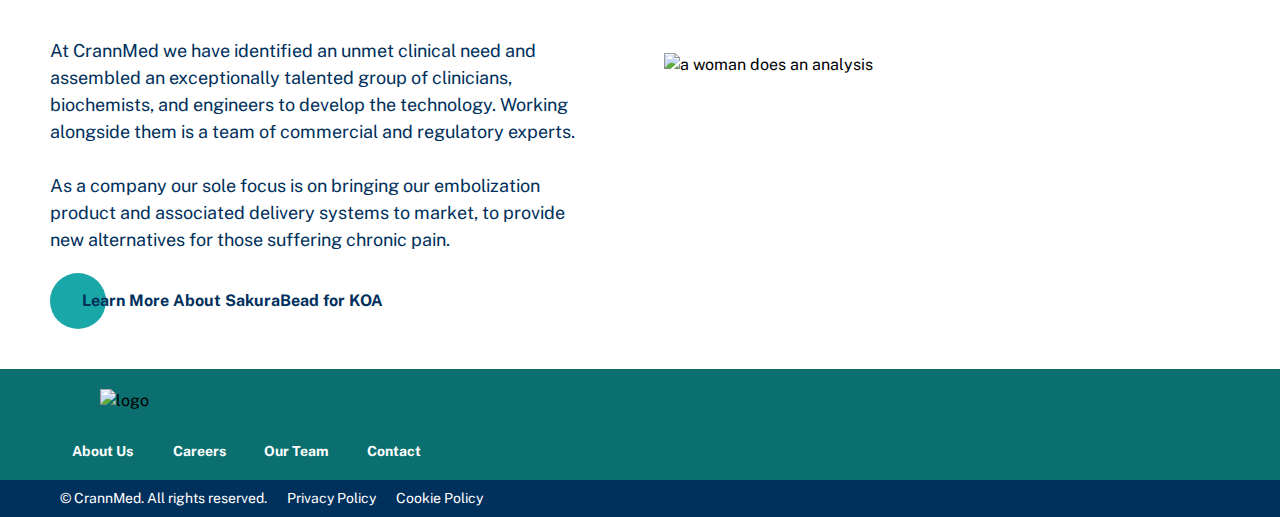
==== commit 85327865: "Added  export import to js files" ====
--- a/html/index.html
+++ b/html/index.html
@@ -27,7 +27,7 @@
                 </div>
             </button>
             <div class="navbar-btns-burger">
-                <div class="nav-xmark" aria-label="Closee navigation menu">
+                <div class="nav-xmark" role="button" aria-label="Closee navigation menu">
                     <i class="fa-solid fa-xmark"></i>
                 </div>
                 <nav id="nav-main-burger" class="nav-main-burger">
@@ -151,7 +151,7 @@
                                             <a href="./for-physicians.html" aria-label="The Procedure">The Procedure</a>
                                         </li>
                                         <li class="menu-item">
-                                            <a href="./clinical-results.html"  aria-label="Clinical Results">Clinical Results</a>
+                                            <a href="./clinical-results.html" aria-label="Clinical Results">Clinical Results</a>
                                         </li>
                                     </ul>
                                 </li>
@@ -217,7 +217,7 @@
                                         <p>Dedicated to improving</p>
                                     </span>
                                 </div>
-                                <a href="./sakura1.html" class="cta-btn">
+                                <a href="./sakura1.html" class="cta-btn" aria-label="Learn More">
                                     <span class="inner">Learn More</span>
                                 </a>
                             </div>
@@ -228,7 +228,7 @@
                                         <p>&nbsp;</p>
                                     </span>
                                 </div>
-                                <a href="./sakura2.html" class="cta-btn">
+                                <a href="./sakura2.html" class="cta-btn" aria-label="Learn More">
                                     <span class="inner">Learn More</span>
                                 </a>
                             </div>
@@ -239,7 +239,7 @@
                                         <p>&nbsp;</p>
                                     </span>
                                 </div>
-                                <a href="./clinical-results.html" class="cta-btn">
+                                <a href="./clinical-results.html" class="cta-btn" aria-label="Learn More">
                                     <span class="inner">Learn More</span>
                                 </a>
                             </div>
@@ -257,13 +257,13 @@
                     <div class="side-right">
                         <div class="photo-items">
                             <div class="photo-item active-photo">
-                                <img loading="lazy" decoding="async" src="https://crannmed.com/wp-content/uploads/2024/12/Dedicated-to@2x.png" alt="A doctor checks the condition of an elderly patient's knee." class="cta-photo">
+                                <img loading="lazy" decoding="async" src="../img/photo-item1.webp" alt="A doctor checks the condition of an elderly patient's knee." class="cta-photo">
                             </div>
                             <div class="photo-item inactive">
-                                <img loading="lazy" decoding="async" src="https://crannmed.com/wp-content/uploads/2024/12/Join-The-SURE@2x.png" alt="smiling man and woman running after two children" class="cta-photo">
+                                <img loading="lazy" decoding="async" src="../img/photo-item2.webp" alt="smiling man and woman running after two children" class="cta-photo">
                             </div>
                             <div class="photo-item inactive">
-                                <img loading="lazy" decoding="async" src="https://crannmed.com/wp-content/uploads/2024/12/SakuraBead@2x-1.png" alt="glasses with name 'SakuraBead'" class="cta-photo">
+                                <img loading="lazy" decoding="async" src="../img/photo-item3.webp" alt="glasses with name 'SakuraBead'" class="cta-photo">
                             </div>
                             
                         </div>
@@ -280,7 +280,7 @@
                     <div class="contents-of-content">
                         <h2>Why Resorable?</h2>
                         <p>Resorbable microspheres increase safety by reducing the impact of non-target embolization, facilitate re-intervention, and fully restore vascular circulation. This emerging technology provides meaningful long-term benefits and is preferred by patients.<br><br>CrannMed was founded in 2018 with the aim of bringing together world-leading clinical, material science and delivery system experts to deliver the benefits of resorbable embolization to patients worldwide.</p>
-                        <a class="btn" href="./sakura1.html">
+                        <a class="btn" href="./sakura1.html" aria-label="Learn More About The Technology">
                             <span class="btn-title">Learn More About The Technology</span>
                         </a>
                     </div>
@@ -294,7 +294,7 @@
                     <div class="contents-of-content">
                         <h2>SakuraBead for Knee Osteoarthritis</h2>
                         <p>Knee Osteoarthritis is a degenerative cycle where swelling of the knee joint leads to the breakdown of knee cartilage and causes chronic pain in sufferers.<br><br>Current treatment options aim to manage the pain experienced by patients but does not treat the underlying cause of the disease. As a consequence, patients progress to more aggressive treatments as the disease progresses, most ultimately require knee replacement surgery.<br><br>SakuraBead takes a radically different approach and is able to reduce the chronic swelling associated with knee osteoarthritis, thereby reducing pain and interrupting the degradation cycle of osteoarthritis which can slow or even halt the disease progression.<br><br>Studies have shown this combination of factors can slow or even halt disease progression. This new approach offers significant hope for the 196 million globally who suffer from symptomatic knee osteoarthritis.</p>
-                        <a class="btn" href="./sakura2.html">
+                        <a class="btn" href="./sakura2.html" aria-label="Learn More About SakuraBead for KOA">
                             <span class="btn-title">Learn More About SakuraBead for KOA</span>
                         </a>
                     </div>
@@ -355,7 +355,7 @@
                     <div class="contents-of-content">
                         <h2>Committed to Improving Patients’ Lives</h2>
                         <p>At CrannMed we have identified an unmet clinical need and assembled an exceptionally talented group of clinicians, biochemists, and engineers to develop the technology. Working alongside them is a team of commercial and regulatory experts.<br><br>As a company our sole focus is on bringing our embolization product and associated delivery systems to market, to provide new alternatives for those suffering chronic pain.</p>
-                        <a class="btn" href="./sakura2.html">
+                        <a class="btn" href="./sakura2.html" aria-label="Learn More About SakuraBead for KOA">
                             <span class="btn-title">Learn More About SakuraBead for KOA</span>
                         </a>
                     </div>
@@ -402,7 +402,6 @@
             </ul>
         </div>
     </section>
-    <script src="../js/main.js"></script>
-    <script src="../js/common.js"></script>
+    <script src="../js/Main.js" type="module"></script>
 </body>
 </html>--- a/css/main.css
+++ b/css/main.css
@@ -26,8 +26,6 @@
 	justify-content: center;
 	align-items: center;
 	right: 10px;
-	/* height: 10vh; */
-	/* width: 10vh; */
 	padding: 20px 15px;
 	background-color: var(--thirdth-color);
 	border: 1px solid transparent;
@@ -90,7 +88,7 @@
 .nav-xmark i {
 	padding: 20px;
 	font-size: 45px;
-	margin-right: 25px;
+	margin-right: 1vw;
 }
 .nav-xmark i:hover {
 	color: #c2c2c2;
@@ -320,9 +318,6 @@
 	display: flex;
 	justify-content: center;
 	align-items: center;
-	background-image: url('https://crannmed.com/wp-content/themes/crannmed-new/blocks/homepage-slider/images/background.png');
-	background-position: right, bottom;
-	background-repeat: no-repeat;
 }
 .wrapper-inside {
 	display: flex;
@@ -528,9 +523,6 @@
 	cursor: pointer;
 	z-index: 1;
 	transition: color .3s;
-}
-.contents-of-content a:hover, .contents-of-content-result a:hover {
-	color: #fff;
 }
 .contents-of-content a::before, .contents-of-content-result a::before {
 	content: " ";
@@ -544,10 +536,6 @@
 	z-index: -1;
 	transition: height .3s, width .3s;
 }
-.contents-of-content a:hover::before, .contents-of-content-result a:hover::before {
-	height: 100%;
-	width: 100%;
-}
 .btn-title {
 	display: block;
 	text-align: center;
--- a/css/media.css
+++ b/css/media.css
@@ -266,11 +266,11 @@
 	}
 	.side-left {
 		height: 50vh;
-		width: 470px;
+		width: 100%;
 		padding: 0;
 	}
 	.cta-items {
-		width: 450px;
+		width: 100%;
 		min-height: 50vh;
 	}
 	.cta-item {
@@ -472,13 +472,13 @@
 	}
 	.wrapper-inside {
 		max-width: 1180px;
-	}
-	.side-left, .side-right {
+		width: 1180px;
+	}
+	.side-right {
 		width: 550px;
 	}
 	.cta-items {
 		height: 100%;
-		width: 550px;
 	}
 	.cta-item {
 		width: 100%;
@@ -518,6 +518,13 @@
 	.text-content {
 		padding-right: 40px;
 	}
+	.contents-of-content a:hover, .contents-of-content-result a:hover {
+		color: #fff;
+	}
+	.contents-of-content a:hover::before, .contents-of-content-result a:hover::before {
+		height: 100%;
+		width: 100%;
+	}
 	.contents-of-content p, .contents-of-content li {
 		font-size: 18px;
 	}
@@ -577,7 +584,7 @@
 	.container-footer, .subfooter-content {
 		min-width: 1300px;
 	}
-	.container-fluid-faq, .counter-container, .page-holder {
+	.wrapper-inside, .container-fluid-faq, .counter-container, .page-holder {
 		width: 1300px;
 	}
 	.container-simple-header {
